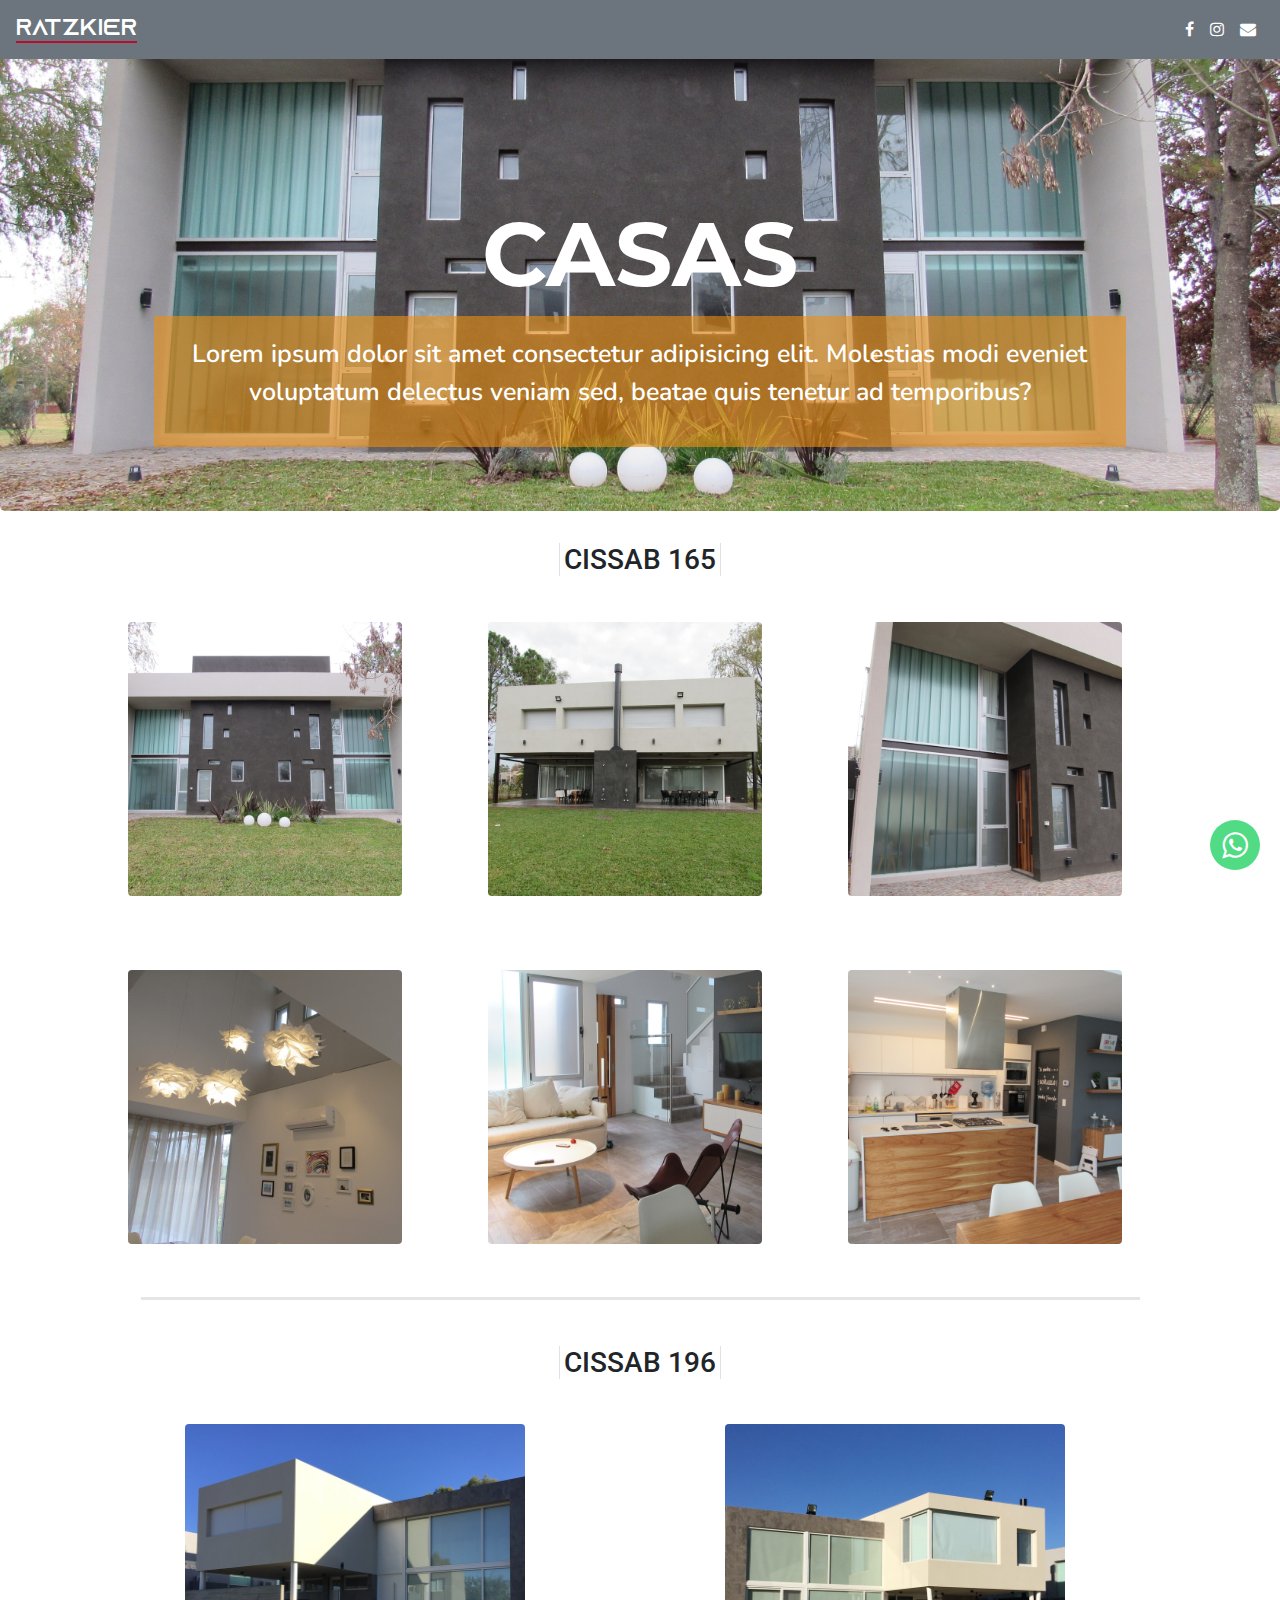
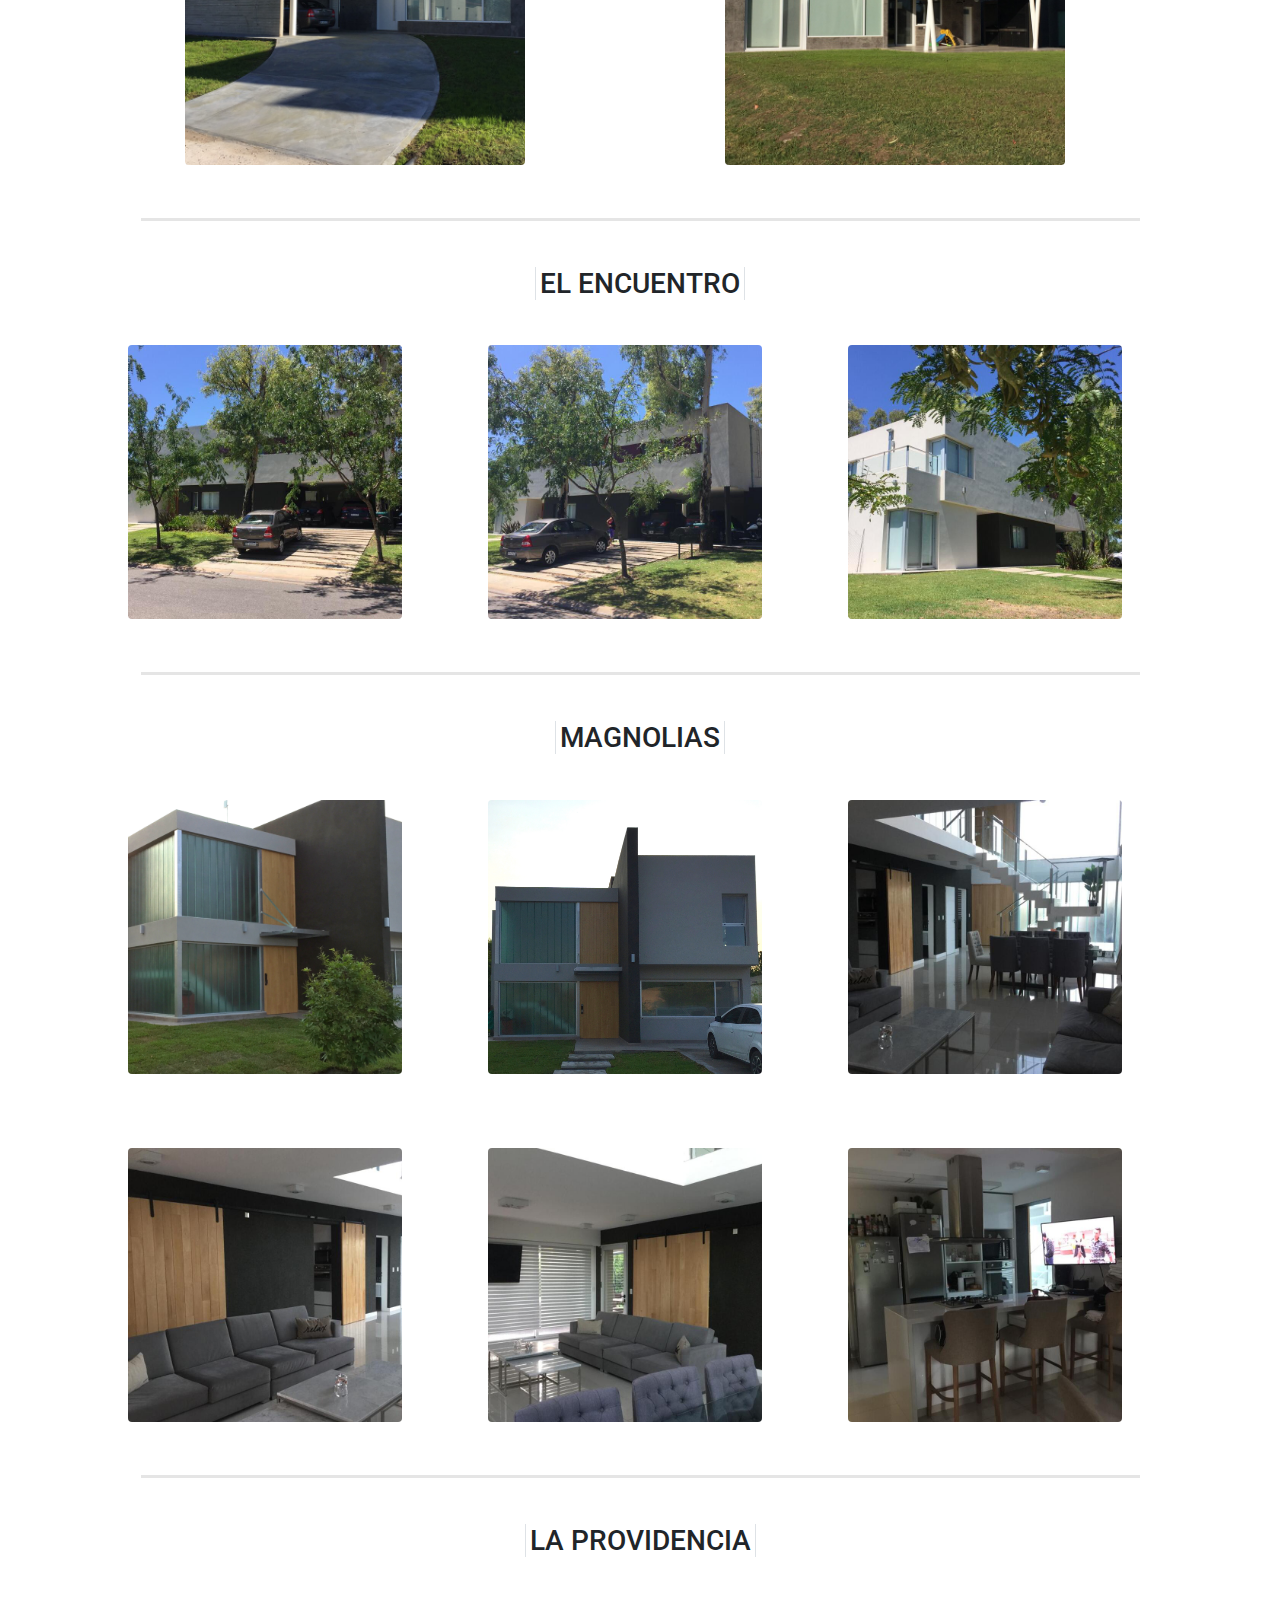
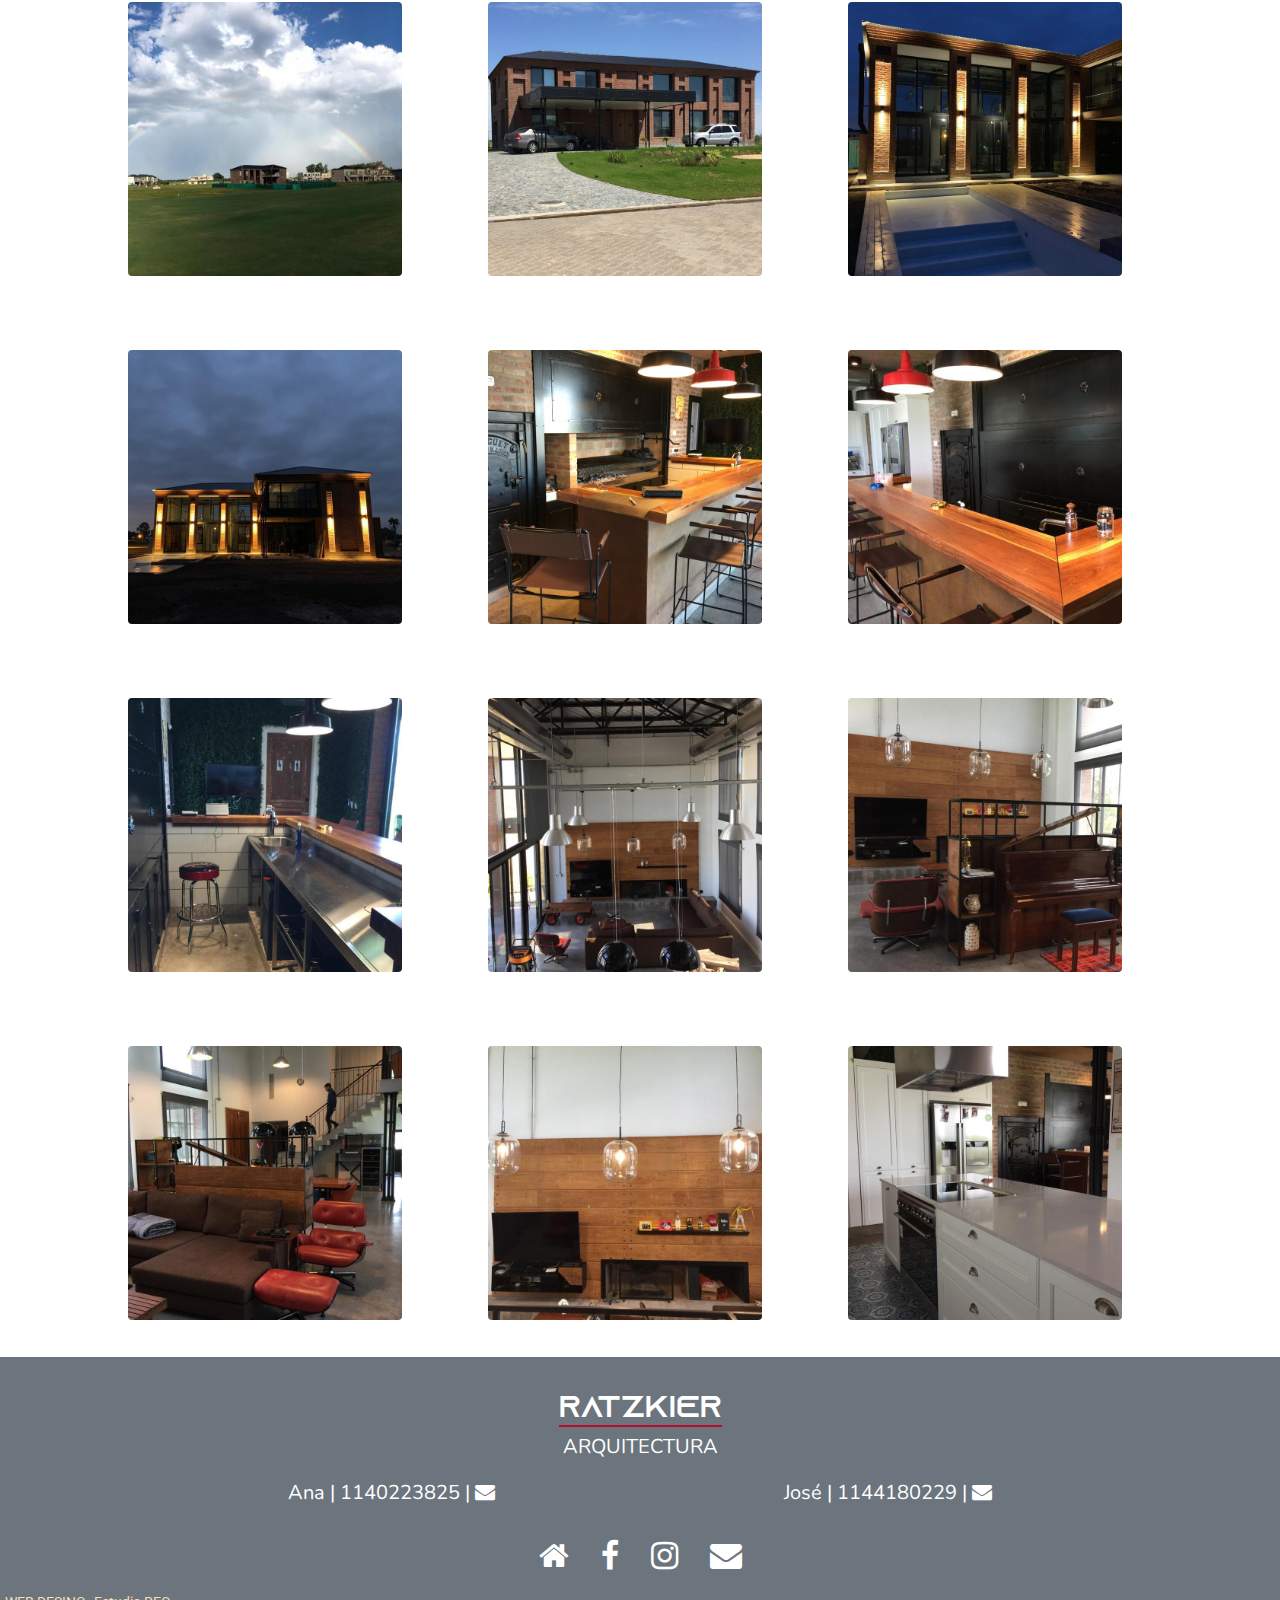
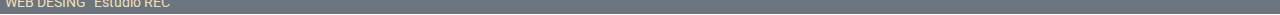
==== paginas/casas.html @ 0a94a5be "prueba de casas" ====
<!DOCTYPE html>
<html lang="es">

<head>
    <meta charset="UTF-8">
    <meta http-equiv="X-UA-Compatible" content="IE=edge">
    <meta name="viewport" content="width=device-width, initial-scale=1.0">
    <link rel="stylesheet" href="../css/bootstrap.min.css">
    <link rel="stylesheet" href="../css/estilo.css">
    <link rel="stylesheet" href="../css/font-awesome.min.css">
    <title> RATZKIER Arquitectura | CASAS </title>
    <style type="text/css" media="screen, print">
        @font-face {
            font-family: azonix;
            src: url('../fonts/Azonix.otf');
        }
    </style>
    <meta name="description"
        content="Ratzkier es un estudio de arquitectura integrado por José y Ana Ratzkier que trabajan en el diseño, la proyección y la dirección de obra.">
    <meta name="keywords" content="Arquitectura, diseño de obra, dirección de obra, realización, asesoramiento.">
    <link rel="preconnect" href="https://fonts.googleapis.com">
    <link rel="preconnect" href="https://fonts.gstatic.com" crossorigin>
    <link
        href="https://fonts.googleapis.com/css2?family=Nunito:ital,wght@0,200;0,300;0,400;0,500;0,600;0,700;0,800;0,900;1,200;1,300;1,400;1,500;1,600;1,700;1,800;1,900&family=Roboto:ital,wght@0,100;0,300;0,400;0,500;0,700;0,900;1,100;1,300;1,400;1,500;1,700;1,900&display=swap"
        rel="stylesheet">
    <link rel="preconnect" href="https://fonts.googleapis.com">
    <link rel="preconnect" href="https://fonts.gstatic.com" crossorigin>
    <link rel="preconnect" href="https://fonts.googleapis.com">
    <link rel="preconnect" href="https://fonts.gstatic.com" crossorigin>
    <link
        href="https://fonts.googleapis.com/css2?family=Montserrat:ital,wght@0,100;0,200;0,300;0,400;0,500;0,600;0,700;0,800;0,900;1,100;1,200;1,300;1,400;1,500;1,600;1,700;1,800;1,900&display=swap"
        rel="stylesheet">
    <link rel="shortcut icon" href="../img/favicon.png">
</head>

<body>
    <header class="container-fluid menu">
        <nav class="navbar navbar-expand-lg navbar-dark fixed-top bg-secondary">
            <div class="container-fluid d-flex flex-row">
                <a class="navbar-brand logotipo" href="../index.html#principal"> <span class="logo">RATZKIER</span> </a>
                <button class="navbar-toggler" type="button" data-toggle="collapse" data-target="#collapsibleNavbar">
                    <span class="navbar-toggler-icon"></span>
                </button>
                <div class="collapse navbar-collapse" id="collapsibleNavbar">
                    <!--   <ul class="navbar-nav mb-auto mt-0 ml-auto nav justify-content-center menu">
                        <li class="nav-item active"><a class="nav-link itemsMenu" href="#trabajos">NUESTRO TRABAJO</a>
                        </li>
                        <li class="nav-item active"><a class="nav-link itemsMenu" href="#acercaDe">QUIÉNES SOMOS </a>
                        </li>
                        <li class="nav-item active"><a class="nav-link itemsMenu" href="#contacto">CONTACTO </a></li>
                    </ul> -->
                    <ul class="navbar-nav mb-auto mt-0 ml-auto nav justify-content-end menuRedes">
                        <li class="nav-item active d-block d-sm-block d-md-block d-lg-block"><a
                                class="nav-link itemsMenuRedes" href="https://www.facebook.com/Ratzkierarquitectos/"
                                target="_blank"><i class="fa fa-facebook"></i></a></li>
                        <li class="nav-item active d-block d-sm-block d-md-block d-lg-block"><a
                                class="nav-link itemsMenuRedes" href="https://www.instagram.com/ratzkier_arquitectura/"
                                target="_blank"><i class="fa fa-instagram"></i></a></li>
                        <li class="nav-item active d-block d-sm-block d-md-block d-lg-block"><a
                                class="nav-link itemsMenuRedes" href="mailto:ratzkier@gmail.com" target="_blank"><i
                                    class="fa fa-envelope"></i></a></li>
                    </ul>
                </div>
            </div>
        </nav>
    </header>
    <section class="container-fluid galeriaFotos">
        <div class="jumbotron casasPage">
            <div class="container-fluid">
                <h1 class="display-3 text-center">CASAS</h1>
                <div class="fondoTexto container-fluid">
                    <p class="lead text-center">Lorem ipsum dolor sit amet consectetur adipisicing elit. Molestias modi
                        eveniet voluptatum delectus veniam sed, beatae quis tenetur ad temporibus?</p>
                </div>
            </div>
        </div>
    </section>

    <section class="container">

        <h3 class="text-center"> <span class="border border-top-0 border-bottom-0 pl-1 pr-1"> CISSAB 165 </span></h3>
        <!-- GRILLA CISSAB 165 -->
        <article class="container row casaCissab165">
            <div class="mx-auto col-xs-12 col-sm-6 col-md-4 col-lg-4 col-xl-4 trabajo trabajo1">
                <button type="button" class="btn" data-toggle="modal" data-target="#fotoGaleria1">
                    <img class="rounded img-fluid mx-auto" src="../img/casas/cissab1650Galeria.jpg"
                        alt="frente Cissab 165">
                </button>
            </div>

            <div class="mx-auto col-xs-12 col-sm-6 col-md-4 col-lg-4 col-xl-4 trabajo trabajo2">
                <button type="button" class="btn" data-toggle="modal" data-target="#fotoGaleria2">
                    <img class="rounded img-fluid mx-auto" src="../img/casas/cissab1651Galeria.jpg"
                        alt="contrafente Cissab 165">
                </button>
            </div>

            <div class="mx-auto col-xs-12 col-sm-6 col-md-4 col-lg-4 col-xl-4 trabajo trabajo3">
                <button type="button" class="btn" data-toggle="modal" data-target="#fotoGaleria3">
                    <img class="rounded img-fluid mx-auto" src="../img/casas/cissab1652Galeria.jpg"
                        alt="frente Cissab 165">
                </button>
            </div>

            <div class="mx-auto col-xs-12 col-sm-6 col-md-4 col-lg-4 col-xl-4 trabajo trabajo4">
                <button type="button" class="btn" data-toggle="modal" data-target="#fotoGaleria4">
                    <img class="rounded img-fluid mx-auto" src="../img/casas/cissab1653Galeria.jpg" alt="Sala de estar">
                </button>
            </div>

            <div class="mx-auto col-xs-12 col-sm-6 col-md-4 col-lg-4 col-xl-4 trabajo trabajo5">
                <button type="button" class="btn" data-toggle="modal" data-target="#fotoGaleria5">
                    <img class="rounded img-fluid mx-auto" src="../img/casas/cissab1654Galeria.jpg" alt="">
                </button>
            </div>

            <div class="mx-auto col-xs-12 col-sm-6 col-md-4 col-lg-4 col-xl-4 trabajo trabajo6">
                <button type="button" class="btn" data-toggle="modal" data-target="#fotoGaleria6">
                    <img class="rounded img-fluid mx-auto" src="../img/casas/cissab1655Galeria.jpg" alt="">
                </button>
            </div>

        </article>
        <!-- SLIDER CISSAB 165 -->
        <div class="cissab165slider d-xs-block d-sm-block d-md-none d-lg-none d-xl-none">
            <div id="cissab165Indicators" class="carousel slide" data-ride="carousel">
                <ol class="carousel-indicators">
                    <li data-target="#cissab165Indicators" data-slide-to="0" class="active"></li>
                    <li data-target="#cissab165Indicators" data-slide-to="1"></li>
                    <li data-target="#cissab165Indicators" data-slide-to="2"></li>
                    <li data-target="#cissab165Indicators" data-slide-to="3"></li>
                    <li data-target="#cissab165Indicators" data-slide-to="4"></li>
                    <li data-target="#cissab165Indicators" data-slide-to="5"></li>
                    
                </ol>
                <div class="carousel-inner">
                    <div class="carousel-item active">
                        <button type="button" class="btn" data-toggle="modal" data-target="#fotoGaleria1"> <img
                                class="d-block w-100 rounded" src="../img/casas/cissab1650Galeria.jpg"
                                alt="First slide"> </button>
                        <div class="carousel-caption d-xs-block">
                            <h5 class="proyectosTextoSlider">FACHADA CISSAB 165</h5>
                        </div>
                    </div>
                    <div class="carousel-item ">
                        <button type="button" class="btn" data-toggle="modal" data-target="#fotoGaleria2"> <img
                                class="d-block w-100 rounded" src="../img/casas/cissab1651Galeria.jpg"
                                alt="First slide"> </button>
                        <div class="carousel-caption d-xs-block">
                            <h5 class="proyectosTextoSlider">CONTRAFRENTE CISSAB 165</h5>
                        </div>
                    </div>
                    <div class="carousel-item ">
                        <button type="button" class="btn" data-toggle="modal" data-target="#fotoGaleria3"> <img
                                class="d-block w-100 rounded" src="../img/casas/cissab1652Galeria.jpg"
                                alt="First slide"> </button>
                        <div class="carousel-caption d-xs-block">
                            <h5 class="proyectosTextoSlider">CONTRAFRENTE CISSAB 165</h5>
                        </div>
                    </div>
                    <div class="carousel-item ">
                        <button type="button" class="btn" data-toggle="modal" data-target="#fotoGaleria4"> <img
                                class="d-block w-100 rounded" src="../img/casas/cissab1653Galeria.jpg"
                                alt="First slide"> </button>
                        <div class="carousel-caption d-xs-block">
                            <h5 class="proyectosTextoSlider">SALA DE ESTAR</h5>
                        </div>
                    </div>
                    <div class="carousel-item ">
                        <button type="button" class="btn" data-toggle="modal" data-target="#fotoGaleria5"> <img
                                class="d-block w-100 rounded" src="../img/casas/cissab1654Galeria.jpg"
                                alt="First slide"> </button>
                        <div class="carousel-caption d-xs-block">
                            <h5 class="proyectosTextoSlider">SALA DE ESTAR</h5>
                        </div>
                    </div>
                    <div class="carousel-item ">
                        <button type="button" class="btn" data-toggle="modal" data-target="#fotoGaleria6"> <img
                                class="d-block w-100 rounded" src="../img/casas/cissab1655Galeria.jpg"
                                alt="First slide"> </button>
                        <div class="carousel-caption d-xs-block">
                            <h5 class="proyectosTextoSlider">COCINA</h5>
                        </div>
                    </div>
                </div>
                <a class="carousel-control-prev" href="#cissab165Indicators" role="button" data-slide="prev">
                    <span class="carousel-control-prev-icon" aria-hidden="true"></span>
                    <span class="sr-only">Previous</span>
                </a>
                <a class="carousel-control-next" href="#cissab165Indicators" role="button" data-slide="next">
                    <span class="carousel-control-next-icon" aria-hidden="true"></span>
                    <span class="sr-only">Next</span>
                </a>
            </div>
        </div>
        <hr>

        <h3 class="text-center"> <span class="border border-top-0 border-bottom-0 pl-1 pr-1"> CISSAB 196 </span></h3>
        <!-- GRILLA CISSAB 196 -->
        <article class="container row casaCissab196">

            <div class="mx-auto col-xs-12 col-sm-6 col-md-6 col-lg-6 col-xl-6 trabajo trabajo7">
                <button type="button" class="btn" data-toggle="modal" data-target="#fotoGaleria7">
                    <img class="rounded img-fluid mx-auto d-block w-75" src="../img/casas/cissab1961Galeria.jpg"
                        alt="Frente CISSAB 196">
                </button>
            </div>

            <div class="mx-auto col-xs-12 col-sm-6 col-md-6 col-lg-6 col-xl-6 trabajo trabajo8">
                <button type="button" class="btn" data-toggle="modal" data-target="#fotoGaleria8">
                    <img class="rounded img-fluid mx-auto d-block w-75" src="../img/casas/cissab1962Galeria.jpg"
                        alt="Contrafrente CISSAB 196">
                </button>
            </div>
        </article>
        <!-- SLIDER CISSAB 196 -->
        <div class="cissab196slider d-xs-block d-sm-block d-md-none d-lg-none d-xl-none"">
            <div id="cissab196Indicators" class="carousel slide" data-ride="carousel">
                <ol class="carousel-indicators">
                    <li data-target="#cissab196Indicators" data-slide-to="0" class="active"></li>
                    <li data-target="#cissab196Indicators" data-slide-to="1"></li>
                </ol>
                <div class="carousel-inner">
                    <div class="carousel-item active">
                        <button type="button" class="btn" data-toggle="modal" data-target="#fotoGaleria7"> <img
                                class="d-block w-100 rounded" src="../img/casas/cissab1961Galeria.jpg"
                                alt="First slide"> </button>
                        <div class="carousel-caption d-xs-block">
                            <h5 class="proyectosTextoSlider">FACHADA CISSAB 196</h5>
                        </div>
                    </div>
                    <div class="carousel-item ">
                        <button type="button" class="btn" data-toggle="modal" data-target="#fotoGaleria8"> <img
                                class="d-block w-100 rounded" src="../img/casas/cissab1962Galeria.jpg"
                                alt="First slide"> </button>
                        <div class="carousel-caption d-xs-block">
                            <h5 class="proyectosTextoSlider">CONTRAFRENTE CISSAB 196</h5>
                        </div>
                    </div>
                </div>
                <a class="carousel-control-prev" href="#cissab196Indicators" role="button" data-slide="prev">
                    <span class="carousel-control-prev-icon" aria-hidden="true"></span>
                    <span class="sr-only">Previous</span>
                </a>
                <a class="carousel-control-next" href="#cissab196Indicators" role="button" data-slide="next">
                    <span class="carousel-control-next-icon" aria-hidden="true"></span>
                    <span class="sr-only">Next</span>
                </a>
            </div>
        </div>
        <hr>

        <h3 class="text-center"> <span class="border border-top-0 border-bottom-0 pl-1 pr-1"> EL ENCUENTRO </span></h3>
        <!-- GRILLA EL ENCUENTRO -->
        <article class="container row casaElEncuentro">
            <div class="mx-auto col-xs-12 col-sm-6 col-md-4 col-lg-4 col-xl-4 trabajo trabajo9">
                <button type="button" class="btn" data-toggle="modal" data-target="#fotoGaleria9">
                    <img class="rounded img-fluid mx-auto d-block" src="../img/casas/elEncuentro1Galeria.jpeg"
                        alt="Fachada El Encuentro">
                </button>
            </div>
            <div class="mx-auto col-xs-12 col-sm-6 col-md-4 col-lg-4 col-xl-4 trabajo trabajo10">
                <button type="button" class="btn" data-toggle="modal" data-target="#fotoGaleria10">
                    <img class="rounded img-fluid mx-auto d-block" src="../img/casas/elEncuentro2Galeria.jpeg"
                        alt="Frente El Encuentro">
                </button>
            </div>
            <div class="mx-auto col-xs-12 col-sm-6 col-md-4 col-lg-4 col-xl-4 trabajo trabajo11">
                <button type="button" class="btn" data-toggle="modal" data-target="#fotoGaleria11">
                    <img class="rounded img-fluid mx-auto d-block" src="../img/casas/elEncuentro3Galeria.jpeg"
                        alt="Frente El Encuentro">
                </button>
            </div>
        </article>
        <!-- SLIDER EL ENCUENTRO -->
        <div class="elEncuentroSlider d-xs-block d-sm-block d-md-none d-lg-none d-xl-none"">
            <div id="elEncuentroIndicators" class="carousel slide" data-ride="carousel">
                <ol class="carousel-indicators">
                    <li data-target="#elEncuentroIndicators" data-slide-to="0" class="active"></li>
                    <li data-target="#elEncuentroIndicators" data-slide-to="1"></li>
                    <li data-target="#elEncuentroIndicators" data-slide-to="2"></li>
                </ol>
                <div class="carousel-inner">
                    <div class="carousel-item active">
                        <button type="button" class="btn" data-toggle="modal" data-target="#fotoGaleria9"> <img
                                class="d-block w-100 rounded" src="../img/casas/elEncuentro1Galeria.jpeg"
                                alt="First slide"> </button>
                        <div class="carousel-caption d-xs-block">
                            <h5 class="proyectosTextoSlider">FRENTE EL ENCUENTRO</h5>
                        </div>
                    </div>
                    <div class="carousel-item ">
                        <button type="button" class="btn" data-toggle="modal" data-target="#fotoGaleria10"> <img
                                class="d-block w-100 rounded" src="../img/casas/elEncuentro2Galeria.jpeg"
                                alt="First slide"> </button>
                        <div class="carousel-caption d-xs-block">
                            <h5 class="proyectosTextoSlider">FRENTE EL ENCUENTRO</h5>
                        </div>
                    </div>
                    <div class="carousel-item ">
                        <button type="button" class="btn" data-toggle="modal" data-target="#fotoGaleria11"> <img
                                class="d-block w-100 rounded" src="../img/casas/elEncuentro3Galeria.jpeg"
                                alt="First slide"> </button>
                        <div class="carousel-caption d-xs-block">
                            <h5 class="proyectosTextoSlider">CONTRAFRENTE EL ENCUENTRO</h5>
                        </div>
                    </div>
                </div>
                <a class="carousel-control-prev" href="#elEncuentroIndicators" role="button" data-slide="prev">
                    <span class="carousel-control-prev-icon" aria-hidden="true"></span>
                    <span class="sr-only">Previous</span>
                </a>
                <a class="carousel-control-next" href="#elEncuentroIndicators" role="button" data-slide="next">
                    <span class="carousel-control-next-icon" aria-hidden="true"></span>
                    <span class="sr-only">Next</span>
                </a>
            </div>
        </div>
        <hr>

        <h3 class="text-center"> <span class="border border-top-0 border-bottom-0 pl-1 pr-1"> MAGNOLIAS </span> </h3>
        <!-- GRILLA MAGNOLIAS -->
        <article class="container row casaMagnolias">
            <div class="mx-auto col-xs-12 col-sm-6 col-md-4 col-lg-4 col-xl-4 trabajo trabajo12">
                <button type="button" class="btn" data-toggle="modal" data-target="#fotoGaleria12">
                    <img class="rounded img-fluid mx-auto d-block" src="../img/casas/lasMagnolias1Galeria.png"
                        alt="Frente Las Magnolias">
                </button>
            </div>
            <div class="mx-auto col-xs-12 col-sm-6 col-md-4 col-lg-4 col-xl-4 trabajo trabajo13">
                <button type="button" class="btn" data-toggle="modal" data-target="#fotoGaleria13">
                    <img class="rounded img-fluid mx-auto d-block" src="../img/casas/lasMagnolias2Galeria.png"
                        alt="Frente Las Magnolias">
                </button>
            </div>
            <div class="mx-auto col-xs-12 col-sm-6 col-md-4 col-lg-4 col-xl-4 trabajo trabajo14">
                <button type="button" class="btn" data-toggle="modal" data-target="#fotoGaleria14">
                    <img class="rounded img-fluid mx-auto d-block" src="../img/casas/lasMagnolias3Galeria.jpeg"
                        alt="Sala de estar">
                </button>
            </div>
            <div class="mx-auto col-xs-12 col-sm-6 col-md-4 col-lg-4 col-xl-4 trabajo trabajo15">
                <button type="button" class="btn" data-toggle="modal" data-target="#fotoGaleria15">
                    <img class="rounded img-fluid mx-auto d-block" src="../img/casas/lasMagnolias4Galeria.jpeg"
                        alt="Sala de estar">
                </button>
            </div>
            <div class="mx-auto col-xs-12 col-sm-6 col-md-4 col-lg-4 col-xl-4 trabajo trabajo16">
                <button type="button" class="btn" data-toggle="modal" data-target="#fotoGaleria16">
                    <img class="rounded img-fluid mx-auto d-block" src="../img/casas/lasMagnolias5Galeria.jpeg"
                        alt="Living">
                </button>
            </div>
            <div class="mx-auto col-xs-12 col-sm-6 col-md-4 col-lg-4 col-xl-4 trabajo trabajo17">
                <button type="button" class="btn" data-toggle="modal" data-target="#fotoGaleria17">
                    <img class="rounded img-fluid mx-auto d-block" src="../img/casas/lasMagnolias6Galeria.jpeg"
                        alt="Frente El Encuentro">
                </button>
            </div>
        </article>
        <!-- SLIDER MAGNOLIAS -->
        <div class="magnoliasSlider d-xs-block d-sm-block d-md-none d-lg-none d-xl-none"">
            <div id="magnoliasIndicators" class="carousel slide" data-ride="carousel">
                <ol class="carousel-indicators">
                    <li data-target="#magnoliasIndicators" data-slide-to="0" class="active"></li>
                    <li data-target="#magnoliasIndicators" data-slide-to="1"></li>
                    <li data-target="#magnoliasIndicators" data-slide-to="2"></li>
                    <li data-target="#magnoliasIndicators" data-slide-to="3"></li>
                    <li data-target="#magnoliasIndicators" data-slide-to="4"></li>
                    <li data-target="#magnoliasIndicators" data-slide-to="5"></li>
                </ol>
                <div class="carousel-inner">
                    <div class="carousel-item active">
                        <button type="button" class="btn" data-toggle="modal" data-target="#fotoGaleria12"> <img
                                class="d-block w-100 rounded" src="../img/casas/lasMagnolias1Galeria.png"
                                alt="First slide"> </button>
                        <div class="carousel-caption d-xs-block">
                            <h5 class="proyectosTextoSlider">FRENTE LAS MAGNOLIAS</h5>
                        </div>
                    </div>
                    <div class="carousel-item ">
                        <button type="button" class="btn" data-toggle="modal" data-target="#fotoGaleria13"> <img
                                class="d-block w-100 rounded" src="../img/casas/lasMagnolias2Galeria.png"
                                alt="First slide"> </button>
                        <div class="carousel-caption d-xs-block">
                            <h5 class="proyectosTextoSlider">FRENTE LAS MAGNOLIAS</h5>
                        </div>
                    </div>
                    <div class="carousel-item ">
                        <button type="button" class="btn" data-toggle="modal" data-target="#fotoGaleria14"> <img
                                class="d-block w-100 rounded" src="../img/casas/lasMagnolias3Galeria.jpeg"
                                alt="First slide"> </button>
                        <div class="carousel-caption d-xs-block">
                            <h5 class="proyectosTextoSlider">LIVING LAS MAGNOLIAS</h5>
                        </div>
                    </div>
                    <div class="carousel-item ">
                        <button type="button" class="btn" data-toggle="modal" data-target="#fotoGaleria15"> <img
                                class="d-block w-100 rounded" src="../img/casas/lasMagnolias4Galeria.jpeg"
                                alt="First slide"> </button>
                        <div class="carousel-caption d-xs-block">
                            <h5 class="proyectosTextoSlider">LIVING LAS MAGNOLIAS</h5>
                        </div>
                    </div>
                    <div class="carousel-item ">
                        <button type="button" class="btn" data-toggle="modal" data-target="#fotoGaleria16"> <img
                                class="d-block w-100 rounded" src="../img/casas/lasMagnolias5Galeria.jpeg"
                                alt="First slide"> </button>
                        <div class="carousel-caption d-xs-block">
                            <h5 class="proyectosTextoSlider">LIVING LAS MAGNOLIAS</h5>
                        </div>
                    </div>
                    <div class="carousel-item ">
                        <button type="button" class="btn" data-toggle="modal" data-target="#fotoGaleria17"> <img
                                class="d-block w-100 rounded" src="../img/casas/lasMagnolias6Galeria.jpeg"
                                alt="First slide"> </button>
                        <div class="carousel-caption d-xs-block">
                            <h5 class="proyectosTextoSlider">COCINA</h5>
                        </div>
                    </div>
                </div>
                <a class="carousel-control-prev" href="#magnoliasIndicators" role="button" data-slide="prev">
                    <span class="carousel-control-prev-icon" aria-hidden="true"></span>
                    <span class="sr-only">Previous</span>
                </a>
                <a class="carousel-control-next" href="#magnoliasIndicators" role="button" data-slide="next">
                    <span class="carousel-control-next-icon" aria-hidden="true"></span>
                    <span class="sr-only">Next</span>
                </a>
            </div>
        </div>
        <hr>

        <h3 class="text-center"> <span class="border border-top-0 border-bottom-0 pl-1 pr-1"> LA PROVIDENCIA </span>
        </h3>
        <!-- GRILLA LA PROVIDENCIA -->
        <article class="container row casaLaProvidencia">
            <div class="mx-auto col-xs-12 col-sm-6 col-md-4 col-lg-4 col-xl-4 trabajo trabajo18">
                <button type="button" class="btn" data-toggle="modal" data-target="#fotoGaleria18">
                    <img class="rounded img-fluid mx-auto d-block" src="../img/casas/laProvidencia1Galeria.jpg"
                        alt="Frente Las Magnolias">
                </button>
            </div>
            <div class="mx-auto col-xs-12 col-sm-6 col-md-4 col-lg-4 col-xl-4 trabajo trabajo19">
                <button type="button" class="btn" data-toggle="modal" data-target="#fotoGaleria19">
                    <img class="rounded img-fluid mx-auto d-block" src="../img/casas/laProvidencia2Galeria.jpg"
                        alt="Frente Las Magnolias">
                </button>
            </div>
            <div class="mx-auto col-xs-12 col-sm-6 col-md-4 col-lg-4 col-xl-4 trabajo trabajo20">
                <button type="button" class="btn" data-toggle="modal" data-target="#fotoGaleria20">
                    <img class="rounded img-fluid mx-auto d-block" src="../img/casas/laProvidencia3Galeria.jpg"
                        alt="Frente Las Magnolias">
                </button>
            </div>
            <div class="mx-auto col-xs-12 col-sm-6 col-md-4 col-lg-4 col-xl-4 trabajo trabajo21">
                <button type="button" class="btn" data-toggle="modal" data-target="#fotoGaleria21">
                    <img class="rounded img-fluid mx-auto d-block" src="../img/casas/laProvidencia4Galeria.jpg"
                        alt="Frente La Providencia">
                </button>
            </div>
            <div class="mx-auto col-xs-12 col-sm-6 col-md-4 col-lg-4 col-xl-4 trabajo trabajo22">
                <button type="button" class="btn" data-toggle="modal" data-target="#fotoGaleria22">
                    <img class="rounded img-fluid mx-auto d-block" src="../img/casas/laProvidencia5Galeria.jpg"
                        alt="Frente Las Magnolias">
                </button>
            </div>
            <div class="mx-auto col-xs-12 col-sm-6 col-md-4 col-lg-4 col-xl-4 trabajo trabajo23">
                <button type="button" class="btn" data-toggle="modal" data-target="#fotoGaleria23">
                    <img class="rounded img-fluid mx-auto d-block" src="../img/casas/laProvidencia6Galeria.jpeg"
                        alt="Parrilla">
                </button>
            </div>
            <div class="mx-auto col-xs-12 col-sm-6 col-md-4 col-lg-4 col-xl-4 trabajo trabajo24">
                <button type="button" class="btn" data-toggle="modal" data-target="#fotoGaleria24">
                    <img class="rounded img-fluid mx-auto d-block" src="../img/casas/laProvidencia7Galeria.jpeg"
                        alt="Parrilla">
                </button>
            </div>
            <div class="mx-auto col-xs-12 col-sm-6 col-md-4 col-lg-4 col-xl-4 trabajo trabajo25">
                <button type="button" class="btn" data-toggle="modal" data-target="#fotoGaleria25">
                    <img class="rounded img-fluid mx-auto d-block" src="../img/casas/laProvidencia8Galeria.jpg"
                        alt="Sala de Estar">
                </button>
            </div>
            <div class="mx-auto col-xs-12 col-sm-6 col-md-4 col-lg-4 col-xl-4 trabajo trabajo26">
                <button type="button" class="btn" data-toggle="modal" data-target="#fotoGaleria26">
                    <img class="rounded img-fluid mx-auto d-block" src="../img/casas/laProvidencia9Galeria.jpeg"
                        alt="Sala de estar">
                </button>
            </div>
            <div class="mx-auto col-xs-12 col-sm-6 col-md-4 col-lg-4 col-xl-4 trabajo trabajo27">
                <button type="button" class="btn" data-toggle="modal" data-target="#fotoGaleria27">
                    <img class="rounded img-fluid mx-auto d-block" src="../img/casas/laProvidencia10Galeria.jpeg"
                        alt="Sala de estar">
                </button>
            </div>
            <div class="mx-auto col-xs-12 col-sm-6 col-md-4 col-lg-4 col-xl-4 trabajo trabajo28">
                <button type="button" class="btn" data-toggle="modal" data-target="#fotoGaleria28">
                    <img class="rounded img-fluid mx-auto d-block" src="../img/casas/laProvidencia11Galeria.jpeg"
                        alt="Sala de Estar">
                </button>
            </div>
            <div class="mx-auto col-xs-12 col-sm-6 col-md-4 col-lg-4 col-xl-4 trabajo trabajo29">
                <button type="button" class="btn" data-toggle="modal" data-target="#fotoGaleria29">
                    <img class="rounded img-fluid mx-auto d-block" src="../img/casas/laProvidencia12Galeria.jpeg"
                        alt="Frente Las Magnolias">
                </button>
            </div>
        </article>
        <!-- SLIDER LA PROVIDENCIA -->
        <div class="elEncuentroSlider d-xs-block d-sm-block d-md-none d-lg-none d-xl-none"">
            <div id="laProvidenciaIndicators" class="carousel slide" data-ride="carousel">
                <ol class="carousel-indicators">
                    <li data-target="#laProvidenciaIndicators" data-slide-to="0" class="active"></li>
                    <li data-target="#laProvidenciaIndicators" data-slide-to="1"></li>
                    <li data-target="#laProvidenciaIndicators" data-slide-to="2"></li>
                    <li data-target="#laProvidenciaIndicators" data-slide-to="3"></li>
                    <li data-target="#laProvidenciaIndicators" data-slide-to="4"></li>
                    <li data-target="#laProvidenciaIndicators" data-slide-to="5"></li>
                    <li data-target="#laProvidenciaIndicators" data-slide-to="6"></li>
                    <li data-target="#laProvidenciaIndicators" data-slide-to="7"></li>
                    <li data-target="#laProvidenciaIndicators" data-slide-to="8"></li>
                    <li data-target="#laProvidenciaIndicators" data-slide-to="9"></li>
                    <li data-target="#laProvidenciaIndicators" data-slide-to="10"></li>
                    <li data-target="#laProvidenciaIndicators" data-slide-to="11"></li>
                </ol>
                <div class="carousel-inner">
                    <div class="carousel-item active">
                        <button type="button" class="btn" data-toggle="modal" data-target="#fotoGaleria18"> <img
                                class="d-block w-100 rounded" src="../img/casas/laProvidencia1Galeria.jpg"
                                alt="First slide"> </button>
                        <div class="carousel-caption d-xs-block">
                            <h5 class="proyectosTextoSlider">LA PROVIDENCIA</h5>
                        </div>
                    </div>
                    <div class="carousel-item ">
                        <button type="button" class="btn" data-toggle="modal" data-target="#fotoGaleria19"> <img
                                class="d-block w-100 rounded" src="../img/casas/laProvidencia2Galeria.jpg"
                                alt="First slide"> </button>
                        <div class="carousel-caption d-xs-block">
                            <h5 class="proyectosTextoSlider">FACHADA LA PROVIDENCIA</h5>
                        </div>
                    </div>
                    <div class="carousel-item ">
                        <button type="button" class="btn" data-toggle="modal" data-target="#fotoGaleria20"> <img
                                class="d-block w-100 rounded" src="../img/casas/laProvidencia3Galeria.jpg"
                                alt="First slide"> </button>
                        <div class="carousel-caption d-xs-block">
                            <h5 class="proyectosTextoSlider">VISTA NOCTURNA</h5>
                        </div>
                    </div>
                    <div class="carousel-item ">
                        <button type="button" class="btn" data-toggle="modal" data-target="#fotoGaleria21"> <img
                                class="d-block w-100 rounded" src="../img/casas/laProvidencia4Galeria.jpg"
                                alt="First slide"> </button>
                        <div class="carousel-caption d-xs-block">
                            <h5 class="proyectosTextoSlider">LA PROVIDENCIA</h5>
                        </div>
                    </div>
                    <div class="carousel-item ">
                        <button type="button" class="btn" data-toggle="modal" data-target="#fotoGaleria22"> <img
                                class="d-block w-100 rounded" src="../img/casas/laProvidencia5Galeria.jpg"
                                alt="First slide"> </button>
                        <div class="carousel-caption d-xs-block">
                            <h5 class="proyectosTextoSlider">PARRILLA</h5>
                        </div>
                    </div>
                    <div class="carousel-item ">
                        <button type="button" class="btn" data-toggle="modal" data-target="#fotoGaleria23"> <img
                                class="d-block w-100 rounded" src="../img/casas/laProvidencia6Galeria.jpeg"
                                alt="First slide"> </button>
                        <div class="carousel-caption d-xs-block">
                            <h5 class="proyectosTextoSlider">PARRILLA</h5>
                        </div>
                    </div>
                    <div class="carousel-item ">
                        <button type="button" class="btn" data-toggle="modal" data-target="#fotoGaleria24"> <img
                                class="d-block w-100 rounded" src="../img/casas/laProvidencia7Galeria.jpeg"
                                alt="First slide"> </button>
                        <div class="carousel-caption d-xs-block">
                            <h5 class="proyectosTextoSlider">PARRILLA</h5>
                        </div>
                    </div>
                    <div class="carousel-item ">
                        <button type="button" class="btn" data-toggle="modal" data-target="#fotoGaleria25"> <img
                                class="d-block w-100 rounded" src="../img/casas/laProvidencia8Galeria.jpg"
                                alt="First slide"> </button>
                        <div class="carousel-caption d-xs-block">
                            <h5 class="proyectosTextoSlider">SALA DE ESTAR</h5>
                        </div>
                    </div>
                    <div class="carousel-item ">
                        <button type="button" class="btn" data-toggle="modal" data-target="#fotoGaleria26"> <img
                                class="d-block w-100 rounded" src="../img/casas/laProvidencia9Galeria.jpeg"
                                alt="First slide"> </button>
                        <div class="carousel-caption d-xs-block">
                            <h5 class="proyectosTextoSlider">SALA DE ESTAR</h5>
                        </div>
                    </div>
                    <div class="carousel-item ">
                        <button type="button" class="btn" data-toggle="modal" data-target="#fotoGaleria27"> <img
                                class="d-block w-100 rounded" src="../img/casas/laProvidencia10Galeria.jpeg"
                                alt="First slide"> </button>
                        <div class="carousel-caption d-xs-block">
                            <h5 class="proyectosTextoSlider">SALA DE ESTAR</h5>
                        </div>
                    </div>
                    <div class="carousel-item ">
                        <button type="button" class="btn" data-toggle="modal" data-target="#fotoGaleria28"> <img
                                class="d-block w-100 rounded" src="../img/casas/laProvidencia11Galeria.jpeg"
                                alt="First slide"> </button>
                        <div class="carousel-caption d-xs-block">
                            <h5 class="proyectosTextoSlider">LIVING/h5>
                        </div>
                    </div>
                    <div class="carousel-item ">
                        <button type="button" class="btn" data-toggle="modal" data-target="#fotoGaleria29"> <img
                                class="d-block w-100 rounded" src="../img/casas/laProvidencia12Galeria.jpeg"
                                alt="First slide"> </button>
                        <div class="carousel-caption d-xs-block">
                            <h5 class="proyectosTextoSlider">COCINA</h5>
                        </div>
                    </div>
                </div>
                <a class="carousel-control-prev" href="#laProvidenciaIndicators" role="button" data-slide="prev">
                    <span class="carousel-control-prev-icon" aria-hidden="true"></span>
                    <span class="sr-only">Previous</span>
                </a>
                <a class="carousel-control-next" href="#laProvidenciaIndicators " role="button" data-slide="next">
                    <span class="carousel-control-next-icon" aria-hidden="true"></span>
                    <span class="sr-only">Next</span>
                </a>
            </div>
        </div>

    </section>


    <!-- Modal -->

    <!-- FOTO 1 -->
    <div class="modal fade" id="fotoGaleria1" tabindex="-1" role="dialog" aria-labelledby="exampleModalCenterTitle"
        aria-hidden="true">
        <div class="modal-dialog modal-dialog-centered" role="document">
            <div class="modal-content">
                <div class="modal-header">
                    <h5 class="modal-title text-center" id="exampleModalLongTitle">Fachada CISSAB 165</h5>
                    <button type="button" class="close" data-dismiss="modal" aria-label="Close">
                        <span aria-hidden="true">&times;</span>
                    </button>
                </div>
                <div class="modal-body">
                    <img class="rounded img-fluid mx-auto d-block" src="../img/casas/cissab1650.JPG" alt="">
                </div>
            </div>
        </div>
    </div>

    <!-- FOTO 2 -->
    <div class="modal fade" id="fotoGaleria2" tabindex="-1" role="dialog" aria-labelledby="exampleModalCenterTitle"
        aria-hidden="true">
        <div class="modal-dialog modal-dialog-centered" role="document">
            <div class="modal-content">
                <div class="modal-header">
                    <h5 class="modal-title text-center" id="exampleModalLongTitle">Contrafrente CISSAB 165</h5>
                    <button type="button" class="close" data-dismiss="modal" aria-label="Close">
                        <span aria-hidden="true">&times;</span>
                    </button>
                </div>
                <div class="modal-body">
                    <img class="rounded img-fluid mx-auto d-block" src="../img/casas/cissab1651.JPG" alt="">

                </div>
            </div>
        </div>
    </div>

    <!-- FOTO 3 -->
    <div class="modal fade" id="fotoGaleria3" tabindex="-1" role="dialog" aria-labelledby="exampleModalCenterTitle"
        aria-hidden="true">
        <div class="modal-dialog modal-dialog-centered" role="document">
            <div class="modal-content">
                <div class="modal-header">
                    <h5 class="modal-title text-center" id="exampleModalLongTitle">FRENTE CISSAB 165</h5>
                    <button type="button" class="close" data-dismiss="modal" aria-label="Close">
                        <span aria-hidden="true">&times;</span>
                    </button>
                </div>
                <div class="modal-body">
                    <img class="rounded img-fluid mx-auto d-block" src="../img/casas/cissab1652.JPG" alt="">
                </div>
            </div>
        </div>
    </div>

    <!-- FOTO 4 -->
    <div class="modal fade" id="fotoGaleria4" tabindex="-1" role="dialog" aria-labelledby="exampleModalCenterTitle"
        aria-hidden="true">
        <div class="modal-dialog modal-dialog-centered" role="document">
            <div class="modal-content">
                <div class="modal-header">
                    <h5 class="modal-title text-center" id="exampleModalLongTitle">SALA DE ESTAR</h5>
                    <button type="button" class="close" data-dismiss="modal" aria-label="Close">
                        <span aria-hidden="true">&times;</span>
                    </button>
                </div>
                <div class="modal-body">
                    <img class="rounded img-fluid mx-auto d-block" src="../img/casas/cissab1653.JPG" alt="">
                </div>
            </div>
        </div>
    </div>

    <!-- FOTO 5 -->
    <div class="modal fade" id="fotoGaleria5" tabindex="-1" role="dialog" aria-labelledby="exampleModalCenterTitle"
        aria-hidden="true">
        <div class="modal-dialog modal-dialog-centered" role="document">
            <div class="modal-content">
                <div class="modal-header">
                    <h5 class="modal-title text-center" id="exampleModalLongTitle">SALA DE ESTAR</h5>
                    <button type="button" class="close" data-dismiss="modal" aria-label="Close">
                        <span aria-hidden="true">&times;</span>
                    </button>
                </div>
                <div class="modal-body">
                    <img class="rounded img-fluid mx-auto d-block" src="../img/casas/cissab1654.JPG" alt="">
                </div>
            </div>
        </div>
    </div>

    <!-- FOTO 6 -->
    <div class="modal fade" id="fotoGaleria6" tabindex="-1" role="dialog" aria-labelledby="exampleModalCenterTitle"
        aria-hidden="true">
        <div class="modal-dialog modal-dialog-centered" role="document">
            <div class="modal-content">
                <div class="modal-header">
                    <h5 class="modal-title text-center" id="exampleModalLongTitle">COCINA</h5>
                    <button type="button" class="close" data-dismiss="modal" aria-label="Close">
                        <span aria-hidden="true">&times;</span>
                    </button>
                </div>
                <div class="modal-body">
                    <img class="rounded img-fluid mx-auto d-block" src="../img/casas/cissab1655.JPG" alt="">
                </div>
            </div>
        </div>
    </div>

    <!-- FOTO 7 -->
    <div class="modal fade" id="fotoGaleria7" tabindex="-1" role="dialog" aria-labelledby="exampleModalCenterTitle"
        aria-hidden="true">
        <div class="modal-dialog modal-dialog-centered" role="document">
            <div class="modal-content">
                <div class="modal-header">
                    <h5 class="modal-title text-center" id="exampleModalLongTitle">FRENTE CISSAB 196</h5>
                    <button type="button" class="close" data-dismiss="modal" aria-label="Close">
                        <span aria-hidden="true">&times;</span>
                    </button>
                </div>
                <div class="modal-body">
                    <img class="rounded img-fluid mx-auto d-block" src="../img/casas/cissab1961.JPG"
                        alt="Frente Cissab 196">
                </div>
            </div>
        </div>
    </div>

    <!-- FOTO 8 -->
    <div class="modal fade" id="fotoGaleria8" tabindex="-1" role="dialog" aria-labelledby="exampleModalCenterTitle"
        aria-hidden="true">
        <div class="modal-dialog modal-dialog-centered" role="document">
            <div class="modal-content">
                <div class="modal-header">
                    <h5 class="modal-title text-center" id="exampleModalLongTitle">CONTRAFRENTE CISSAB 196</h5>
                    <button type="button" class="close" data-dismiss="modal" aria-label="Close">
                        <span aria-hidden="true">&times;</span>
                    </button>
                </div>
                <div class="modal-body">
                    <img class="rounded img-fluid mx-auto d-block" src="../img/casas/cissab1962.JPG"
                        alt="Contrafrente CISSAB 196">
                </div>
            </div>
        </div>
    </div>

    <!-- FOTO 9 -->
    <div class="modal fade" id="fotoGaleria9" tabindex="-1" role="dialog" aria-labelledby="exampleModalCenterTitle"
        aria-hidden="true">
        <div class="modal-dialog modal-dialog-centered" role="document">
            <div class="modal-content">
                <div class="modal-header">
                    <h5 class="modal-title text-center" id="exampleModalLongTitle">FRENTE EL ENCUENTRO</h5>
                    <button type="button" class="close" data-dismiss="modal" aria-label="Close">
                        <span aria-hidden="true">&times;</span>
                    </button>
                </div>
                <div class="modal-body">
                    <img class="rounded img-fluid mx-auto d-block" src="../img/casas/elEncuentro1.jpeg"
                        alt="Frente El Encuentro">
                </div>
            </div>
        </div>
    </div>

    <!-- FOTO 10 -->
    <div class="modal fade" id="fotoGaleria10" tabindex="-1" role="dialog" aria-labelledby="exampleModalCenterTitle"
        aria-hidden="true">
        <div class="modal-dialog modal-dialog-centered" role="document">
            <div class="modal-content">
                <div class="modal-header">
                    <h5 class="modal-title text-center" id="exampleModalLongTitle">FRENTE EL ENCUENTRO</h5>
                    <button type="button" class="close" data-dismiss="modal" aria-label="Close">
                        <span aria-hidden="true">&times;</span>
                    </button>
                </div>
                <div class="modal-body">
                    <img class="rounded img-fluid mx-auto d-block" src="../img/casas/elEncuentro2.jpeg" alt="">
                </div>
            </div>
        </div>
    </div>

    <!-- FOTO 11 -->
    <div class="modal fade" id="fotoGaleria11" tabindex="-1" role="dialog" aria-labelledby="exampleModalCenterTitle"
        aria-hidden="true">
        <div class="modal-dialog modal-dialog-centered" role="document">
            <div class="modal-content">
                <div class="modal-header">
                    <h5 class="modal-title text-center" id="exampleModalLongTitle">CONTRAFRENTE EL ENCUENTRO</h5>
                    <button type="button" class="close" data-dismiss="modal" aria-label="Close">
                        <span aria-hidden="true">&times;</span>
                    </button>
                </div>
                <div class="modal-body">
                    <img class="rounded img-fluid mx-auto d-block" src="../img/casas/elEncuentro3.jpeg" alt="">
                </div>
            </div>
        </div>
    </div>

    <!-- FOTO 12 -->
    <div class="modal fade" id="fotoGaleria12" tabindex="-1" role="dialog" aria-labelledby="exampleModalCenterTitle"
        aria-hidden="true">
        <div class="modal-dialog modal-dialog-centered" role="document">
            <div class="modal-content">
                <div class="modal-header">
                    <h5 class="modal-title text-center" id="exampleModalLongTitle">FRENTE LAS MAGNOLIAS</h5>
                    <button type="button" class="close" data-dismiss="modal" aria-label="Close">
                        <span aria-hidden="true">&times;</span>
                    </button>
                </div>
                <div class="modal-body">
                    <img class="rounded img-fluid mx-auto d-block" src="../img/casas/lasMagnolias1.png" alt="">
                </div>
            </div>
        </div>
    </div>

    <!-- FOTO 13 -->
    <div class="modal fade" id="fotoGaleria13" tabindex="-1" role="dialog" aria-labelledby="exampleModalCenterTitle"
        aria-hidden="true">
        <div class="modal-dialog modal-dialog-centered" role="document">
            <div class="modal-content">
                <div class="modal-header">
                    <h5 class="modal-title text-center" id="exampleModalLongTitle">FRENTE LAS MAGNOLIAS</h5>
                    <button type="button" class="close" data-dismiss="modal" aria-label="Close">
                        <span aria-hidden="true">&times;</span>
                    </button>
                </div>
                <div class="modal-body">
                    <img class="rounded img-fluid mx-auto d-block" src="../img/casas/lasMagnolias2.png" alt="">
                </div>
            </div>
        </div>
    </div>

    <!-- FOTO 14 -->
    <div class="modal fade" id="fotoGaleria14" tabindex="-1" role="dialog" aria-labelledby="exampleModalCenterTitle"
        aria-hidden="true">
        <div class="modal-dialog modal-dialog-centered" role="document">
            <div class="modal-content">
                <div class="modal-header">
                    <h5 class="modal-title text-center" id="exampleModalLongTitle">SALA DE ESTAR</h5>
                    <button type="button" class="close" data-dismiss="modal" aria-label="Close">
                        <span aria-hidden="true">&times;</span>
                    </button>
                </div>
                <div class="modal-body">
                    <img class="rounded img-fluid mx-auto d-block" src="../img/casas/lasMagnolias3.jpeg"
                        alt="Sala de estar">
                </div>
            </div>
        </div>
    </div>

    <!-- FOTO 15 -->
    <div class="modal fade" id="fotoGaleria15" tabindex="-1" role="dialog" aria-labelledby="exampleModalCenterTitle"
        aria-hidden="true">
        <div class="modal-dialog modal-dialog-centered" role="document">
            <div class="modal-content">
                <div class="modal-header">
                    <h5 class="modal-title text-center" id="exampleModalLongTitle">SALA DE ESTAR</h5>
                    <button type="button" class="close" data-dismiss="modal" aria-label="Close">
                        <span aria-hidden="true">&times;</span>
                    </button>
                </div>
                <div class="modal-body">
                    <img class="rounded img-fluid mx-auto d-block" src="../img/casas/lasMagnolias4.jpeg"
                        alt="Sala de estar">
                </div>
            </div>
        </div>
    </div>

    <!-- FOTO 16 -->
    <div class="modal fade" id="fotoGaleria16" tabindex="-1" role="dialog" aria-labelledby="exampleModalCenterTitle"
        aria-hidden="true">
        <div class="modal-dialog modal-dialog-centered" role="document">
            <div class="modal-content">
                <div class="modal-header">
                    <h5 class="modal-title text-center" id="exampleModalLongTitle">SALA DE ESTAR</h5>
                    <button type="button" class="close" data-dismiss="modal" aria-label="Close">
                        <span aria-hidden="true">&times;</span>
                    </button>
                </div>
                <div class="modal-body">
                    <img class="rounded img-fluid mx-auto d-block" src="../img/casas/lasMagnolias5.jpeg"
                        alt="Sala de estar">
                </div>
            </div>
        </div>
    </div>

    <!-- FOTO 17 -->
    <div class="modal fade" id="fotoGaleria17" tabindex="-1" role="dialog" aria-labelledby="exampleModalCenterTitle"
        aria-hidden="true">
        <div class="modal-dialog modal-dialog-centered" role="document">
            <div class="modal-content">
                <div class="modal-header">
                    <h5 class="modal-title text-center" id="exampleModalLongTitle">COCINA</h5>
                    <button type="button" class="close" data-dismiss="modal" aria-label="Close">
                        <span aria-hidden="true">&times;</span>
                    </button>
                </div>
                <div class="modal-body">
                    <img class="rounded img-fluid mx-auto d-block" src="../img/casas/lasMagnolias6.jpeg"
                        alt="Sala de estar">
                </div>
            </div>
        </div>
    </div>

    <!-- FOTO 18 -->
    <div class="modal fade" id="fotoGaleria18" tabindex="-1" role="dialog" aria-labelledby="exampleModalCenterTitle"
        aria-hidden="true">
        <div class="modal-dialog modal-dialog-centered" role="document">
            <div class="modal-content">
                <div class="modal-header">
                    <h5 class="modal-title text-center" id="exampleModalLongTitle">Panorámica La Providencia</h5>
                    <button type="button" class="close" data-dismiss="modal" aria-label="Close">
                        <span aria-hidden="true">&times;</span>
                    </button>
                </div>
                <div class="modal-body">
                    <img class="rounded img-fluid mx-auto d-block" src="../img/casas/laProvidencia1.JPG"
                        alt="Sala de estar">
                </div>
            </div>
        </div>
    </div>

    <!-- FOTO 19 -->
    <div class="modal fade" id="fotoGaleria19" tabindex="-1" role="dialog" aria-labelledby="exampleModalCenterTitle"
        aria-hidden="true">
        <div class="modal-dialog modal-dialog-centered" role="document">
            <div class="modal-content">
                <div class="modal-header">
                    <h5 class="modal-title text-center" id="exampleModalLongTitle">FACHADA LA PROVIDENCIA</h5>
                    <button type="button" class="close" data-dismiss="modal" aria-label="Close">
                        <span aria-hidden="true">&times;</span>
                    </button>
                </div>
                <div class="modal-body">
                    <img class="rounded img-fluid mx-auto d-block" src="../img/casas/laProvidencia2.jpg"
                        alt="Sala de estar">
                </div>
            </div>
        </div>
    </div>

    <!-- FOTO 20 -->
    <div class="modal fade" id="fotoGaleria20" tabindex="-1" role="dialog" aria-labelledby="exampleModalCenterTitle"
        aria-hidden="true">
        <div class="modal-dialog modal-dialog-centered" role="document">
            <div class="modal-content">
                <div class="modal-header">
                    <h5 class="modal-title text-center" id="exampleModalLongTitle">LA PROVIDENCIA</h5>
                    <button type="button" class="close" data-dismiss="modal" aria-label="Close">
                        <span aria-hidden="true">&times;</span>
                    </button>
                </div>
                <div class="modal-body">
                    <img class="rounded img-fluid mx-auto d-block" src="../img/casas/laProvidencia3.jpg"
                        alt="Sala de estar">
                </div>
            </div>
        </div>
    </div>

    <!-- FOTO 21 -->
    <div class="modal fade" id="fotoGaleria21" tabindex="-1" role="dialog" aria-labelledby="exampleModalCenterTitle"
        aria-hidden="true">
        <div class="modal-dialog modal-dialog-centered" role="document">
            <div class="modal-content">
                <div class="modal-header">
                    <h5 class="modal-title text-center" id="exampleModalLongTitle">LA PROVIDENCIA</h5>
                    <button type="button" class="close" data-dismiss="modal" aria-label="Close">
                        <span aria-hidden="true">&times;</span>
                    </button>
                </div>
                <div class="modal-body">
                    <img class="rounded img-fluid mx-auto d-block" src="../img/casas/laProvidencia4.jpg "
                        alt="Sala de estar">
                </div>
            </div>
        </div>
    </div>

    <!-- FOTO 22 -->
    <div class="modal fade" id="fotoGaleria22" tabindex="-1" role="dialog" aria-labelledby="exampleModalCenterTitle"
        aria-hidden="true">
        <div class="modal-dialog modal-dialog-centered" role="document">
            <div class="modal-content">
                <div class="modal-header">
                    <h5 class="modal-title text-center" id="exampleModalLongTitle">PARRILLA</h5>
                    <button type="button" class="close" data-dismiss="modal" aria-label="Close">
                        <span aria-hidden="true">&times;</span>
                    </button>
                </div>
                <div class="modal-body">
                    <img class="rounded img-fluid mx-auto d-block" src="../img/casas/laProvidencia5.JPG" alt="Parrilla">
                </div>
            </div>
        </div>
    </div>

    <!-- FOTO 23 -->
    <div class="modal fade" id="fotoGaleria23" tabindex="-1" role="dialog" aria-labelledby="exampleModalCenterTitle"
        aria-hidden="true">
        <div class="modal-dialog modal-dialog-centered" role="document">
            <div class="modal-content">
                <div class="modal-header">
                    <h5 class="modal-title text-center" id="exampleModalLongTitle">PARRILLA</h5>
                    <button type="button" class="close" data-dismiss="modal" aria-label="Close">
                        <span aria-hidden="true">&times;</span>
                    </button>
                </div>
                <div class="modal-body">
                    <img class="rounded img-fluid mx-auto d-block" src="../img/casas/laProvidencia6.jpeg"
                        alt="Parrilla">
                </div>
            </div>
        </div>
    </div>

    <!-- FOTO 24 -->
    <div class="modal fade" id="fotoGaleria24" tabindex="-1" role="dialog" aria-labelledby="exampleModalCenterTitle"
        aria-hidden="true">
        <div class="modal-dialog modal-dialog-centered" role="document">
            <div class="modal-content">
                <div class="modal-header">
                    <h5 class="modal-title text-center" id="exampleModalLongTitle">PARRILLA</h5>
                    <button type="button" class="close" data-dismiss="modal" aria-label="Close">
                        <span aria-hidden="true">&times;</span>
                    </button>
                </div>
                <div class="modal-body">
                    <img class="rounded img-fluid mx-auto d-block" src="../img/casas/laProvidencia7.jpeg"
                        alt="Parrilla">
                </div>
            </div>
        </div>
    </div>

    <!-- FOTO 25 -->
    <div class="modal fade" id="fotoGaleria25" tabindex="-1" role="dialog" aria-labelledby="exampleModalCenterTitle"
        aria-hidden="true">
        <div class="modal-dialog modal-dialog-centered" role="document">
            <div class="modal-content">
                <div class="modal-header">
                    <h5 class="modal-title text-center" id="exampleModalLongTitle">SALA DE ESTAR</h5>
                    <button type="button" class="close" data-dismiss="modal" aria-label="Close">
                        <span aria-hidden="true">&times;</span>
                    </button>
                </div>
                <div class="modal-body">
                    <img class="rounded img-fluid mx-auto d-block" src="../img/casas/laProvidencia8.jpg"
                        alt="Sala de estar">
                </div>
            </div>
        </div>
    </div>

    <!-- FOTO 26 -->
    <div class="modal fade" id="fotoGaleria26" tabindex="-1" role="dialog" aria-labelledby="exampleModalCenterTitle"
        aria-hidden="true">
        <div class="modal-dialog modal-dialog-centered" role="document">
            <div class="modal-content">
                <div class="modal-header">
                    <h5 class="modal-title text-center" id="exampleModalLongTitle">SALA DE ESTAR</h5>
                    <button type="button" class="close" data-dismiss="modal" aria-label="Close">
                        <span aria-hidden="true">&times;</span>
                    </button>
                </div>
                <div class="modal-body">
                    <img class="rounded img-fluid mx-auto d-block" src="../img/casas/laProvidencia9.jpeg"
                        alt="Sala de estar">
                </div>
            </div>
        </div>
    </div>

    <!-- FOTO 27 -->
    <div class="modal fade" id="fotoGaleria27" tabindex="-1" role="dialog" aria-labelledby="exampleModalCenterTitle"
        aria-hidden="true">
        <div class="modal-dialog modal-dialog-centered" role="document">
            <div class="modal-content">
                <div class="modal-header">
                    <h5 class="modal-title text-center" id="exampleModalLongTitle">SALA DE ESTAR</h5>
                    <button type="button" class="close" data-dismiss="modal" aria-label="Close">
                        <span aria-hidden="true">&times;</span>
                    </button>
                </div>
                <div class="modal-body">
                    <img class="rounded img-fluid mx-auto d-block" src="../img/casas/laProvidencia10.jpeg"
                        alt="Sala de estar">
                </div>
            </div>
        </div>
    </div>

    <!-- FOTO 28 -->
    <div class="modal fade" id="fotoGaleria28" tabindex="-1" role="dialog" aria-labelledby="exampleModalCenterTitle"
        aria-hidden="true">
        <div class="modal-dialog modal-dialog-centered" role="document">
            <div class="modal-content">
                <div class="modal-header">
                    <h5 class="modal-title text-center" id="exampleModalLongTitle">SALA DE ESTAR</h5>
                    <button type="button" class="close" data-dismiss="modal" aria-label="Close">
                        <span aria-hidden="true">&times;</span>
                    </button>
                </div>
                <div class="modal-body">
                    <img class="rounded img-fluid mx-auto d-block" src="../img/casas/laProvidencia11.jpeg"
                        alt="Sala de estar">
                </div>
            </div>
        </div>
    </div>

    <!-- FOTO 29 -->
    <div class="modal fade" id="fotoGaleria29" tabindex="-1" role="dialog" aria-labelledby="exampleModalCenterTitle"
        aria-hidden="true">
        <div class="modal-dialog modal-dialog-centered" role="document">
            <div class="modal-content">
                <div class="modal-header">
                    <h5 class="modal-title text-center" id="exampleModalLongTitle">COCINA</h5>
                    <button type="button" class="close" data-dismiss="modal" aria-label="Close">
                        <span aria-hidden="true">&times;</span>
                    </button>
                </div>
                <div class="modal-body">
                    <img class="rounded img-fluid mx-auto d-block" src="../img/casas/laProvidencia12.jpeg" alt="Cocina">
                </div>
            </div>
        </div>
    </div>


    <!-- BOTON WHATSAPP -->
    <section>
        <div>
            <a href="https://wa.me/5491134600531" class="whatsapp" target="_blank"> <i
                    class="fa fa-whatsapp whatsapp-icon"></i></a>
        </div>
    </section>
    <!-- FOOTER -->
    <footer class="container-fluid bg-secondary">
        <div class="container-fluid  text-center text-white">
            <span class="text-center text-white logo"> RATZKIER</span>
            <p class="text-center text-white"> ARQUITECTURA</p>
        </div>
        <div class="container-fluid telefonos text-white ">
            <p>Ana | <a href="tel:+5491140223825"> 1140223825 | </a> <a href="mailto:ana.ratzkier@gmail.com"
                    target="_blank"><i class="fa fa-envelope fa"></i></a></p>
            <p>José | <a href="tel:+5491144180229"> 1144180229 | </a> <a href="mailto:ratzkier@gmail.com"
                    target="_blank"><i class="fa fa-envelope fa"></i></a> </p>
        </div>
        <nav class="navbar justify-content-center menuRedesFooter">
            <ul class="nav justify-content-center">
                <li class="nav-item active"><a class="nav-link text-white" href="#principal"><i
                            class="fa fa-home fa-2x"></i></a></li>
                <li class="nav-item active"><a class="nav-link text-white"
                        href="https://www.facebook.com/Ratzkierarquitectos/" target="_blank"><i
                            class="fa fa-facebook fa-2x"></i></a></li>
                <li class="nav-item active"><a class="nav-link text-white"
                        href="https://www.instagram.com/ratzkier_arquitectura/" target="_blank"><i
                            class="fa fa-instagram fa-2x"></i></a></li>
                <li class="nav-item active"><a class="nav-link text-white" href="mailto:ratzkier@gmail.com"
                        target="_blank"><i class="fa fa-envelope fa-2x"></i></a></li>
            </ul>
        </nav>
        <span class="firma text-left text-white ">
            <p>WEB DESING <a href="https://estudiorec.com.ar/" target="_blanck"> Estudio REC</a></p>
        </span>
    </footer>

    <script src="../js/jquery.min.js"></script>
    <script src="../js/popper.min.js"></script>
    <script src="../js/bootstrap.min.js"></script>


</body>

</html>
---- css/estilo.css ----
* {
  margin: 0;
  padding: 0;
}

* {
  box-sizing: border-box;
}

body::-webkit-scrollbar {
  display: none;
}

hr {
  width: 90%;
  border-width: 3px;
  margin-left: auto;
  margin-right: auto;
  padding-bottom: 30px;
}

html {
  scroll-behavior: smooth;
}


.logotipo .logo {
  font-size: 22px;
  font-family: 'azonix', sans-serif;
  border-bottom-width: 2px;
  border-bottom-style: solid;
  border-bottom-color: #ba0c2f;
}

.itemsMenu {
  font-family: 'nunito', sans-serif;
  font-size: 16px;
  font-weight: 300;
  color:white;
}

.itemsMenu:hover {
  font-weight: 800;
}

.itemsMenuRedes:hover {
  color: #ba0c2f !important;
  transform: scale(1.5);
}

.principal {
  padding-bottom: 40px;
  width: 100%;
}

.container-fluid {
  padding-left: 0;
  padding-right: 0;

}

.slide1 {
  height: 100vh;
  background-image: url(../img/asesoramiento.jpg);
  background-size: cover;
  background-position: center;
}

.slide2 {
  height: 100vh;
  background-image: url(../img/direccionYproyeccion.jpg);
  background-size: cover;
  background-position: center;
}

.slide3 {
  height: 100vh;
  background-image: url(../img/disenoDeInteriores.jpg);
  background-size: cover;
  background-position: center;
}

.posicionTexto {
  width: 100%;
  height: 100vh;
  display: flex;
  flex-direction: column-reverse;
  justify-content: center;
  align-items: center;
}

.fondoTexto {
  background-color: rgba(236, 143, 16, 0.6);
  padding: 20px;
  width: 80%;
  display: flex;
  flex-direction: column-reverse;
  justify-content: center;
  align-items: center;
  flex-wrap: wrap;
}

/*PROYECTOS*/
.trabajos {
  width: 100%;
  display: flex;
  flex-direction: column;
  justify-content: center;
  align-items: center;
}

.trabajo {
  padding: 30px;
  display: flex;
  flex-direction: column;
  justify-content: center;
  align-items: center;
  border-radius: 10px;
  color: white;

}

.trabajo:hover {
  filter: grayscale(100%);
  transform: scale(0.95);
  transition-duration: 1s;
  color: black
}

.proyectos {
  width: 90%;
}

.textoTrabajo1 h4 {
  font-family: 'nunito', sans-serif;
  padding-top: 10px;
}

.proyectosTextoSlider  {
  font-family: 'nunito', sans-serif;
  font: 25px;
  font-weight: 600;
}

/*QUIENES SOMOS*/
.acercaDe {
  width: 80%;
  margin-left: auto;
  margin-right: auto;
  padding-bottom: 30px;
}

/*QUE HACEMOS*/

.queHacemos h2 {
  text-align: center;
  font-weight: 700;
  color: #ba0c2f;
}

.queHacemosCosas h4 {
  text-align: center;
  font-family: 'nunito', sans-serif;
  color: #ba0c2f;
  font-weight: 700;
}

/*BOTÓN WHATSAPP*/
.whatsapp {
  position: fixed;
  width: 50px;
  height: 50px;
  bottom: 30px;
  right: 20px;
  background-color: #25d366;
  opacity: 0.8;
  color: #FFF;
  border-radius: 30px;
  text-align: center;
  font-size: 30px;
  z-index: 100;
}

.whatsapp:hover {
  opacity: 1;
  color: white;
}

.whatsapp-icon {
  margin-top: 10px;
  color: white;
}

/*BOTÓN VOLVER ARRIBA*/
.btn-volver-arriba {
  display: inline-block;
  width: 40px;
  height: 40px;
  background: rgba(0, 0, 0, 0.5);
  border-radius: 50%;
  position: fixed;
  bottom: 30px;
  left: 20px;
  z-index: 99999;
  margin-left: -60px;
  -webkit-transition: all .4s ease;
  transition: all .4s ease;
}

.btn-volver-arriba a {
  display: inline-block;
  width: 100%;
  height: 100%;
  border-radius: 50%;
  text-align: center;
}

.btn-volver-arriba a i {
  font-size: 1rem;
  color: #fff;
  line-height: 40px;
}

/*FOOTER*/
footer {
  padding-top: 30px;
}

footer div .logo {
  font-family: 'azonix', sans-serif;
  font-size: 30px;
  border-bottom-width: 2px;
  border-bottom-style: solid;
  border-bottom-color: #ba0c2f;
}

footer div p {
  font-family: 'nunito', sans-serif;
  font-size: 20px;
}

.direccion {
  font-size: 16px;
}

footer .telefonos {
  display: flex;
  flex-direction: column;
  align-items: center;
  justify-content: center;
}

footer .telefonos p {
  font-size: 16px;
}

footer div a {
  color: white;
  font-size: 16px;
  font-family: 'nunito', sans-serif;
}

footer div a:hover {
  color: #ba0c2f;
  font-weight: 500;
  text-decoration: none;

}

.menuRedesFooter ul li a i:hover {
  color: #ba0c2f;
  transform: scale(1.2);
  transition-duration: 1s;

}

.firma p,
.firma p a {
  font-size: 14px;
  display: inline;
  padding: 5px;
  color: wheat;
  text-decoration: none;
}

footer span p:hover {
  background-color: grey;
  border-radius: 10px;
  color: white;
  font-weight: 500;
  text-decoration: none;
}

footer span p a:hover {
  color: #ba0c2f;
}

.casasPage {
  padding-top: 200px;
  background-image: url(../img/casas/portadaCasas.JPG);
  background-size: cover;
  background-position: center;
}

.barrioNaon {
  padding-top: 200px;
  background-image: url(../img/galeria2/barrioNaonPortada.jpeg);
  background-size: cover;
  background-position: center;
}

.pedroMoran {
  padding-top: 200px;
  background-image: url(../img/galeria3/pedroMoranPortada.jpg);
  background-size: cover;
  background-position: center;
}

.jumbotron h1 {
  font-family: 'montserrat', sans-serif;
  color: white;
  font-weight: 700;
  font-size: 90px;
}

.jumbotron p {
  color: white;
  font-family: 'nunito', sans-serif;
  font-weight: 600;
  font-size: 25px;
  
}

.casasTabs {
  font-family:'montserrat', sans-serif;
  font-weight: 500;
}

.casasGrid {
  justify-content: center;
}



/*Pantalla celular*/
@media only screen and (min-width: 320px) {

  .textoSlide {
    width: 80%;
    font-family: 'poppins', sans-serif;
    font-size: 26px;
    font-weight: 600;
    color: white;
    text-align: center;
  }

  .trabajos h2 {
    padding-top: 30px;
    color: #ba0c2f;
    font-family: 'poppins', sans-serif;
    font-size: 30px;
    font-weight: 700;
  }

  .textoTrabajo1 h4 {
    font-size: 16px;
  }

  /*QUIENES SOMOS*/

  section .quienesSomos {
    width: 100%;
    display: flex;
    flex-direction: column;
    align-items: center;
    justify-content: center;
  }

  .quienesSomosTexto {
    text-align: center;
    font-family: 'poppins', sans-serif;
  }

  .acercaDe h2 {
    text-align: center;
    font-size: 30px;
    font-weight: 700;
    color: #ba0c2f;

  }

  .quienesSomosTexto p {
    font-size: 16px;
  }

  .quienesSomosTexto p span {
    font-family: 'azonix', sans-serif;
  }

  .quienesSomosImg img {
    width: 100%;
  }

  /*QUE HACEMOS*/

  .queHacemos h2 {
    font-size: 30px;
  }

  .queHacemos h4 {
    font-size: 22px;
  }
.queHacemosCosas img {
  padding: 40px;
}

.queHacemosCosas .textoCosas {
  margin-top: -40px;
} 
.diseñoMobiliario {
  padding-bottom: 20px;
}


  .jumbotron h1 {
    font-family: 'montserrat', sans-serif;
    color: white;
    font-weight: 700;
    font-size: 60px;
  }
  .jumbotron p {
    color: white;
    font-family: 'nunito', sans-serif;
    font-weight: 600;
    font-size: 18px;
    
  }

  .proyectosGrid {
    display: none;
  }
  .casaCissab165 {
    display: none;
  }
  .casaCissab196 {
    display: none;
  }
  .casaElEncuentro {
    display: none;
  }
  .casaMagnolias {
    display: none;
  }
  .casaLaProvidencia {
    display: none;
  }
}

/*Pantalla tablet*/
@media only screen and (min-width: 576px) and (max-width: 767px) {
  .textoSlide {
    width: 80%;
    font-family: 'poppins', sans-serif;
    font-size: 25px;
    font-weight: 600;
    color: white;
    text-align: center;
  }

  /*QUIENES SOMOS*/

  section .quienesSomos {
    width: 100%;
    display: flex;
    flex-direction: column;
    align-items: center;
    justify-content: center;

  }

  .quienesSomosTexto {
    text-align: center;
    font-family: 'poppins', sans-serif;
  }

  .acercaDe h2 {
    text-align: center;
    font-size: 30px;
    font-weight: 700;
    color: #ba0c2f;

  }

  .quienesSomosTexto p {
    font-size: 16px;
    text-align: center;
  }

  .quienesSomosTexto p span {
    font-family: 'azonix', sans-serif;
  }

  .quienesSomosImg img {
    width: 100%;
  }

  /*QUE HACEMOS*/

  .queHacemos h2 {
    font-size: 30px;
  }

  .queHacemos h4 {
    font-size: 18px;
  }

  .queHacemosCosas {
    padding: 15px
  }

  .queHacemosCosas img {
    padding: 0px;
  }
  
  .queHacemosCosas .textoCosas {
    margin-top: 0px;
  } 
  .diseñoMobiliario {
    padding-bottom: 0px;
  }

  .proyectosGrid {
    display: none;
  }
  .casaCissab165 {
    display: none;
  }
  .casaCissab196 {
    display: none;
  }
  .casaElEncuentro {
    display: none;
  }
  .casaMagnolias {
    display: none;
  }
  .casaLaProvidencia {
    display: none;
  }

    
}

/*Pantalla notebook*/
@media only screen and (min-width: 768px) {
  .textoSlide {
    width: 80%;
    font-family: 'poppins', sans-serif;
    font-size: 45px;
    font-weight: 600;
    color: white;
    text-align: center;
  }

  .trabajos h2 {
    padding-top: 30px;
    color: #ba0c2f;
    font-family: 'poppins', sans-serif;
    font-size: 40px;
    font-weight: 700;
  }

  .proyectosGrid {
    display: flex;
  }

/*QUIENES SOMOS*/
  section .quienesSomos {
    width: 100%;
    display: flex;
    flex-direction: column;
    align-items: center;
    justify-content: center;

  }

  .quienesSomosTexto {
    width: 100%;
    font-family: 'poppins', sans-serif;
  }

  .acercaDe h2 {
    text-align: center;
    font-size: 40px;
    font-weight: 700;
    color: #ba0c2f;

  }

  .quienesSomosTexto p {
    font-size: 18px;
    text-align: center;
  }

  .quienesSomosTexto p span {
    font-family: 'azonix', sans-serif;
  }

  .quienesSomosImg {
    width: 100%;
  }

  .quienesSomosImg img {
    width: 100%;
  }

  /*QUE HACEMOS*/
  .queHacemos h2 {
    font-size: 40px;
  }

  .queHacemos h4 {
    font-size: 18px;
  }

  .queHacemosCosas {
    padding: 0px
  }

  .casas {
    padding-bottom: 40px;
  }
  .propiedadHorizontal {
    padding-bottom: 40px;
  }

  .localesComerciales {
    padding-bottom: 40px;
  }

  .queHacemosCosas img {
    padding: 0px;
  }
  
  .queHacemosCosas .textoCosas {
    margin-top: 0px;
  } 
  .diseñoMobiliario {
    padding-bottom: 0px;
  }

  .jumbotron h1 {
    font-family: 'montserrat', sans-serif;
    color: white;
    font-weight: 700;
    font-size: 90px;
  }
  .jumbotron p {
    color: white;
    font-family: 'nunito', sans-serif;
    font-weight: 600;
    font-size: 22px;
    
  }

  .modal-dialog {
    max-width: 640px;
  }


  /*FOOTER*/

  .direccion {
    font-size: 20px;
  }
  
  footer .telefonos {
    display: flex;
    flex-direction: column;
    align-items: center;
    justify-content: center;
  }
  
  footer .telefonos p {
    font-size: 20px;
  }
  
  footer div a {
    color: white;
    font-size: 20px;
    font-family: 'nunito', sans-serif;
  }

  .casaCissab165 {
    display: flex;
  }
  .casaCissab196 {
    display: flex;
  }
  .casaElEncuentro {
    display: flex;
  }
  .casaMagnolias {
    display: flex;
  }
  .casaLaProvidencia {
    display: flex;
  }
}

/*Pantalla Desktop*/
@media only screen and (min-width: 992px) {

  .textoSlide {
    width: 80%;
    font-family: 'poppins', sans-serif;
    font-size: 58px;
    font-weight: 600;
    color: white;
    text-align: center;
  }

  .trabajos h2 {
    padding-top: 30px;
    color: #ba0c2f;
    font-family: 'poppins', sans-serif;
    font-size: 45px;
    font-weight: 700;
  }

  .textoTrabajo1 h4 {
    font-size: 20px;
  }

  /*QUIENES SOMOS*/
  section .quienesSomos {
    width: 100%;
    display: flex;
    flex-direction: row;
    align-items: center;
    justify-content: space-around;

  }

  .quienesSomosTexto {
    width: 45%;
    font-family: 'poppins', sans-serif;
  }

  .acercaDe h2 {
    text-align: center;
    font-size: 45px;
    font-weight: 700;
    color: #ba0c2f;
    padding-bottom: 20px;

  }

  .quienesSomosTexto p {
    font-size: 18px;
    text-align: left;
  }

  .quienesSomosTexto p span {
    font-family: 'azonix', sans-serif;
  }

  .quienesSomosImg {
    width: 45%;
  }

  .quienesSomosImg img {
    width: 100%;
  }

  /*QUE HACEMOS*/

  .queHacemos h2 {
    text-align: center;
    font-size: 45px;
    font-weight: 700;
    color: #ba0c2f;
  }

  .queHacemosCosas {
    padding: 50px;
  }

  .queHacemosCosas h4 {
    text-align: center;
    font-family: 'nunito', sans-serif;
    color: #ba0c2f;
    font-weight: 700;
    font-size: 22px;
  }

  .jumbotron p {
    color: white;
    font-family: 'nunito', sans-serif;
    font-weight: 600;
    font-size: 25px;
    
  }

  .proyectosGrid {
    display: flex;
  }

  .casaCissab165 {
    display: flex;
  }
  .casaCissab196 {
    display: flex;
  }
  .casaElEncuentro {
    display: flex;
  }
  .casaMagnolias {
    display: flex;
  }
  .casaLaProvidencia {
    display: flex;
  }

  /*FOOTER*/
  footer {
    padding-top: 30px;
  }

  footer div .logo {
    font-family: 'azonix', sans-serif;
    font-size: 30px;
    border-bottom-width: 2px;
    border-bottom-style: solid;
    border-bottom-color: #ba0c2f;
  }

  footer div p {
    font-family: 'nunito', sans-serif;
    font-size: 20px;
  }

  footer .telefonos {
    display: flex;
    flex-direction: row;
    align-items: center;
    justify-content: space-evenly;
  }

  footer div a {
    color: white;
    font-size: 20px;
    font-family: 'nunito', sans-serif;
  }

  footer div a:hover {
    color: #ba0c2f;
    font-weight: 500;
    text-decoration: none;

  }

  .menuRedesFooter ul li a i:hover {
    color: #ba0c2f;
    transform: scale(1.2);
    transition-duration: 1s;

  }

  .firma p,
  .firma p a {
    font-size: 14px;
    display: inline;
    padding: 5px;
    color: wheat;
    text-decoration: none;
  }

  footer span p:hover {
    background-color: grey;
    border-radius: 10px;
    color: white;
    font-weight: 500;
    text-decoration: none;
    ;
  }

  footer span p a:hover {
    color: #ba0c2f;
  }

  .modal-dialog {
    max-width: 720px;
  }
}
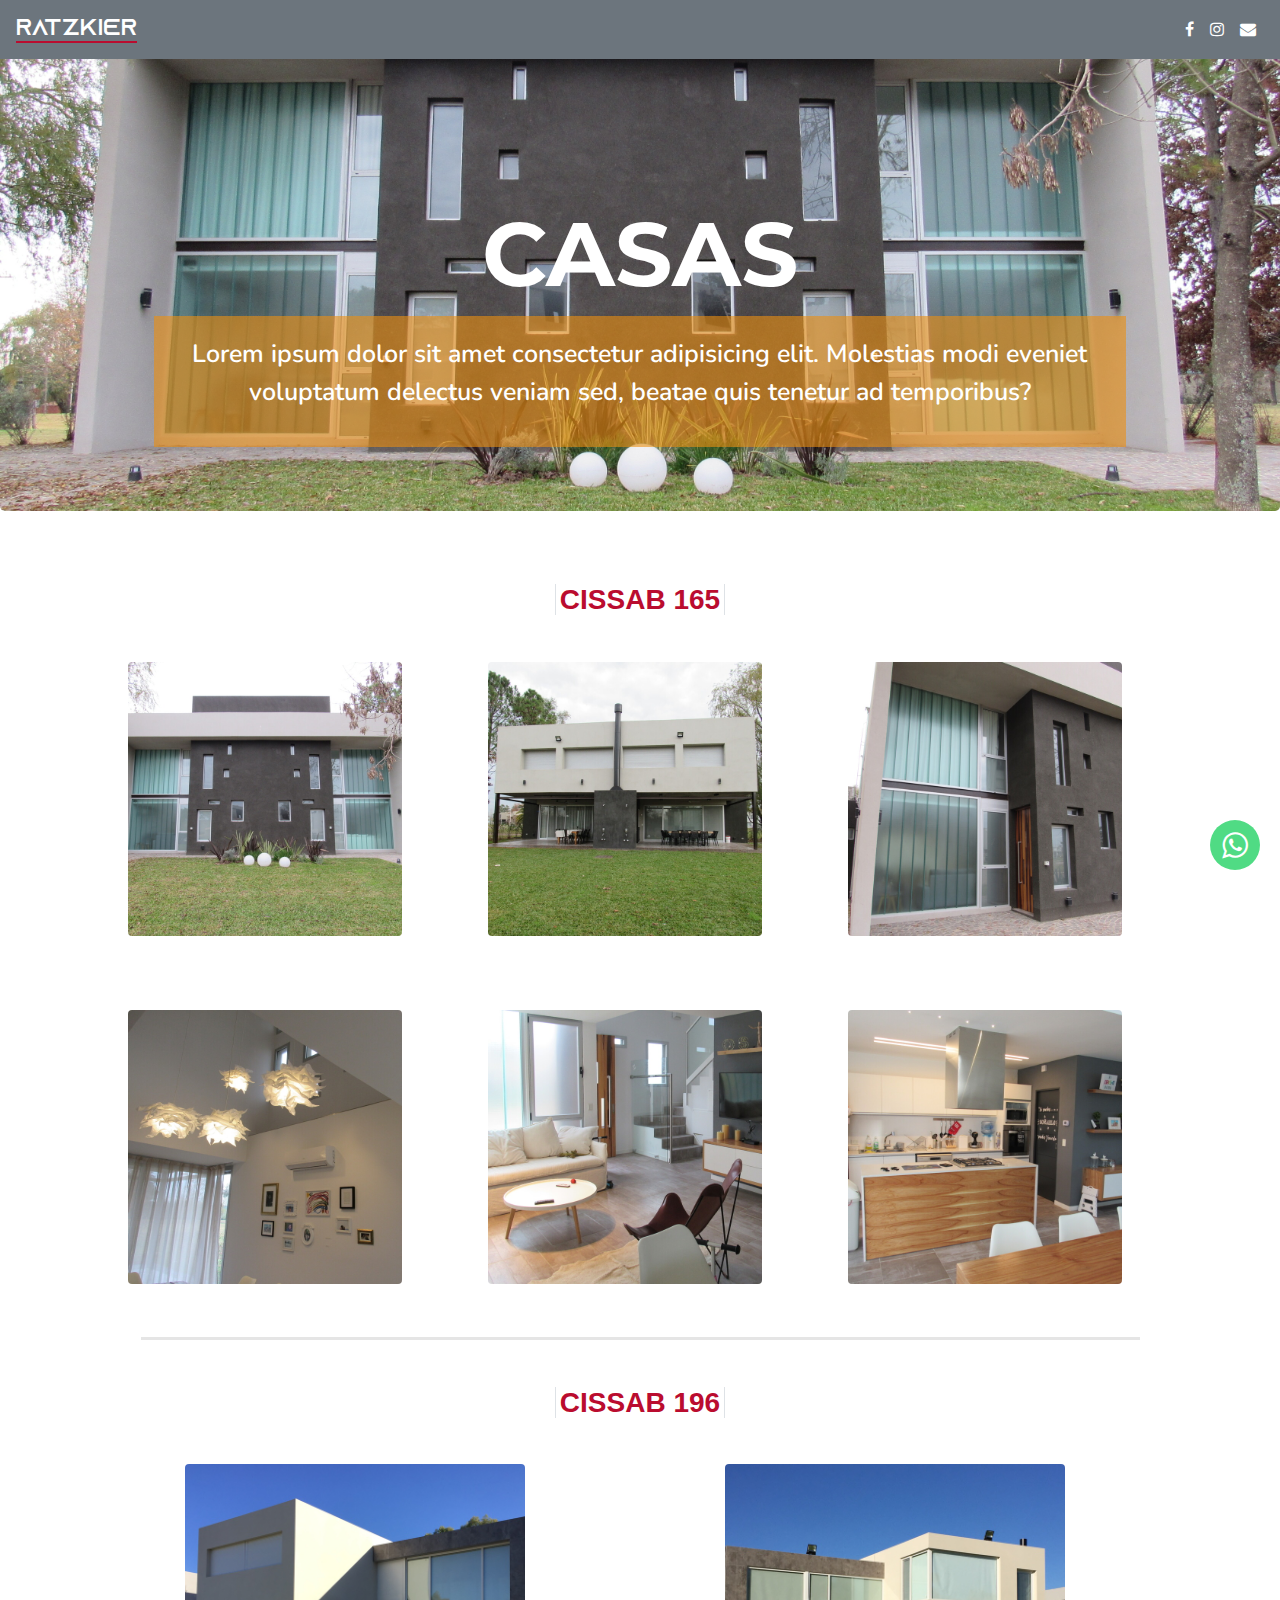
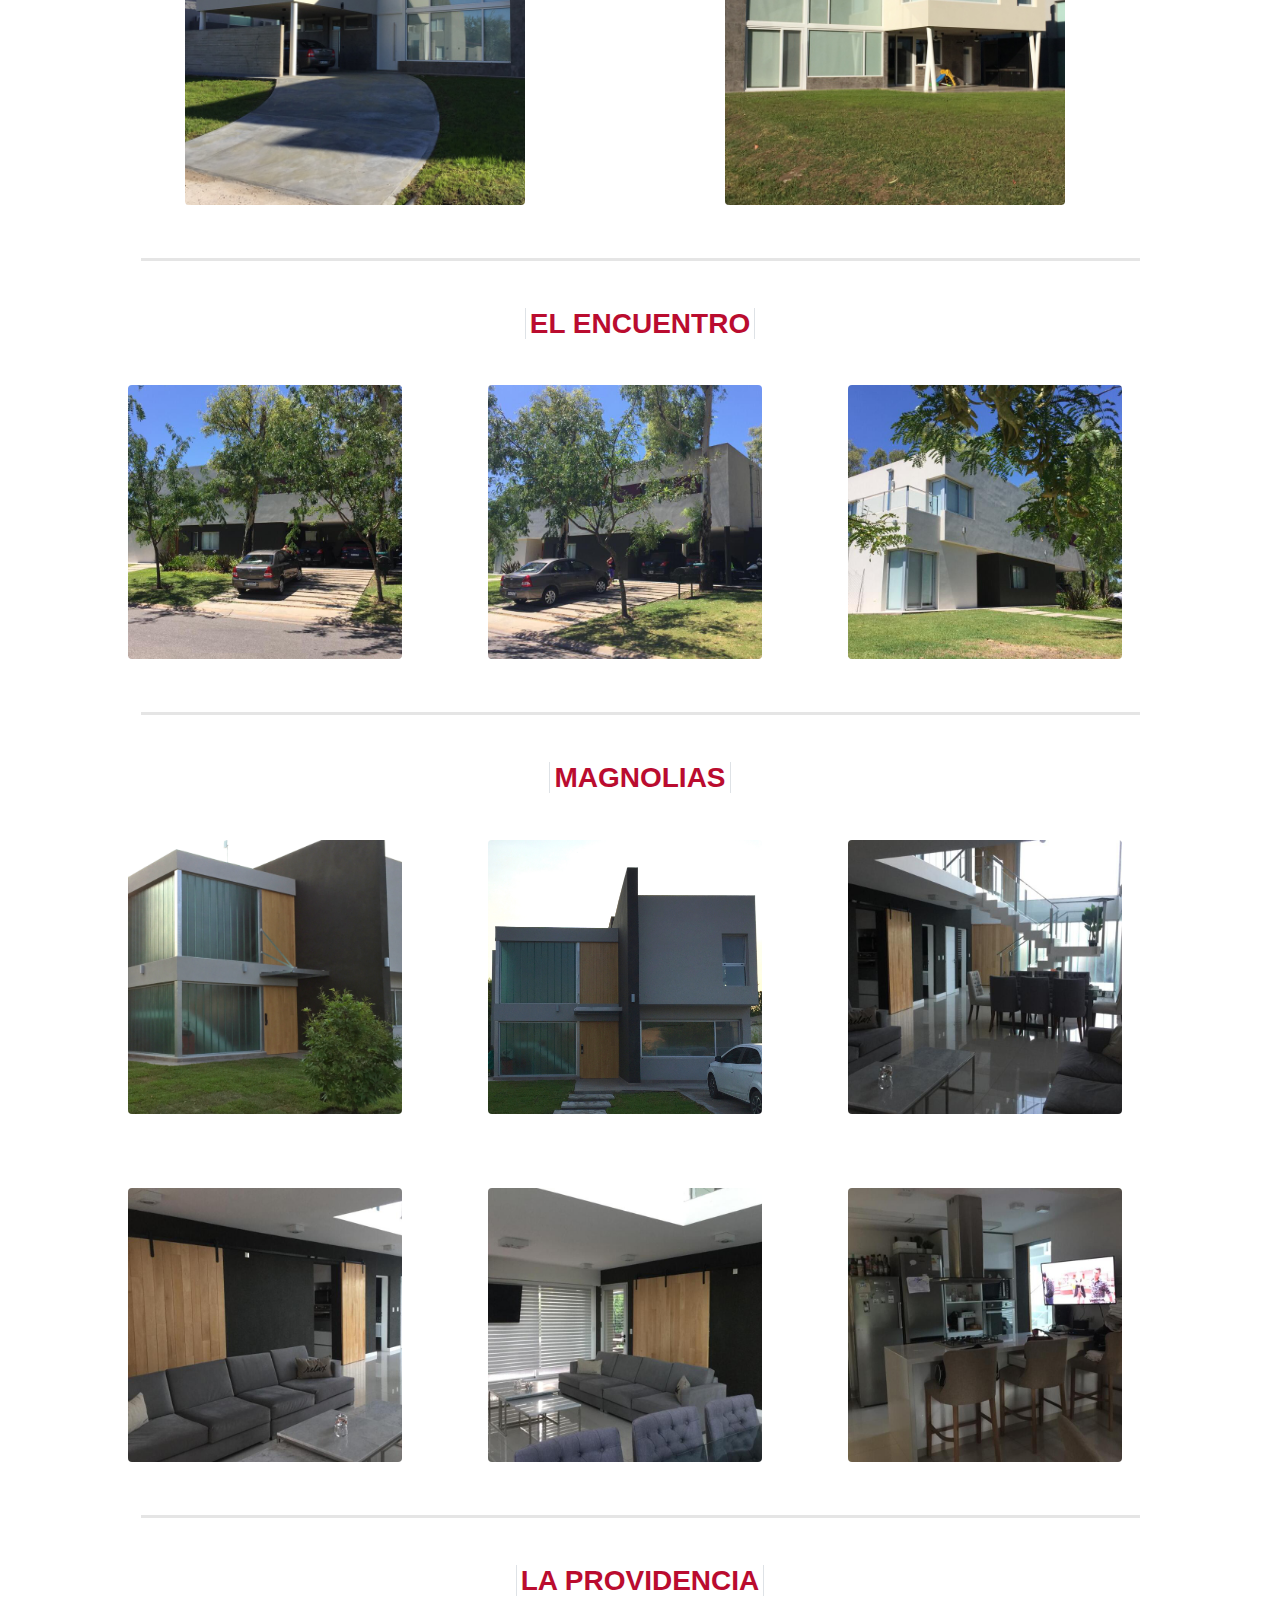
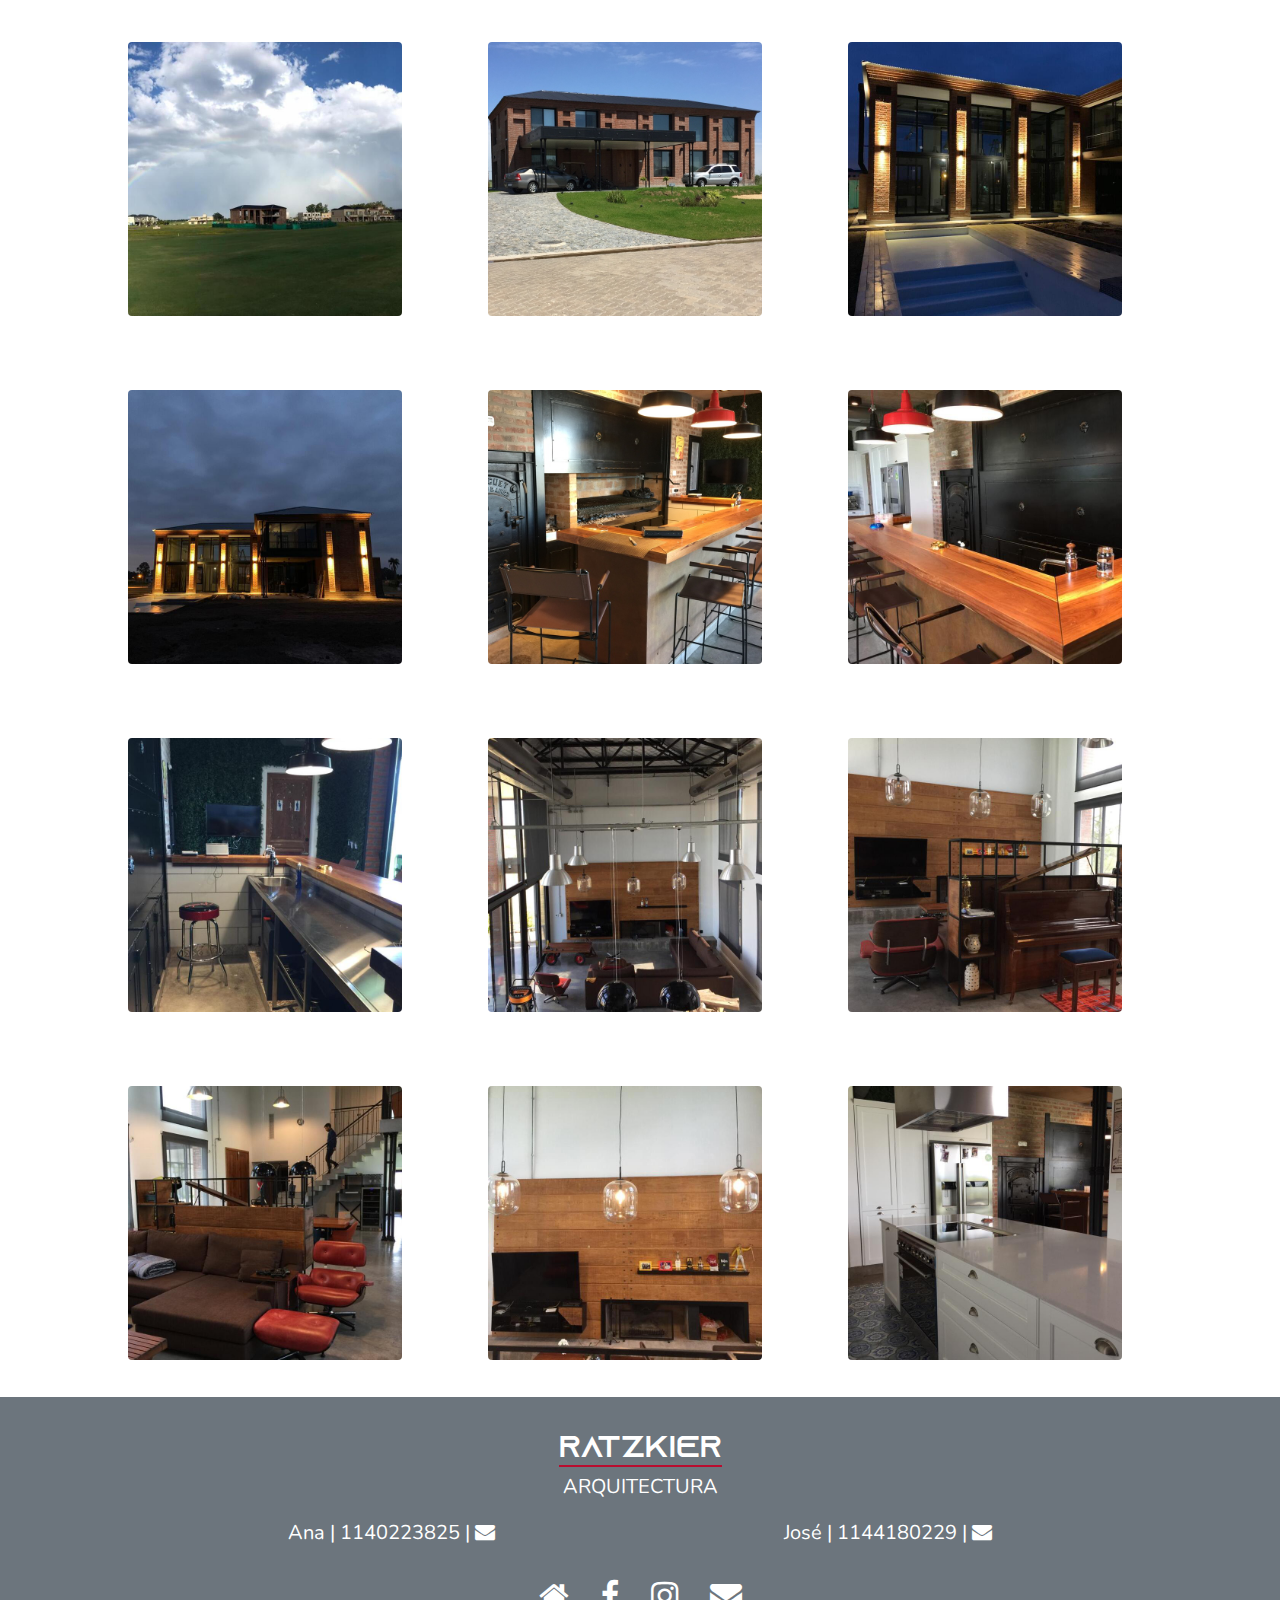
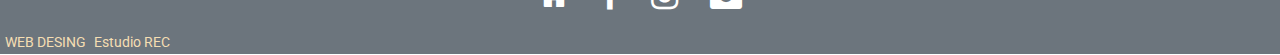
==== commit af753991: "botón volver arriba" ====
--- a/paginas/casas.html
+++ b/paginas/casas.html
@@ -64,7 +64,7 @@
             </div>
         </nav>
     </header>
-    <section class="container-fluid galeriaFotos">
+    <section class="container-fluid galeriaFotos principal" id="principal">
         <div class="jumbotron casasPage">
             <div class="container-fluid">
                 <h1 class="display-3 text-center">CASAS</h1>
@@ -75,7 +75,12 @@
             </div>
         </div>
     </section>
-
+    <section>
+        <!-- Boton "Volver Arriba" -->
+        <div class="btn-volver-arriba" id="btnVolverArriba">
+            <a href="#principal" class="volver-arriba"><i class="fa fa-arrow-up" aria-hidden="true"></i></a>
+        </div>
+    </section>
     <section class="container">
 
         <h3 class="text-center"> <span class="border border-top-0 border-bottom-0 pl-1 pr-1"> CISSAB 165 </span></h3>
@@ -509,7 +514,7 @@
             </div>
         </article>
         <!-- SLIDER LA PROVIDENCIA -->
-        <div class="elEncuentroSlider d-xs-block d-sm-block d-md-none d-lg-none d-xl-none"">
+        <div class="elEncuentroSlider d-xs-block d-sm-block d-md-none d-lg-none d-xl-none">
             <div id="laProvidenciaIndicators" class="carousel slide" data-ride="carousel">
                 <ol class="carousel-indicators">
                     <li data-target="#laProvidenciaIndicators" data-slide-to="0" class="active"></li>
@@ -1221,6 +1226,7 @@
     <script src="../js/jquery.min.js"></script>
     <script src="../js/popper.min.js"></script>
     <script src="../js/bootstrap.min.js"></script>
+    <script src="../js/scrollSuave.js"></script>
 
 
 </body>
--- a/css/estilo.css
+++ b/css/estilo.css
@@ -36,7 +36,7 @@
   font-family: 'nunito', sans-serif;
   font-size: 16px;
   font-weight: 300;
-  color:white;
+  color: white;
 }
 
 .itemsMenu:hover {
@@ -136,7 +136,7 @@
   padding-top: 10px;
 }
 
-.proyectosTextoSlider  {
+.proyectosTextoSlider {
   font-family: 'nunito', sans-serif;
   font: 25px;
   font-weight: 600;
@@ -328,11 +328,11 @@
   font-family: 'nunito', sans-serif;
   font-weight: 600;
   font-size: 25px;
-  
+
 }
 
 .casasTabs {
-  font-family:'montserrat', sans-serif;
+  font-family: 'montserrat', sans-serif;
   font-weight: 500;
 }
 
@@ -340,8 +340,16 @@
   justify-content: center;
 }
 
-
-
+h3 {
+  color: #ba0c2f;
+  font-weight: 600;
+  font-family: 'poppins', sans-serif;
+}
+
+.proyectosTextoSlider {
+    background-color: rgba(11, 12, 11, 0.4);
+    border-radius: 5px;
+}
 /*Pantalla celular*/
 @media only screen and (min-width: 320px) {
 
@@ -410,16 +418,18 @@
   .queHacemos h4 {
     font-size: 22px;
   }
-.queHacemosCosas img {
-  padding: 40px;
-}
-
-.queHacemosCosas .textoCosas {
-  margin-top: -40px;
-} 
-.diseñoMobiliario {
-  padding-bottom: 20px;
-}
+
+  .queHacemosCosas img {
+    padding: 40px;
+  }
+
+  .queHacemosCosas .textoCosas {
+    margin-top: -40px;
+  }
+
+  .diseñoMobiliario {
+    padding-bottom: 20px;
+  }
 
 
   .jumbotron h1 {
@@ -428,29 +438,35 @@
     font-weight: 700;
     font-size: 60px;
   }
+
   .jumbotron p {
     color: white;
     font-family: 'nunito', sans-serif;
     font-weight: 600;
     font-size: 18px;
-    
+
   }
 
   .proyectosGrid {
     display: none;
   }
+
   .casaCissab165 {
     display: none;
   }
+
   .casaCissab196 {
     display: none;
   }
+
   .casaElEncuentro {
     display: none;
   }
+
   .casaMagnolias {
     display: none;
   }
+
   .casaLaProvidencia {
     display: none;
   }
@@ -521,10 +537,11 @@
   .queHacemosCosas img {
     padding: 0px;
   }
-  
+
   .queHacemosCosas .textoCosas {
     margin-top: 0px;
-  } 
+  }
+
   .diseñoMobiliario {
     padding-bottom: 0px;
   }
@@ -532,23 +549,28 @@
   .proyectosGrid {
     display: none;
   }
+
   .casaCissab165 {
     display: none;
   }
+
   .casaCissab196 {
     display: none;
   }
+
   .casaElEncuentro {
     display: none;
   }
+
   .casaMagnolias {
     display: none;
   }
+
   .casaLaProvidencia {
     display: none;
   }
 
-    
+
 }
 
 /*Pantalla notebook*/
@@ -574,7 +596,7 @@
     display: flex;
   }
 
-/*QUIENES SOMOS*/
+  /*QUIENES SOMOS*/
   section .quienesSomos {
     width: 100%;
     display: flex;
@@ -630,6 +652,7 @@
   .casas {
     padding-bottom: 40px;
   }
+
   .propiedadHorizontal {
     padding-bottom: 40px;
   }
@@ -641,10 +664,11 @@
   .queHacemosCosas img {
     padding: 0px;
   }
-  
+
   .queHacemosCosas .textoCosas {
     margin-top: 0px;
-  } 
+  }
+
   .diseñoMobiliario {
     padding-bottom: 0px;
   }
@@ -655,12 +679,13 @@
     font-weight: 700;
     font-size: 90px;
   }
+
   .jumbotron p {
     color: white;
     font-family: 'nunito', sans-serif;
     font-weight: 600;
     font-size: 22px;
-    
+
   }
 
   .modal-dialog {
@@ -673,18 +698,18 @@
   .direccion {
     font-size: 20px;
   }
-  
+
   footer .telefonos {
     display: flex;
     flex-direction: column;
     align-items: center;
     justify-content: center;
   }
-  
+
   footer .telefonos p {
     font-size: 20px;
   }
-  
+
   footer div a {
     color: white;
     font-size: 20px;
@@ -694,15 +719,19 @@
   .casaCissab165 {
     display: flex;
   }
+
   .casaCissab196 {
     display: flex;
   }
+
   .casaElEncuentro {
     display: flex;
   }
+
   .casaMagnolias {
     display: flex;
   }
+
   .casaLaProvidencia {
     display: flex;
   }
@@ -799,7 +828,7 @@
     font-family: 'nunito', sans-serif;
     font-weight: 600;
     font-size: 25px;
-    
+
   }
 
   .proyectosGrid {
@@ -809,15 +838,19 @@
   .casaCissab165 {
     display: flex;
   }
+
   .casaCissab196 {
     display: flex;
   }
+
   .casaElEncuentro {
     display: flex;
   }
+
   .casaMagnolias {
     display: flex;
   }
+
   .casaLaProvidencia {
     display: flex;
   }
@@ -892,8 +925,4 @@
   .modal-dialog {
     max-width: 720px;
   }
-}
-
-
-
-
+}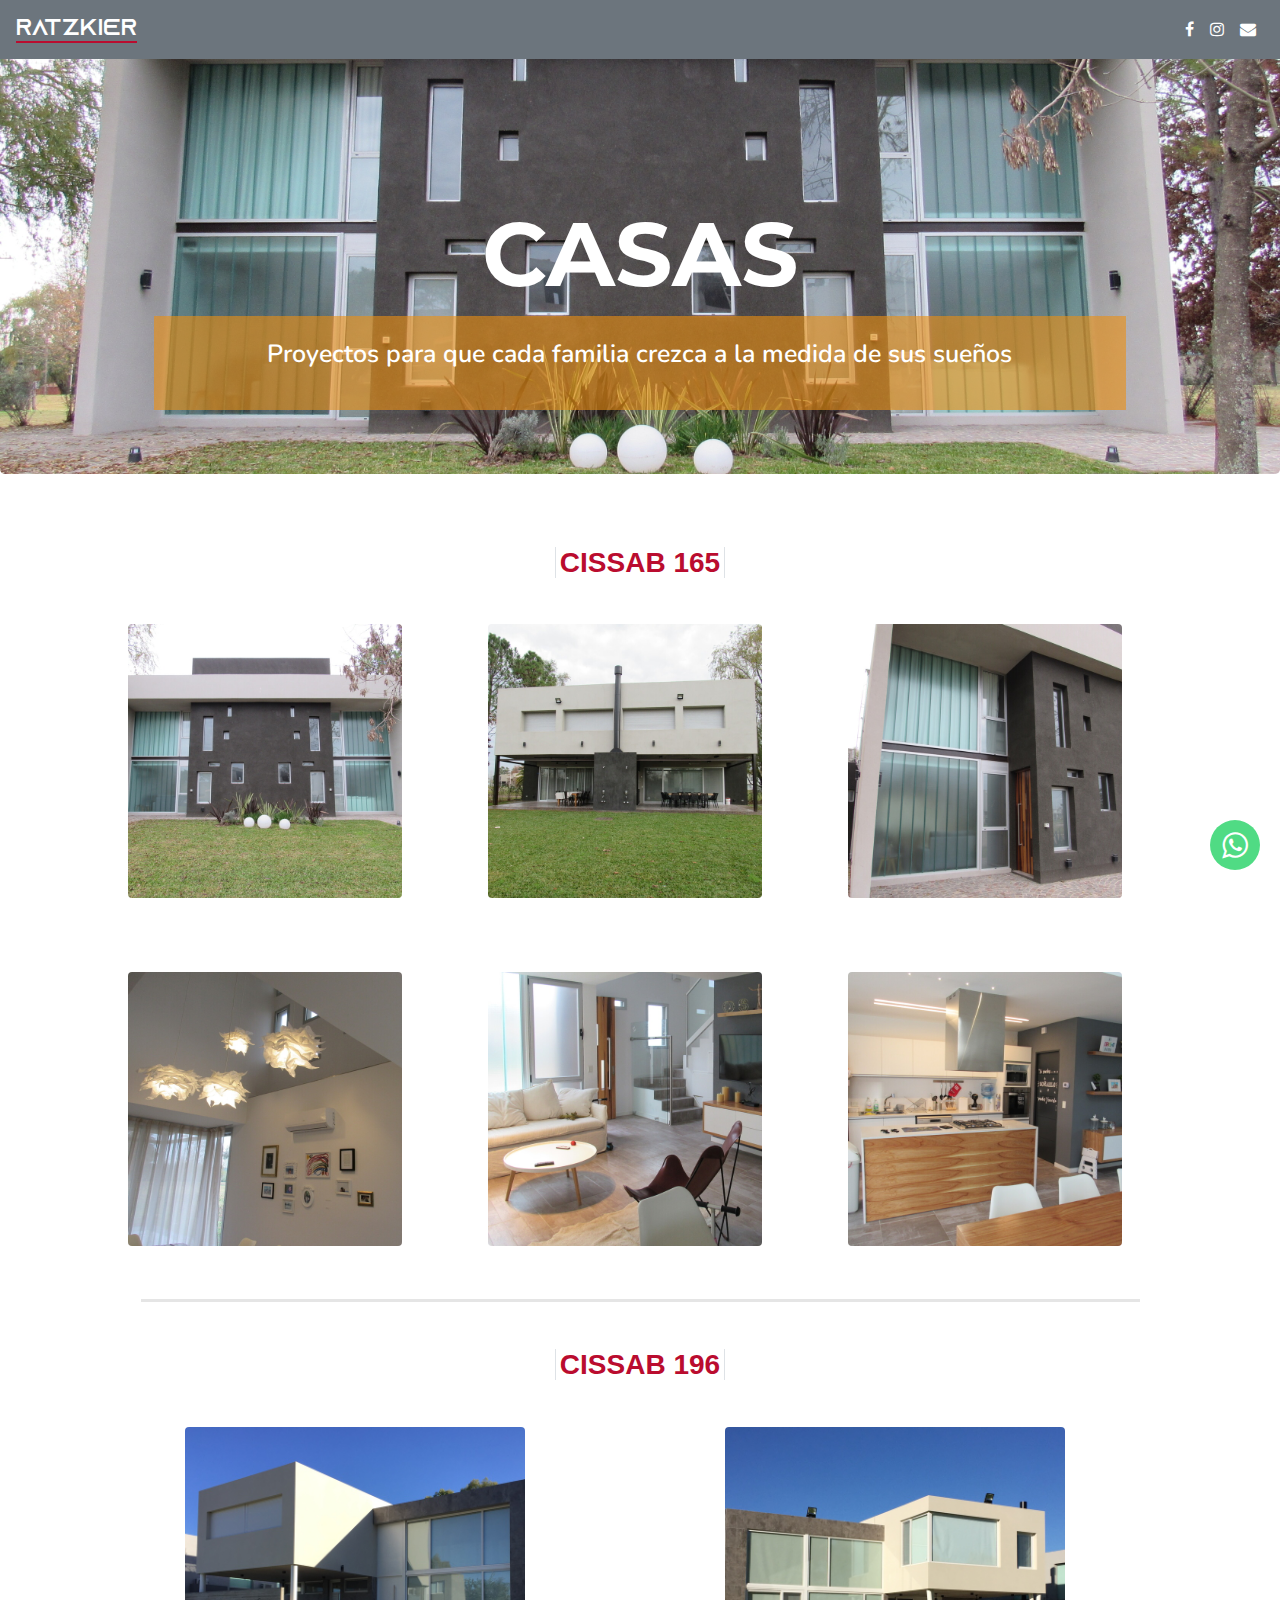
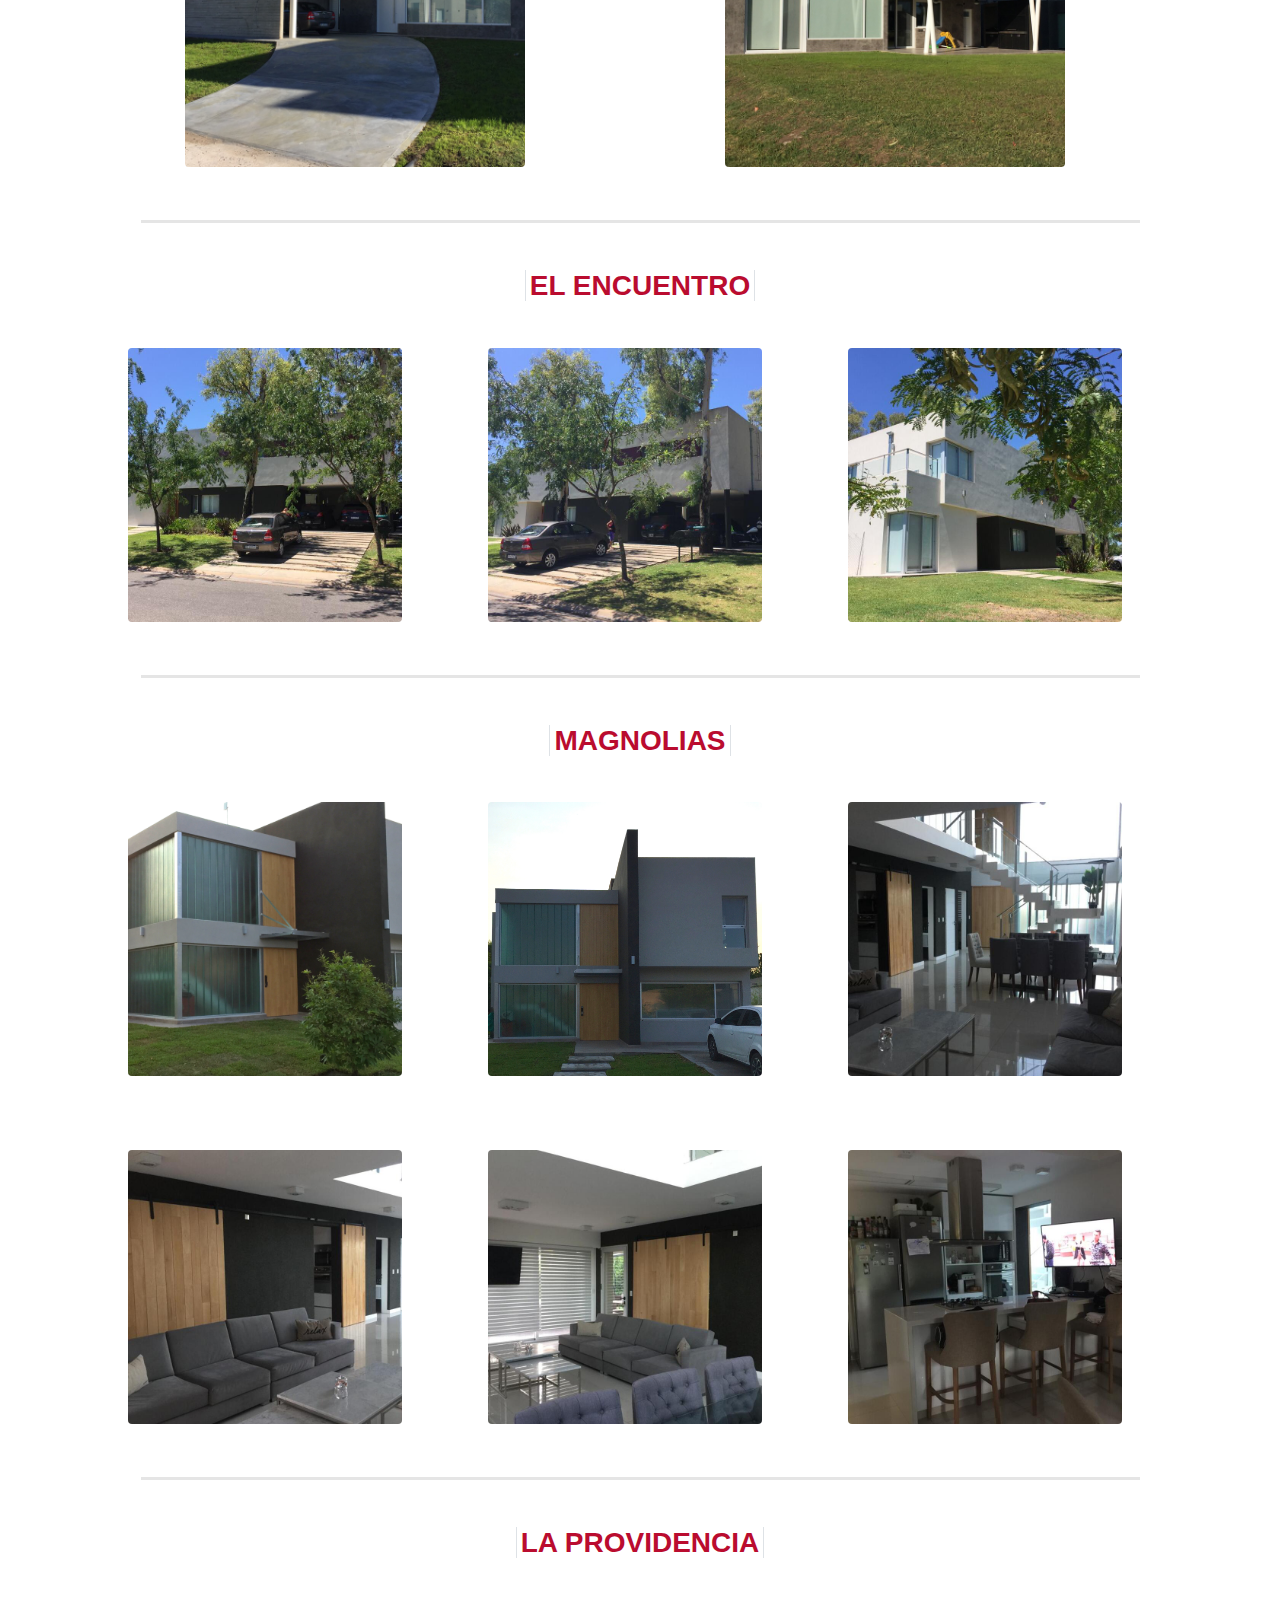
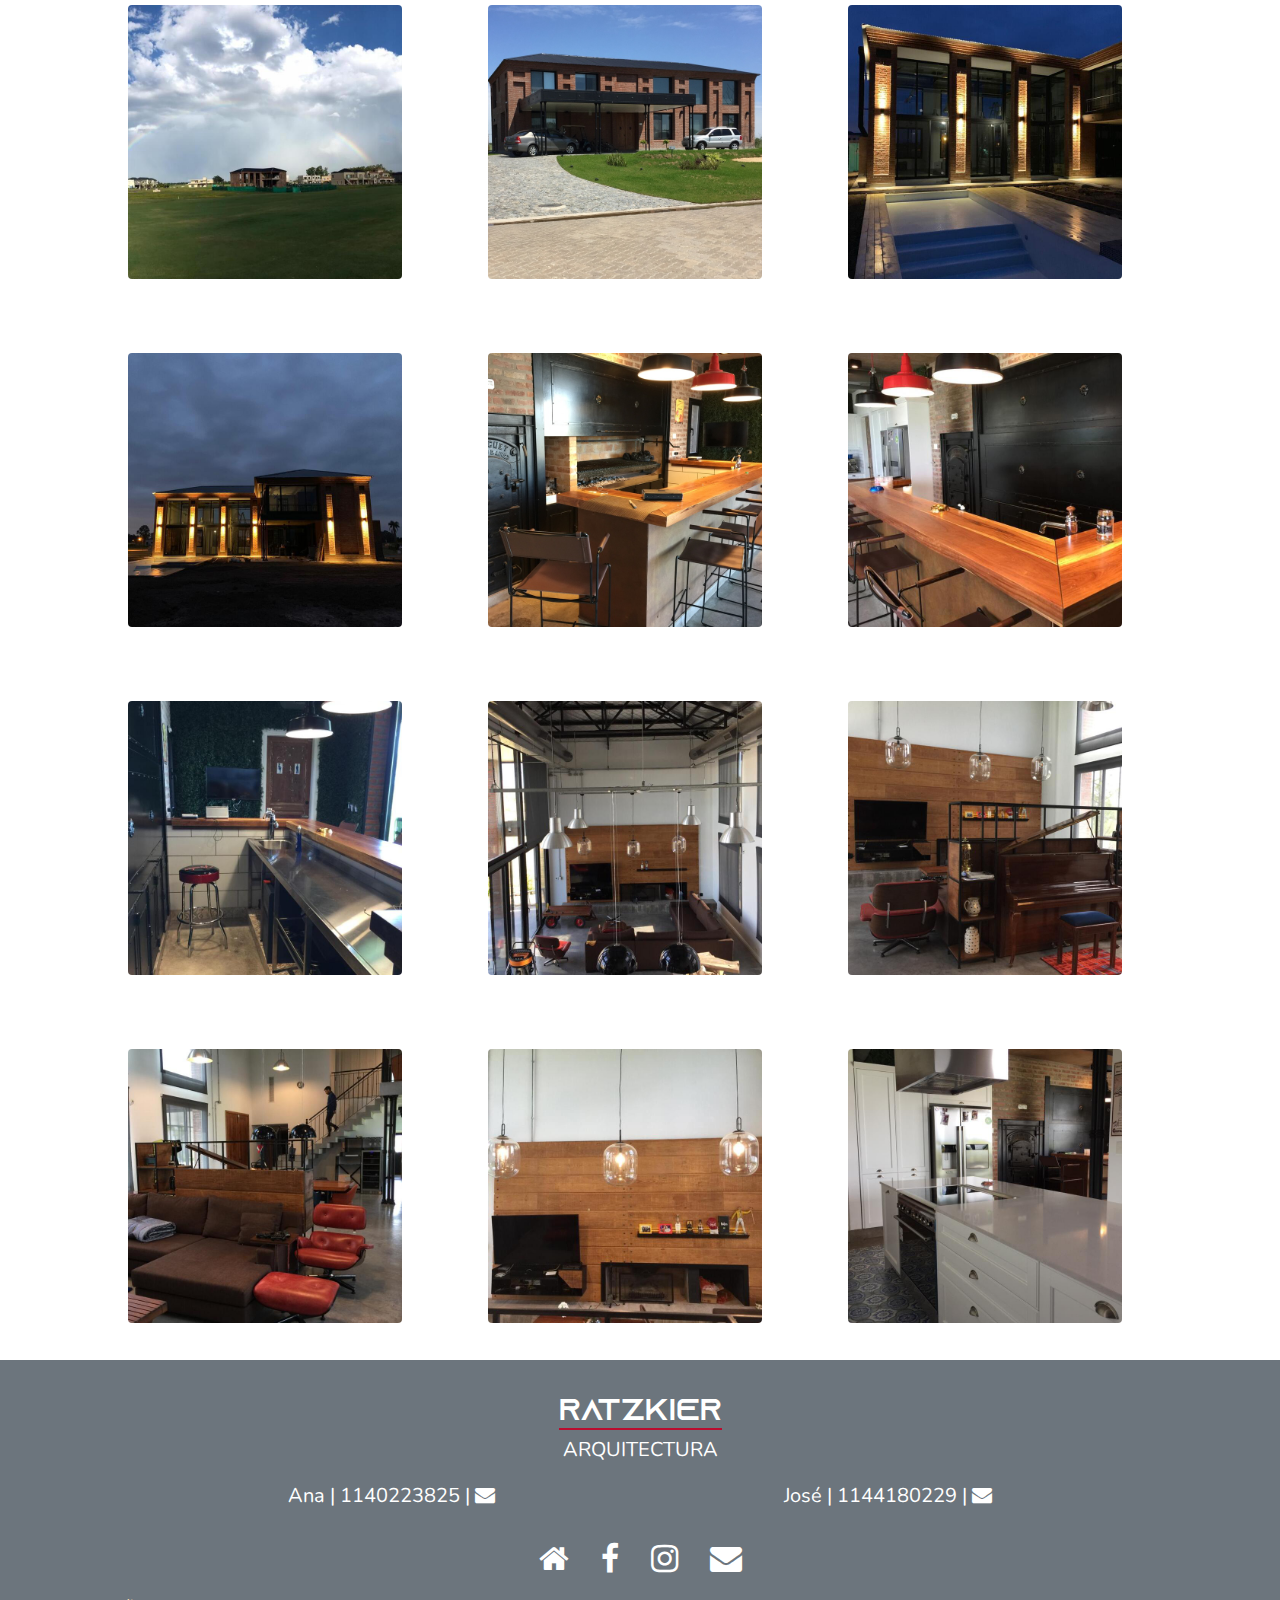
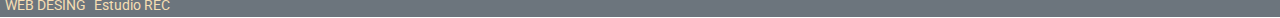
==== commit 8a79eb75: "web sin text en modales" ====
--- a/paginas/casas.html
+++ b/paginas/casas.html
@@ -69,8 +69,7 @@
             <div class="container-fluid">
                 <h1 class="display-3 text-center">CASAS</h1>
                 <div class="fondoTexto container-fluid">
-                    <p class="lead text-center">Lorem ipsum dolor sit amet consectetur adipisicing elit. Molestias modi
-                        eveniet voluptatum delectus veniam sed, beatae quis tenetur ad temporibus?</p>
+                    <p class="lead text-center">Proyectos para que cada familia crezca a la medida de sus sueños</p>
                 </div>
             </div>
         </div>
@@ -1188,7 +1187,7 @@
     <!-- BOTON WHATSAPP -->
     <section>
         <div>
-            <a href="https://wa.me/5491134600531" class="whatsapp" target="_blank"> <i
+            <a href="https://wa.me/5491140223825" class="whatsapp" target="_blank"> <i
                     class="fa fa-whatsapp whatsapp-icon"></i></a>
         </div>
     </section>
--- a/css/estilo.css
+++ b/css/estilo.css
@@ -116,7 +116,7 @@
   justify-content: center;
   align-items: center;
   border-radius: 10px;
-  color: white;
+  color:black;
 
 }
 
@@ -124,7 +124,6 @@
   filter: grayscale(100%);
   transform: scale(0.95);
   transition-duration: 1s;
-  color: black
 }
 
 .proyectos {
@@ -133,7 +132,7 @@
 
 .textoTrabajo1 h4 {
   font-family: 'nunito', sans-serif;
-  padding-top: 10px;
+  padding-top: 15px;
 }
 
 .proyectosTextoSlider {
@@ -302,16 +301,37 @@
   background-position: center;
 }
 
-.barrioNaon {
+.propiedadHorizontalPage {
   padding-top: 200px;
-  background-image: url(../img/galeria2/barrioNaonPortada.jpeg);
+  background-image: url(../img/propiedadHorizontal/pedroMoranPortada.jpg);
   background-size: cover;
   background-position: center;
 }
 
-.pedroMoran {
+.localesComercialesPage {
   padding-top: 200px;
-  background-image: url(../img/galeria3/pedroMoranPortada.jpg);
+  background-image: url(../img/localesComerciales/localesComercialesPortada.png);
+  background-size: cover;
+  background-position: center;
+}
+
+.industriaPage {
+  padding-top: 200px;
+  background-image: url(../img/industriaOficina/industriaPortada.jpg);
+  background-size: cover;
+  background-position: center;
+}
+
+.refaccionesPage {
+  padding-top: 200px;
+  background-image: url(../img/remodelaciones/remodelacionesPortada.png);
+  background-size: cover;
+  background-position: center;
+}
+
+.decoracionPage {
+  padding-top: 200px;
+  background-image: url(../img/decoracion/decoracionPortada.png);
   background-size: cover;
   background-position: center;
 }
@@ -329,11 +349,6 @@
   font-weight: 600;
   font-size: 25px;
 
-}
-
-.casasTabs {
-  font-family: 'montserrat', sans-serif;
-  font-weight: 500;
 }
 
 .casasGrid {
@@ -468,6 +483,48 @@
   }
 
   .casaLaProvidencia {
+    display: none;
+  }
+
+  .phColonia {
+    display: none;
+  }
+  .phPedroMoran {
+    display: none;
+  }
+
+  .localGuinche21 {
+    display: none;
+  }
+
+  .localLaPrimavera {
+    display: none;
+  }
+
+  .industriaPilar {
+    display:none;
+  }
+  .industriaPilarSpa {
+    display: none;
+  }
+  .industriaMesucan {
+    display: none;
+  }
+
+  .remodelacionPizarro {
+    display: none;
+  }
+  .remodelacionQuesada {
+    display:none;
+  }
+  
+  .decoracionSantaFe {
+    display: none;
+  }
+  .decoracionBebe {
+    display: none;
+  }
+  .decoracionAdolescente {
     display: none;
   }
 }
@@ -570,7 +627,48 @@
     display: none;
   }
 
-
+  .phColonia {
+    display: none;
+  }
+
+  .phPedroMoran {
+    display: none;
+  }
+
+  .localGuinche21 {
+    display: none;
+  }
+
+  .localLaPrimavera {
+    display: none;
+  }
+
+  .industriaPilar {
+    display:none;
+  }
+  .industriaPilarSpa {
+    display: none;
+  }
+  .industriaMesucan {
+    display: none;
+  }
+
+  .remodelacionPizarro {
+    display: none;
+  }
+  .remodelacionQuesada {
+    display:none;
+  }
+
+  .decoracionSantaFe {
+    display: none;
+  }
+  .decoracionBebe {
+    display: none;
+  }
+  .decoracionAdolescente {
+    display: none;
+  }
 }
 
 /*Pantalla notebook*/
@@ -735,6 +833,50 @@
   .casaLaProvidencia {
     display: flex;
   }
+
+  .phColonia {
+    display: flex;
+  }
+
+  .phPedroMoran {
+    display: flex;
+  }
+
+  .localGuinche21 {
+    display: flex;
+  }
+
+  .localLaPrimavera {
+    display: flex;
+  }
+  .industriaPilar {
+    display:flex;
+  }
+  .industriaPilarSpa {
+    display: flex;
+  }
+  .industriaMesucan {
+    display: flex;
+  }
+
+  .remodelacionPizarro {
+    display: flex;
+  }
+  .remodelacionQuesada {
+    display:flex;
+  }
+
+  .decoracionSantaFe {
+    display: flex;
+  }
+  .decoracionBebe {
+    display: flex;
+  }
+  .decoracionAdolescente {
+    display: flex;
+  }
+
+  
 }
 
 /*Pantalla Desktop*/
@@ -828,7 +970,6 @@
     font-family: 'nunito', sans-serif;
     font-weight: 600;
     font-size: 25px;
-
   }
 
   .proyectosGrid {
@@ -855,6 +996,45 @@
     display: flex;
   }
 
+  .phColonia {
+    display: flex;
+  }
+
+  .phPedroMoran {
+    display: flex;
+  }
+
+  .localGuinche21 {
+    display: flex;
+  }
+  .localLaPrimavera {
+    display: flex;
+  }
+  .industriaPilar {
+    display:flex;
+  }
+  .industriaPilarSpa {
+    display: flex;
+  }
+  .industriaMesucan {
+    display: flex;
+  }
+
+  .remodelacionPizarro {
+    display: flex;
+  }
+  .remodelacionQuesada {
+    display:flex;
+  }
+  .decoracionSantaFe {
+    display: flex;
+  }
+  .decoracionBebe {
+    display: flex;
+  }
+  .decoracionAdolescente {
+    display: flex;
+  }
   /*FOOTER*/
   footer {
     padding-top: 30px;
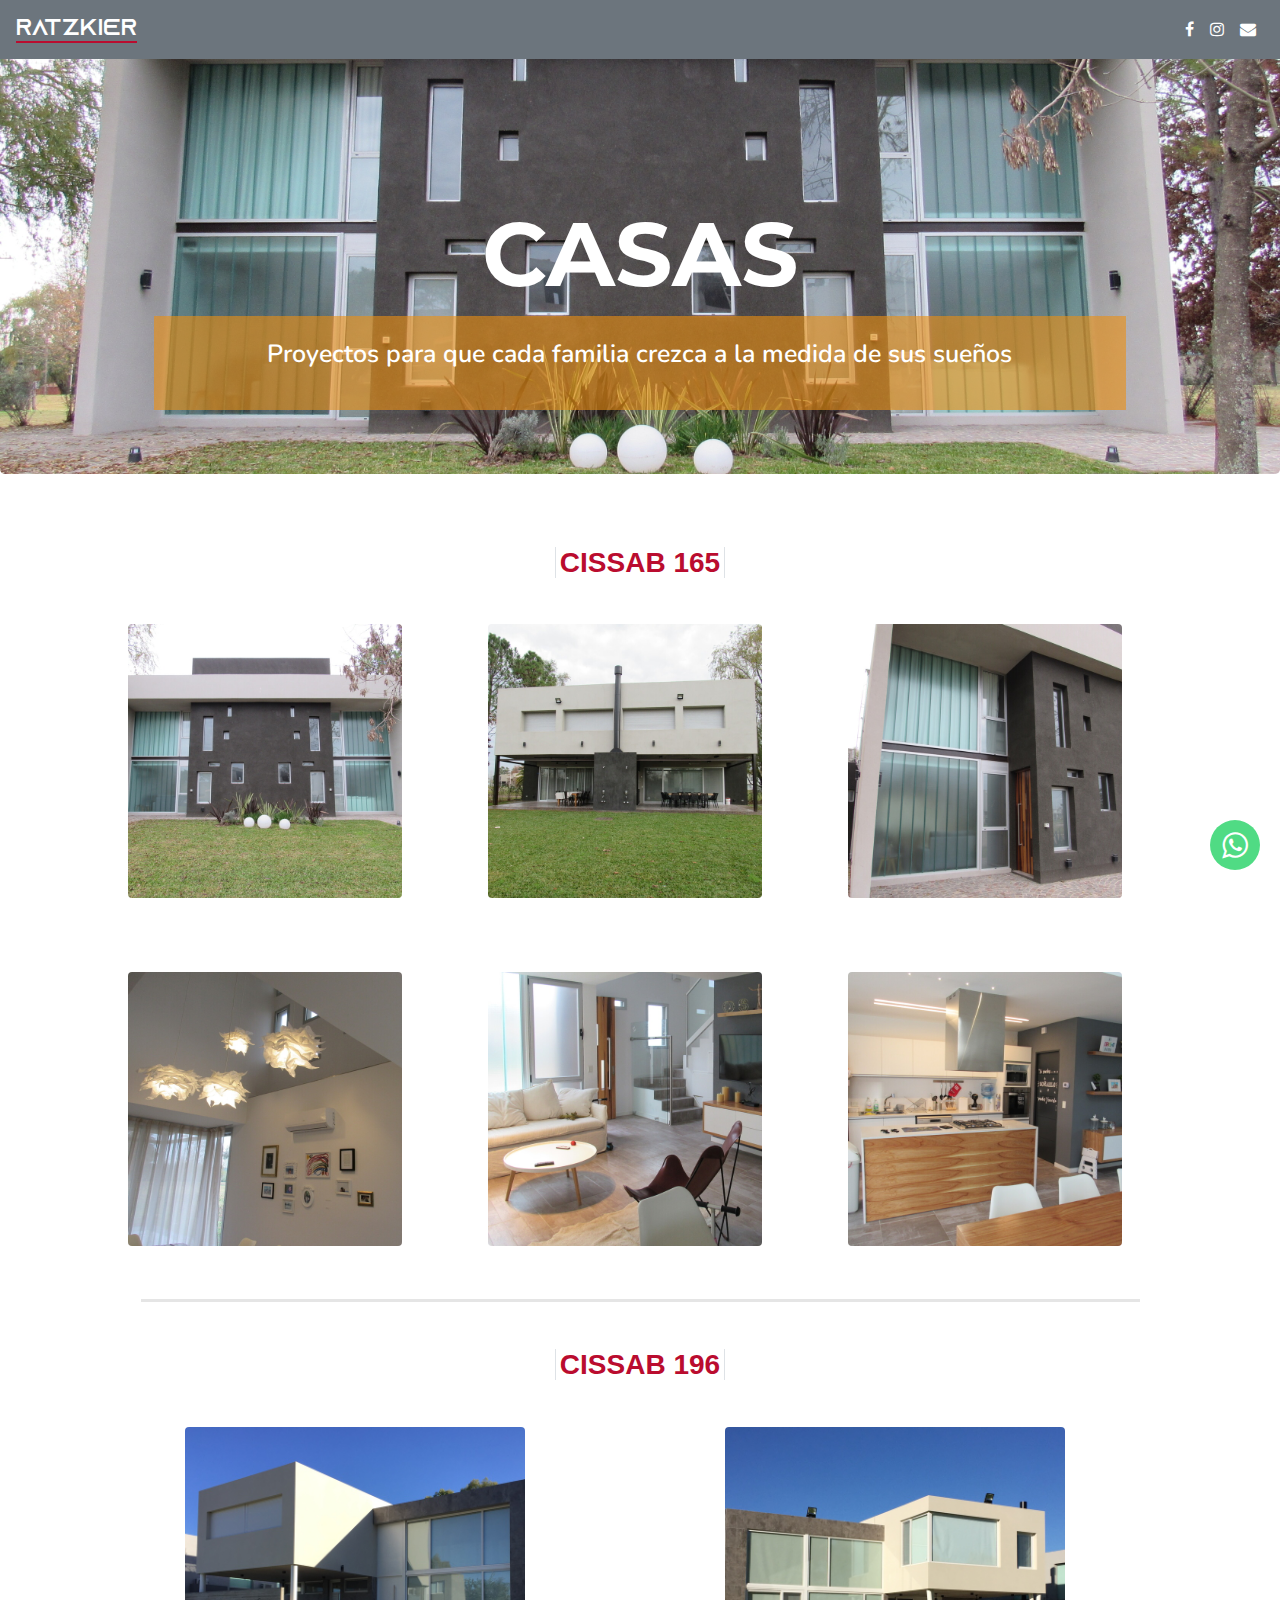
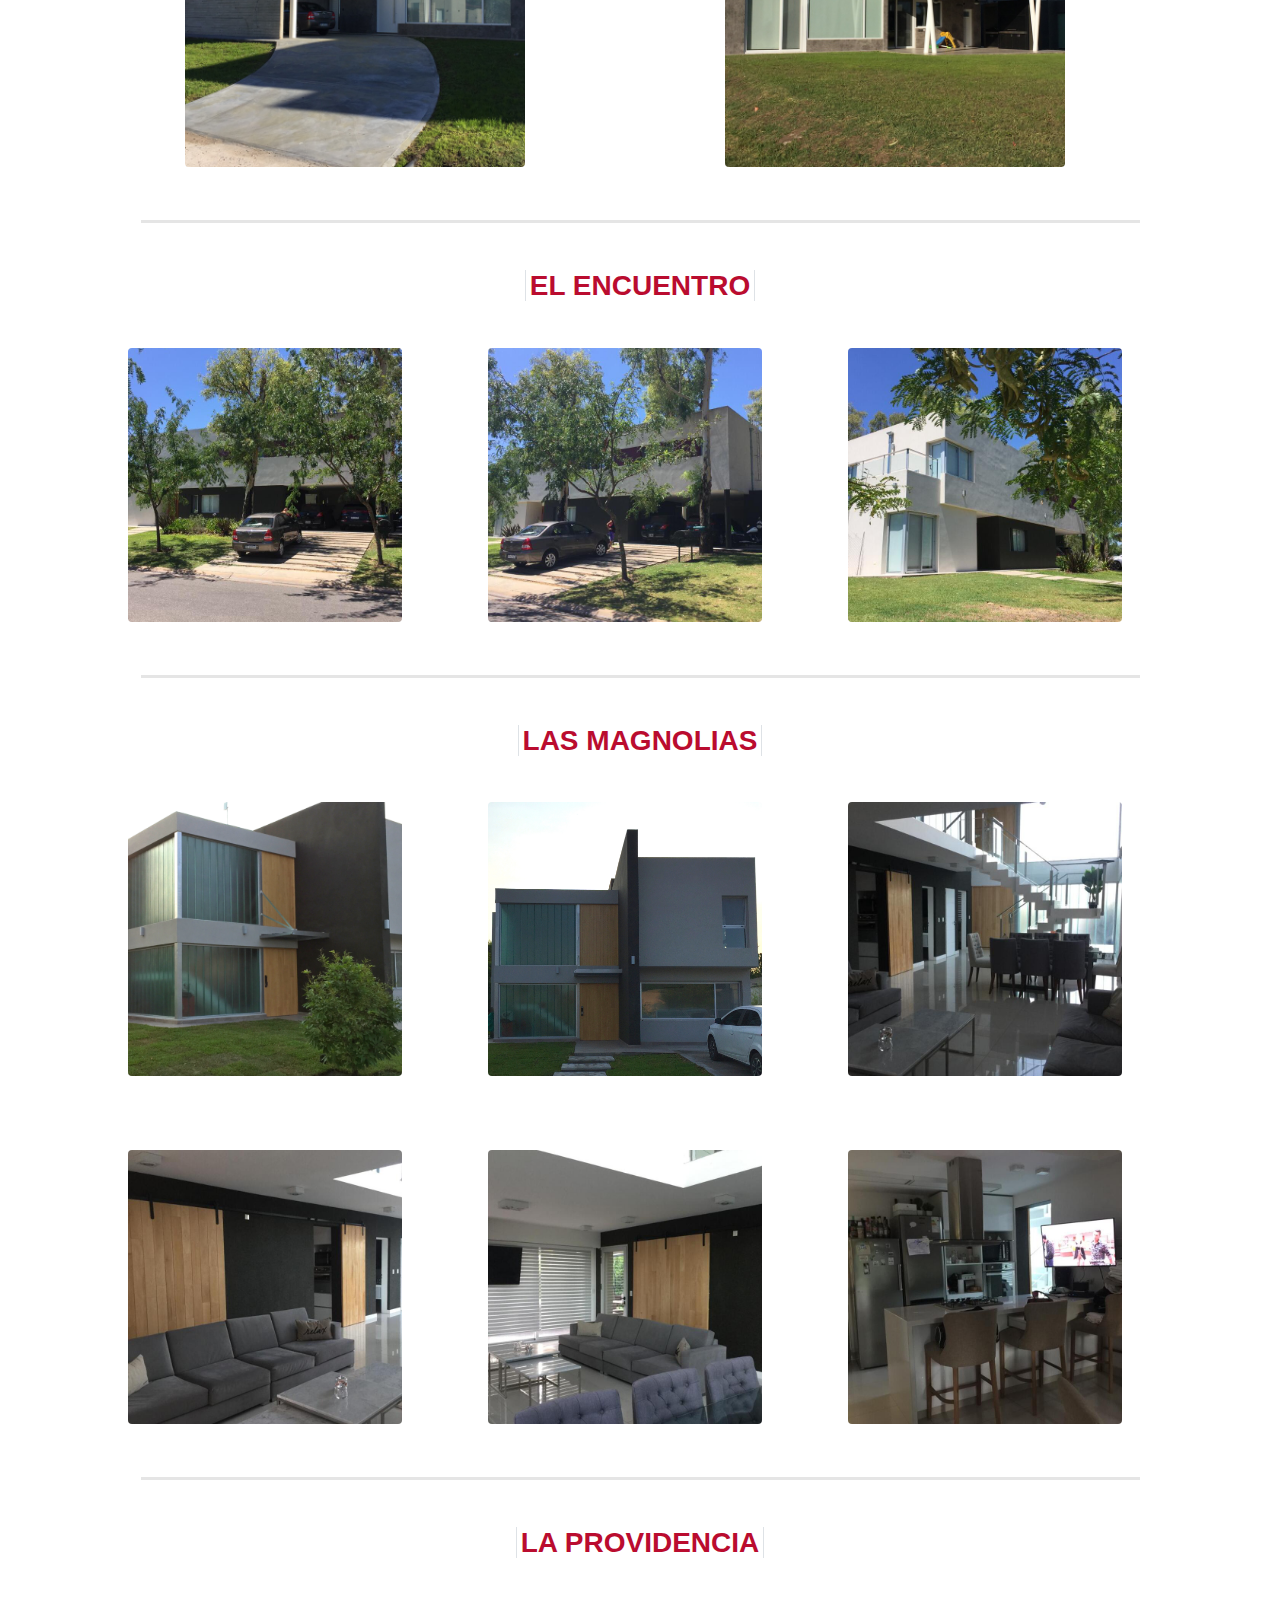
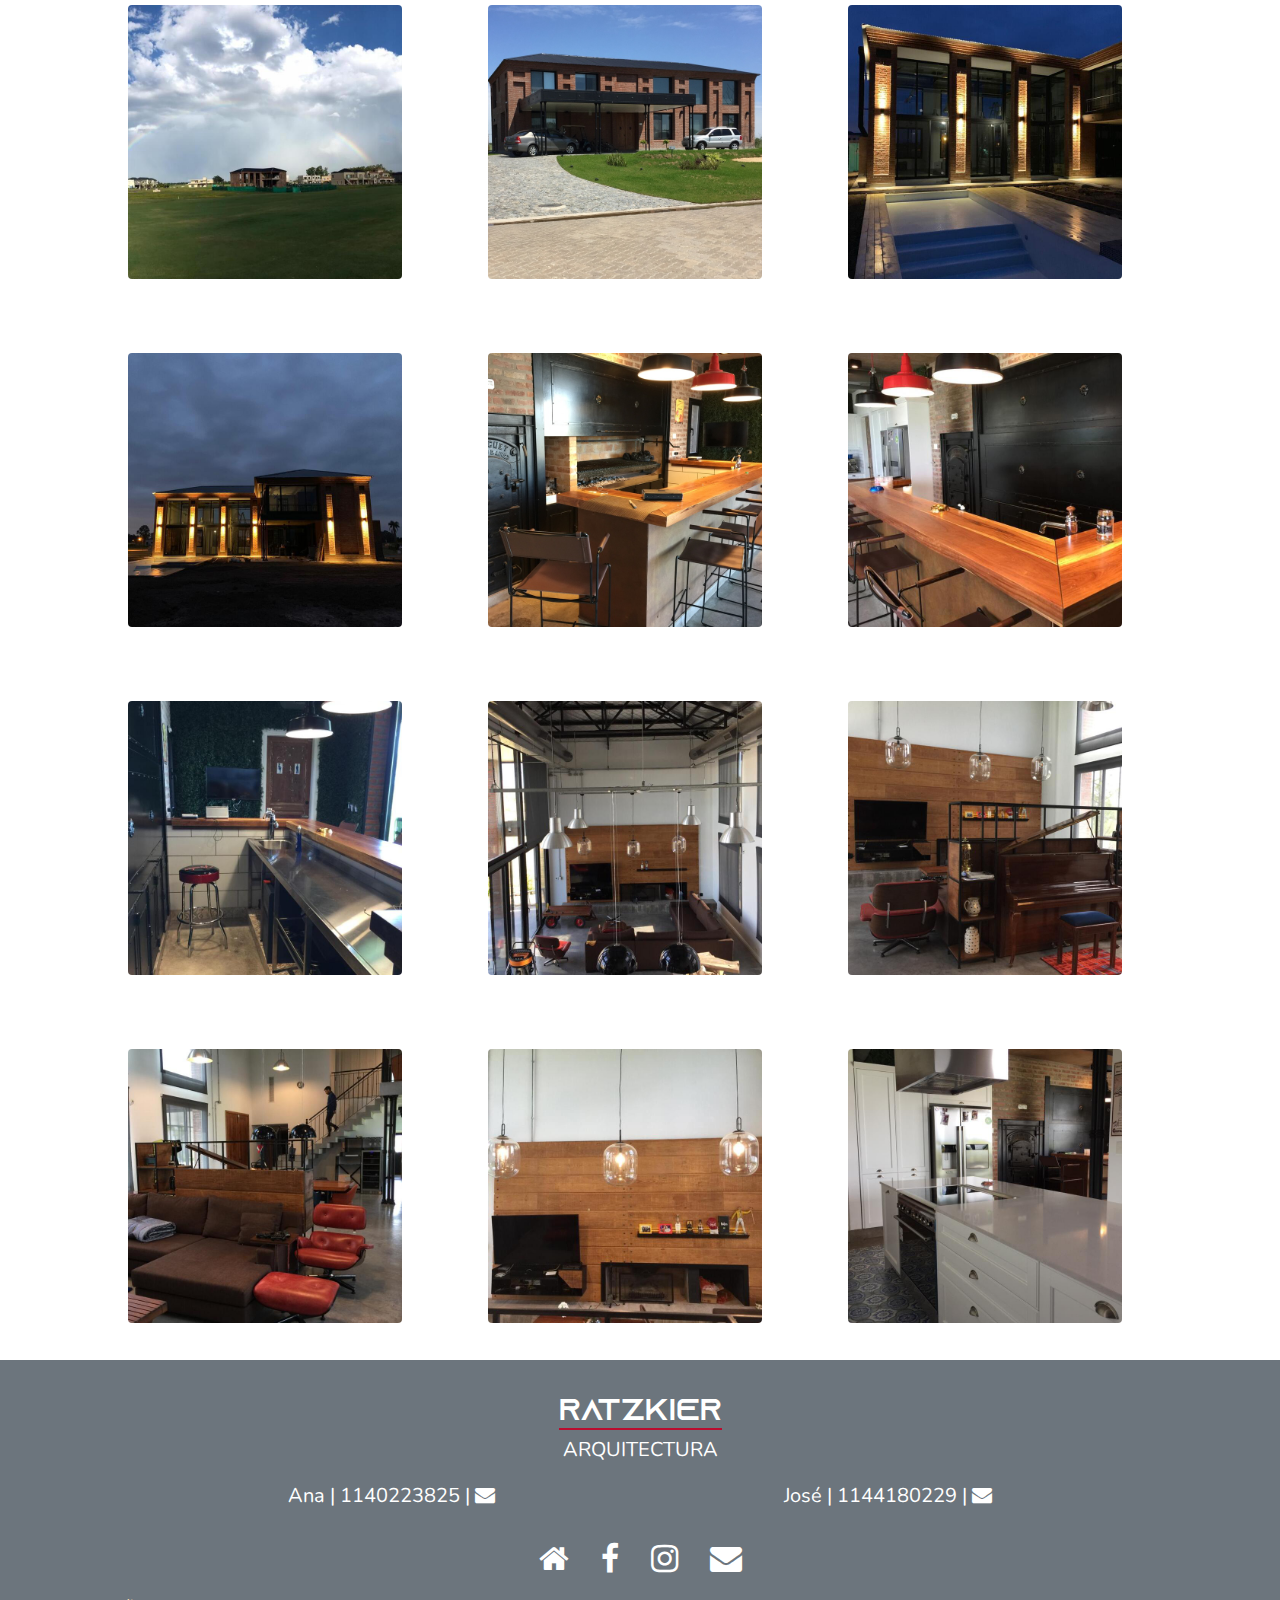
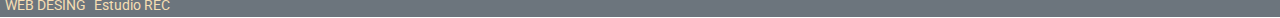
==== commit 472b04ee: "modales cargados con texto" ====
--- a/paginas/casas.html
+++ b/paginas/casas.html
@@ -322,7 +322,7 @@
         </div>
         <hr>
 
-        <h3 class="text-center"> <span class="border border-top-0 border-bottom-0 pl-1 pr-1"> MAGNOLIAS </span> </h3>
+        <h3 class="text-center"> <span class="border border-top-0 border-bottom-0 pl-1 pr-1"> LAS MAGNOLIAS </span> </h3>
         <!-- GRILLA MAGNOLIAS -->
         <article class="container row casaMagnolias">
             <div class="mx-auto col-xs-12 col-sm-6 col-md-4 col-lg-4 col-xl-4 trabajo trabajo12">
@@ -395,7 +395,7 @@
                                 class="d-block w-100 rounded" src="../img/casas/lasMagnolias3Galeria.jpeg"
                                 alt="First slide"> </button>
                         <div class="carousel-caption d-xs-block">
-                            <h5 class="proyectosTextoSlider">LIVING LAS MAGNOLIAS</h5>
+                            <h5 class="proyectosTextoSlider">LIVING</h5>
                         </div>
                     </div>
                     <div class="carousel-item ">
@@ -442,43 +442,43 @@
             <div class="mx-auto col-xs-12 col-sm-6 col-md-4 col-lg-4 col-xl-4 trabajo trabajo18">
                 <button type="button" class="btn" data-toggle="modal" data-target="#fotoGaleria18">
                     <img class="rounded img-fluid mx-auto d-block" src="../img/casas/laProvidencia1Galeria.jpg"
-                        alt="Frente Las Magnolias">
+                        alt="">
                 </button>
             </div>
             <div class="mx-auto col-xs-12 col-sm-6 col-md-4 col-lg-4 col-xl-4 trabajo trabajo19">
                 <button type="button" class="btn" data-toggle="modal" data-target="#fotoGaleria19">
                     <img class="rounded img-fluid mx-auto d-block" src="../img/casas/laProvidencia2Galeria.jpg"
-                        alt="Frente Las Magnolias">
+                        alt="">
                 </button>
             </div>
             <div class="mx-auto col-xs-12 col-sm-6 col-md-4 col-lg-4 col-xl-4 trabajo trabajo20">
                 <button type="button" class="btn" data-toggle="modal" data-target="#fotoGaleria20">
                     <img class="rounded img-fluid mx-auto d-block" src="../img/casas/laProvidencia3Galeria.jpg"
-                        alt="Frente Las Magnolias">
+                        alt="">
                 </button>
             </div>
             <div class="mx-auto col-xs-12 col-sm-6 col-md-4 col-lg-4 col-xl-4 trabajo trabajo21">
                 <button type="button" class="btn" data-toggle="modal" data-target="#fotoGaleria21">
                     <img class="rounded img-fluid mx-auto d-block" src="../img/casas/laProvidencia4Galeria.jpg"
-                        alt="Frente La Providencia">
+                        alt="">
                 </button>
             </div>
             <div class="mx-auto col-xs-12 col-sm-6 col-md-4 col-lg-4 col-xl-4 trabajo trabajo22">
                 <button type="button" class="btn" data-toggle="modal" data-target="#fotoGaleria22">
                     <img class="rounded img-fluid mx-auto d-block" src="../img/casas/laProvidencia5Galeria.jpg"
-                        alt="Frente Las Magnolias">
+                        alt="">
                 </button>
             </div>
             <div class="mx-auto col-xs-12 col-sm-6 col-md-4 col-lg-4 col-xl-4 trabajo trabajo23">
                 <button type="button" class="btn" data-toggle="modal" data-target="#fotoGaleria23">
                     <img class="rounded img-fluid mx-auto d-block" src="../img/casas/laProvidencia6Galeria.jpeg"
-                        alt="Parrilla">
+                        alt="">
                 </button>
             </div>
             <div class="mx-auto col-xs-12 col-sm-6 col-md-4 col-lg-4 col-xl-4 trabajo trabajo24">
                 <button type="button" class="btn" data-toggle="modal" data-target="#fotoGaleria24">
                     <img class="rounded img-fluid mx-auto d-block" src="../img/casas/laProvidencia7Galeria.jpeg"
-                        alt="Parrilla">
+                        alt="">
                 </button>
             </div>
             <div class="mx-auto col-xs-12 col-sm-6 col-md-4 col-lg-4 col-xl-4 trabajo trabajo25">
@@ -615,7 +615,7 @@
                                 class="d-block w-100 rounded" src="../img/casas/laProvidencia11Galeria.jpeg"
                                 alt="First slide"> </button>
                         <div class="carousel-caption d-xs-block">
-                            <h5 class="proyectosTextoSlider">LIVING/h5>
+                            <h5 class="proyectosTextoSlider">LIVING</h5>
                         </div>
                     </div>
                     <div class="carousel-item ">
@@ -649,7 +649,7 @@
         <div class="modal-dialog modal-dialog-centered" role="document">
             <div class="modal-content">
                 <div class="modal-header">
-                    <h5 class="modal-title text-center" id="exampleModalLongTitle">Fachada CISSAB 165</h5>
+                    <h5 class="modal-title text-center" id="exampleModalLongTitle">FACHADACISSAB 165</h5>
                     <button type="button" class="close" data-dismiss="modal" aria-label="Close">
                         <span aria-hidden="true">&times;</span>
                     </button>
@@ -667,7 +667,7 @@
         <div class="modal-dialog modal-dialog-centered" role="document">
             <div class="modal-content">
                 <div class="modal-header">
-                    <h5 class="modal-title text-center" id="exampleModalLongTitle">Contrafrente CISSAB 165</h5>
+                    <h5 class="modal-title text-center" id="exampleModalLongTitle">CONTRAFRENTE CISSAB 165</h5>
                     <button type="button" class="close" data-dismiss="modal" aria-label="Close">
                         <span aria-hidden="true">&times;</span>
                     </button>
@@ -963,7 +963,7 @@
         <div class="modal-dialog modal-dialog-centered" role="document">
             <div class="modal-content">
                 <div class="modal-header">
-                    <h5 class="modal-title text-center" id="exampleModalLongTitle">Panorámica La Providencia</h5>
+                    <h5 class="modal-title text-center" id="exampleModalLongTitle">PANORÁMICA LA PROVIDENCIA</h5>
                     <button type="button" class="close" data-dismiss="modal" aria-label="Close">
                         <span aria-hidden="true">&times;</span>
                     </button>
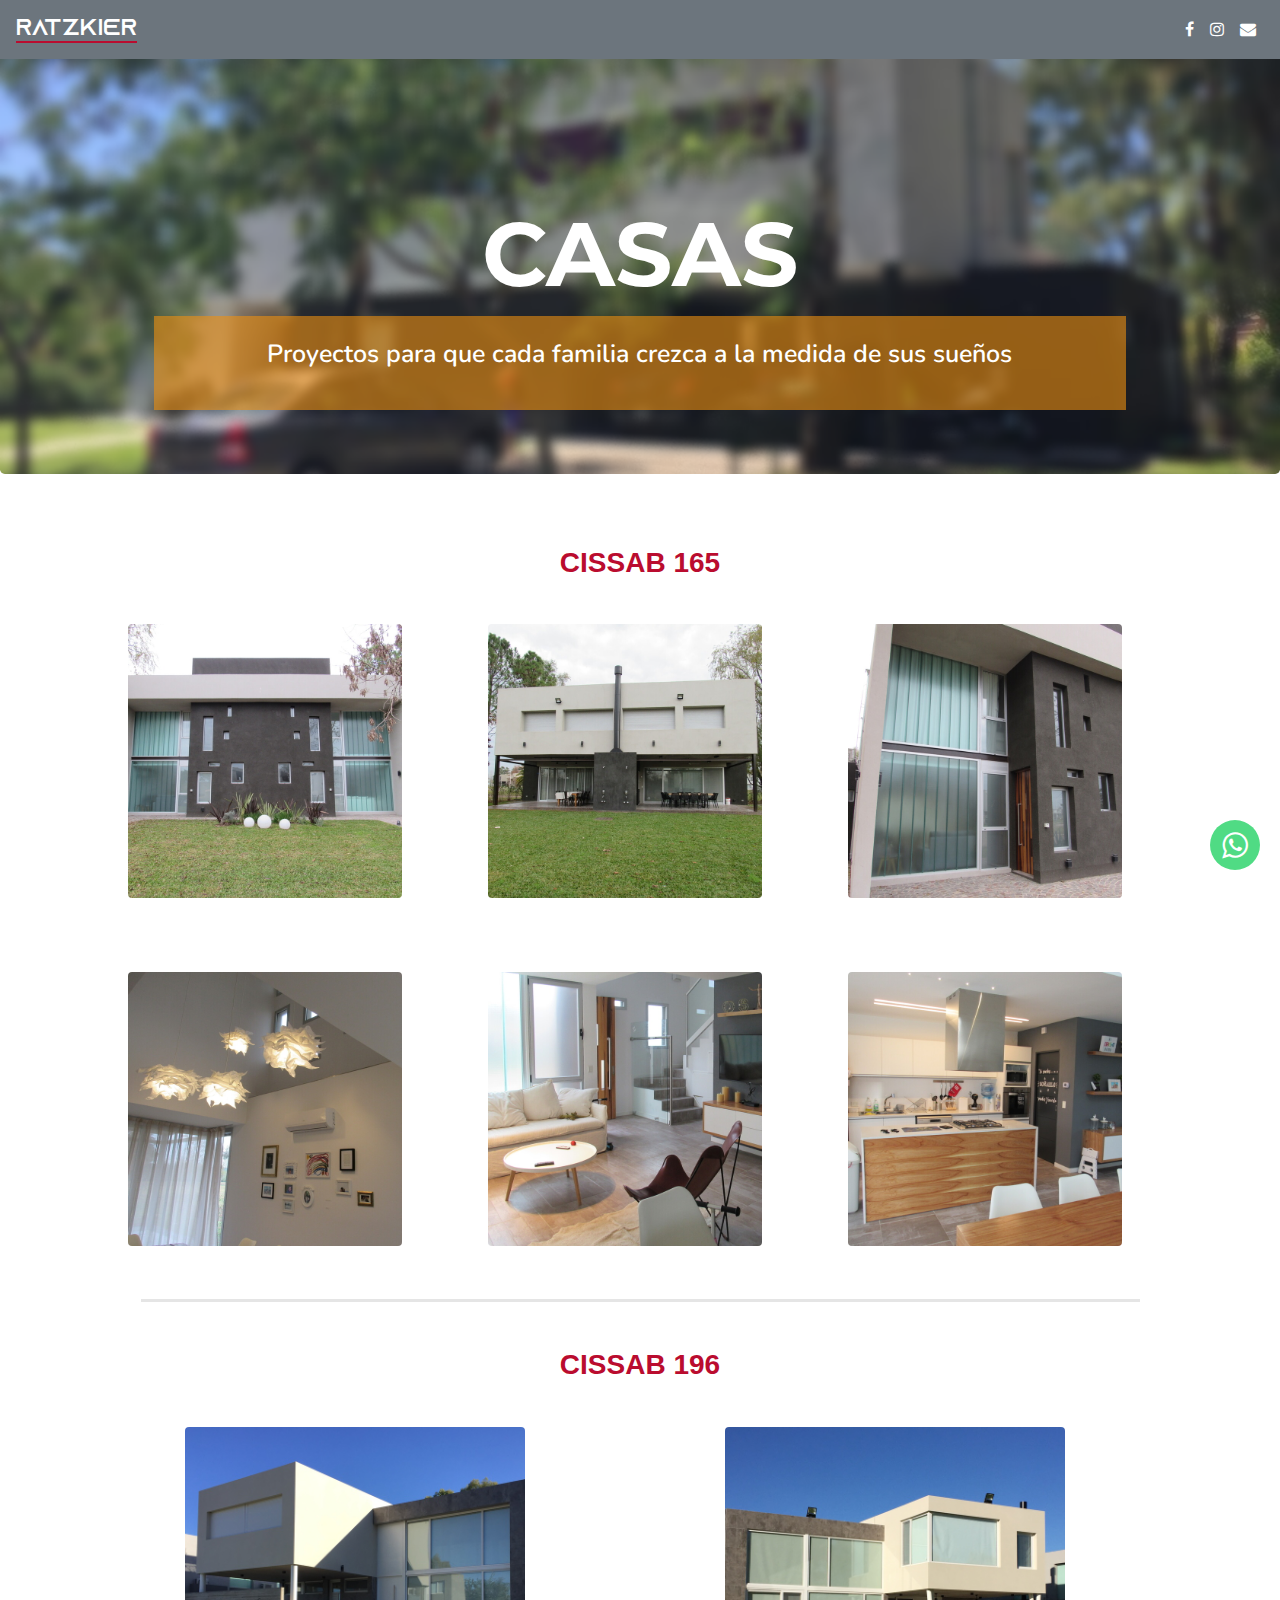
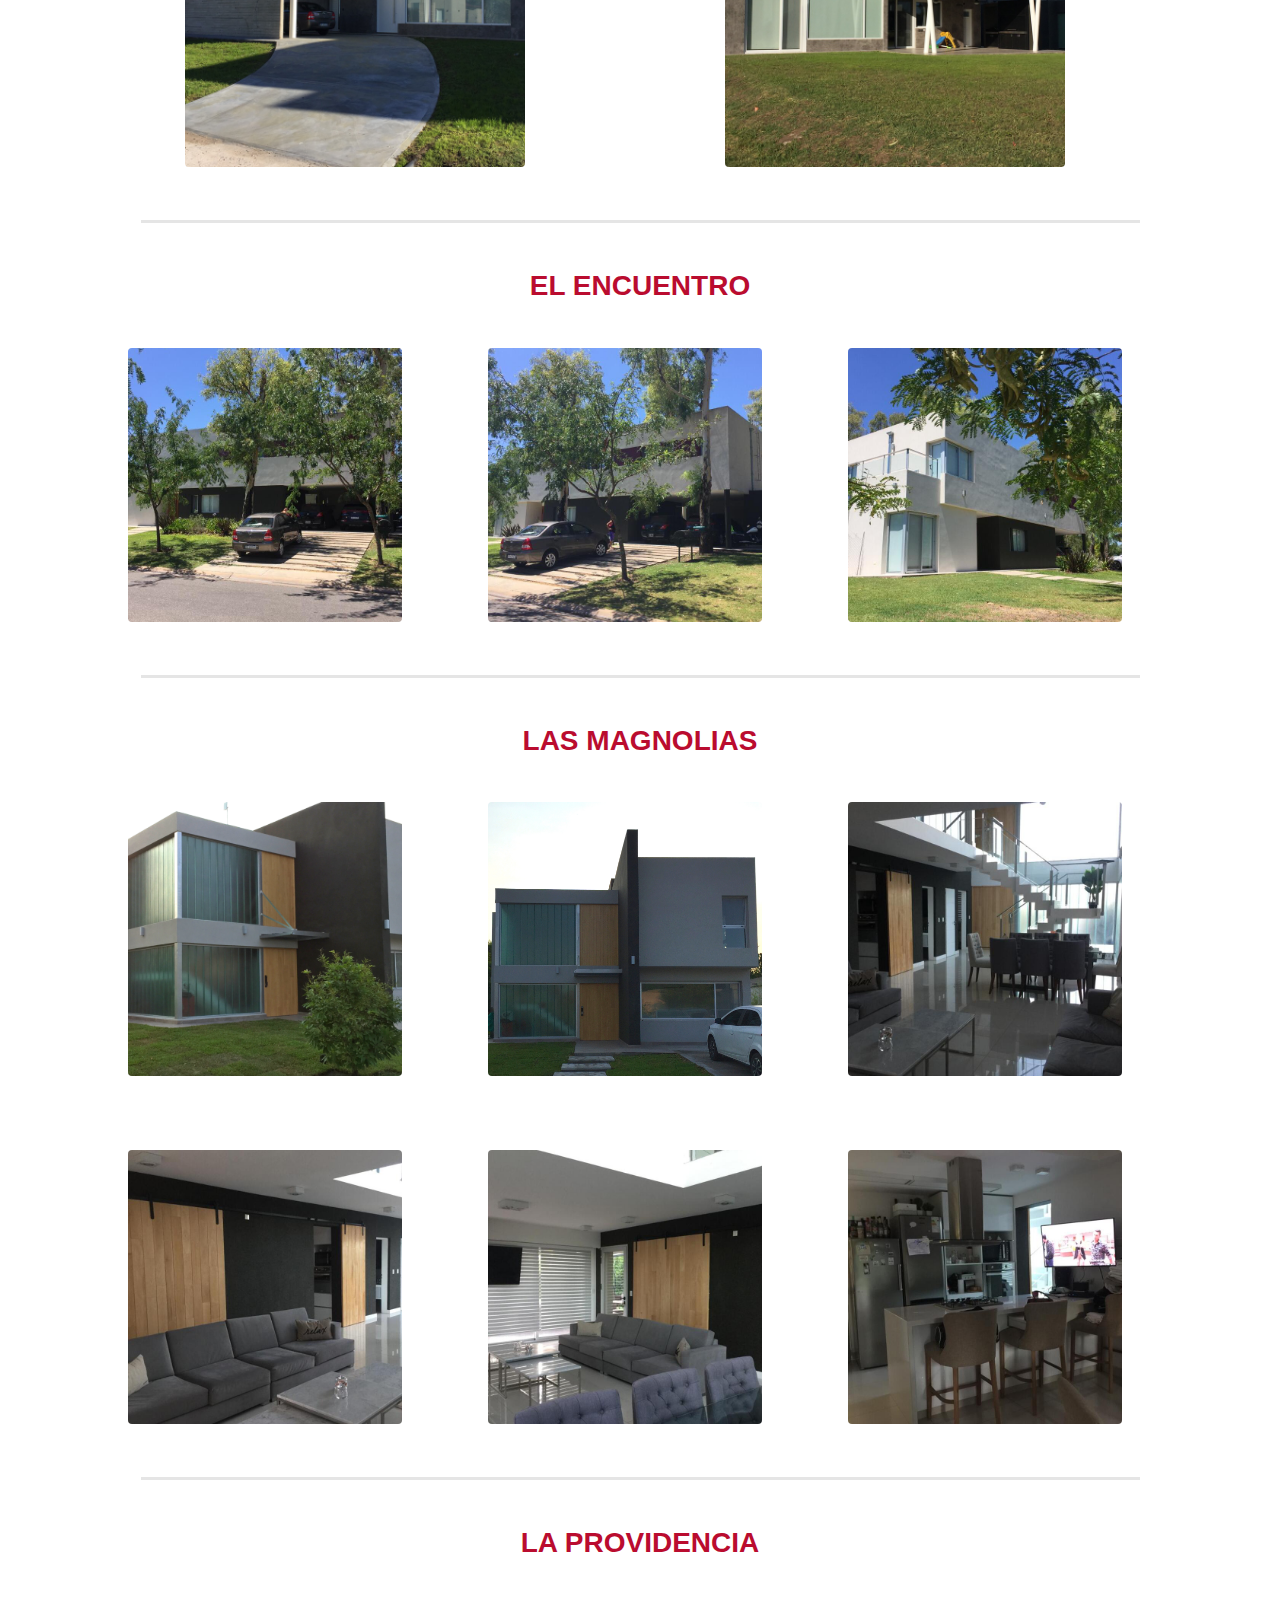
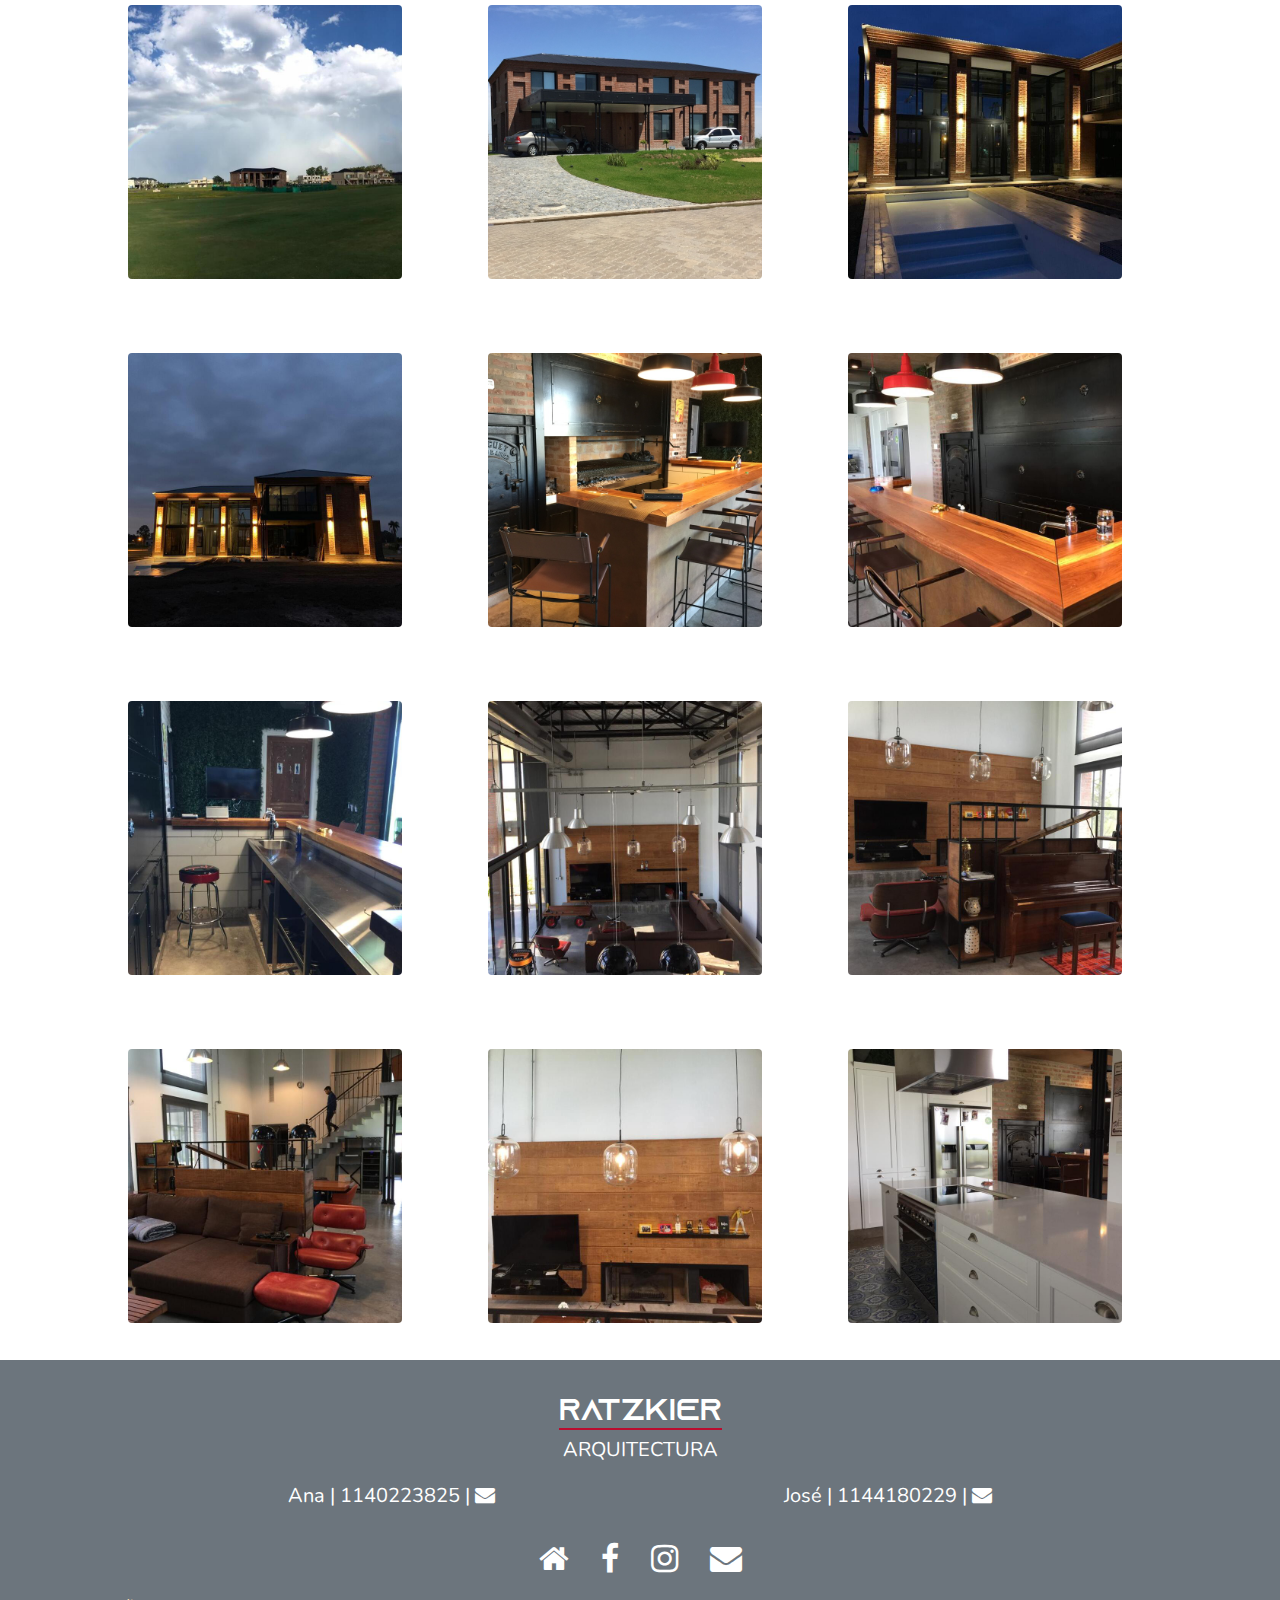
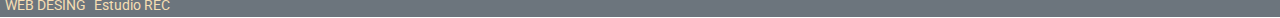
==== commit f14480a5: "textos actualizados" ====
--- a/paginas/casas.html
+++ b/paginas/casas.html
@@ -82,7 +82,7 @@
     </section>
     <section class="container">
 
-        <h3 class="text-center"> <span class="border border-top-0 border-bottom-0 pl-1 pr-1"> CISSAB 165 </span></h3>
+        <h3 class="text-center"> CISSAB 165 </h3>
         <!-- GRILLA CISSAB 165 -->
         <article class="container row casaCissab165">
             <div class="mx-auto col-xs-12 col-sm-6 col-md-4 col-lg-4 col-xl-4 trabajo trabajo1">
@@ -143,7 +143,7 @@
                                 class="d-block w-100 rounded" src="../img/casas/cissab1650Galeria.jpg"
                                 alt="First slide"> </button>
                         <div class="carousel-caption d-xs-block">
-                            <h5 class="proyectosTextoSlider">FACHADA CISSAB 165</h5>
+                            <h5 class="proyectosTextoSlider">FACHADA</h5>
                         </div>
                     </div>
                     <div class="carousel-item ">
@@ -151,7 +151,7 @@
                                 class="d-block w-100 rounded" src="../img/casas/cissab1651Galeria.jpg"
                                 alt="First slide"> </button>
                         <div class="carousel-caption d-xs-block">
-                            <h5 class="proyectosTextoSlider">CONTRAFRENTE CISSAB 165</h5>
+                            <h5 class="proyectosTextoSlider">CONTRAFRENTE</h5>
                         </div>
                     </div>
                     <div class="carousel-item ">
@@ -159,7 +159,7 @@
                                 class="d-block w-100 rounded" src="../img/casas/cissab1652Galeria.jpg"
                                 alt="First slide"> </button>
                         <div class="carousel-caption d-xs-block">
-                            <h5 class="proyectosTextoSlider">CONTRAFRENTE CISSAB 165</h5>
+                            <h5 class="proyectosTextoSlider">CONTRAFRENTE</h5>
                         </div>
                     </div>
                     <div class="carousel-item ">
@@ -167,7 +167,7 @@
                                 class="d-block w-100 rounded" src="../img/casas/cissab1653Galeria.jpg"
                                 alt="First slide"> </button>
                         <div class="carousel-caption d-xs-block">
-                            <h5 class="proyectosTextoSlider">SALA DE ESTAR</h5>
+                            <h5 class="proyectosTextoSlider">ILUMINACIÓN EN DOBLE ALTURA</h5>
                         </div>
                     </div>
                     <div class="carousel-item ">
@@ -199,7 +199,7 @@
         </div>
         <hr>
 
-        <h3 class="text-center"> <span class="border border-top-0 border-bottom-0 pl-1 pr-1"> CISSAB 196 </span></h3>
+        <h3 class="text-center">  CISSAB 196 </h3>
         <!-- GRILLA CISSAB 196 -->
         <article class="container row casaCissab196">
 
@@ -230,7 +230,7 @@
                                 class="d-block w-100 rounded" src="../img/casas/cissab1961Galeria.jpg"
                                 alt="First slide"> </button>
                         <div class="carousel-caption d-xs-block">
-                            <h5 class="proyectosTextoSlider">FACHADA CISSAB 196</h5>
+                            <h5 class="proyectosTextoSlider">FACHADA</h5>
                         </div>
                     </div>
                     <div class="carousel-item ">
@@ -238,7 +238,7 @@
                                 class="d-block w-100 rounded" src="../img/casas/cissab1962Galeria.jpg"
                                 alt="First slide"> </button>
                         <div class="carousel-caption d-xs-block">
-                            <h5 class="proyectosTextoSlider">CONTRAFRENTE CISSAB 196</h5>
+                            <h5 class="proyectosTextoSlider">CONTRAFRENTE</h5>
                         </div>
                     </div>
                 </div>
@@ -254,7 +254,7 @@
         </div>
         <hr>
 
-        <h3 class="text-center"> <span class="border border-top-0 border-bottom-0 pl-1 pr-1"> EL ENCUENTRO </span></h3>
+        <h3 class="text-center">  EL ENCUENTRO</h3>
         <!-- GRILLA EL ENCUENTRO -->
         <article class="container row casaElEncuentro">
             <div class="mx-auto col-xs-12 col-sm-6 col-md-4 col-lg-4 col-xl-4 trabajo trabajo9">
@@ -290,7 +290,7 @@
                                 class="d-block w-100 rounded" src="../img/casas/elEncuentro1Galeria.jpeg"
                                 alt="First slide"> </button>
                         <div class="carousel-caption d-xs-block">
-                            <h5 class="proyectosTextoSlider">FRENTE EL ENCUENTRO</h5>
+                            <h5 class="proyectosTextoSlider">FRENTE </h5>
                         </div>
                     </div>
                     <div class="carousel-item ">
@@ -298,7 +298,7 @@
                                 class="d-block w-100 rounded" src="../img/casas/elEncuentro2Galeria.jpeg"
                                 alt="First slide"> </button>
                         <div class="carousel-caption d-xs-block">
-                            <h5 class="proyectosTextoSlider">FRENTE EL ENCUENTRO</h5>
+                            <h5 class="proyectosTextoSlider">FRENTE </h5>
                         </div>
                     </div>
                     <div class="carousel-item ">
@@ -306,7 +306,7 @@
                                 class="d-block w-100 rounded" src="../img/casas/elEncuentro3Galeria.jpeg"
                                 alt="First slide"> </button>
                         <div class="carousel-caption d-xs-block">
-                            <h5 class="proyectosTextoSlider">CONTRAFRENTE EL ENCUENTRO</h5>
+                            <h5 class="proyectosTextoSlider">CONTRAFRENTE </h5>
                         </div>
                     </div>
                 </div>
@@ -322,7 +322,7 @@
         </div>
         <hr>
 
-        <h3 class="text-center"> <span class="border border-top-0 border-bottom-0 pl-1 pr-1"> LAS MAGNOLIAS </span> </h3>
+        <h3 class="text-center">  LAS MAGNOLIAS</h3>
         <!-- GRILLA MAGNOLIAS -->
         <article class="container row casaMagnolias">
             <div class="mx-auto col-xs-12 col-sm-6 col-md-4 col-lg-4 col-xl-4 trabajo trabajo12">
@@ -379,7 +379,7 @@
                                 class="d-block w-100 rounded" src="../img/casas/lasMagnolias1Galeria.png"
                                 alt="First slide"> </button>
                         <div class="carousel-caption d-xs-block">
-                            <h5 class="proyectosTextoSlider">FRENTE LAS MAGNOLIAS</h5>
+                            <h5 class="proyectosTextoSlider">FRENTE </h5>
                         </div>
                     </div>
                     <div class="carousel-item ">
@@ -387,7 +387,7 @@
                                 class="d-block w-100 rounded" src="../img/casas/lasMagnolias2Galeria.png"
                                 alt="First slide"> </button>
                         <div class="carousel-caption d-xs-block">
-                            <h5 class="proyectosTextoSlider">FRENTE LAS MAGNOLIAS</h5>
+                            <h5 class="proyectosTextoSlider">FRENTE </h5>
                         </div>
                     </div>
                     <div class="carousel-item ">
@@ -395,7 +395,7 @@
                                 class="d-block w-100 rounded" src="../img/casas/lasMagnolias3Galeria.jpeg"
                                 alt="First slide"> </button>
                         <div class="carousel-caption d-xs-block">
-                            <h5 class="proyectosTextoSlider">LIVING</h5>
+                            <h5 class="proyectosTextoSlider">LIVING COMEDOR</h5>
                         </div>
                     </div>
                     <div class="carousel-item ">
@@ -403,7 +403,7 @@
                                 class="d-block w-100 rounded" src="../img/casas/lasMagnolias4Galeria.jpeg"
                                 alt="First slide"> </button>
                         <div class="carousel-caption d-xs-block">
-                            <h5 class="proyectosTextoSlider">LIVING LAS MAGNOLIAS</h5>
+                            <h5 class="proyectosTextoSlider">LIVING </h5>
                         </div>
                     </div>
                     <div class="carousel-item ">
@@ -411,7 +411,7 @@
                                 class="d-block w-100 rounded" src="../img/casas/lasMagnolias5Galeria.jpeg"
                                 alt="First slide"> </button>
                         <div class="carousel-caption d-xs-block">
-                            <h5 class="proyectosTextoSlider">LIVING LAS MAGNOLIAS</h5>
+                            <h5 class="proyectosTextoSlider">LIVING </h5>
                         </div>
                     </div>
                     <div class="carousel-item ">
@@ -435,8 +435,7 @@
         </div>
         <hr>
 
-        <h3 class="text-center"> <span class="border border-top-0 border-bottom-0 pl-1 pr-1"> LA PROVIDENCIA </span>
-        </h3>
+        <h3 class="text-center">  LA PROVIDENCIA        </h3>
         <!-- GRILLA LA PROVIDENCIA -->
         <article class="container row casaLaProvidencia">
             <div class="mx-auto col-xs-12 col-sm-6 col-md-4 col-lg-4 col-xl-4 trabajo trabajo18">
@@ -543,7 +542,7 @@
                                 class="d-block w-100 rounded" src="../img/casas/laProvidencia2Galeria.jpg"
                                 alt="First slide"> </button>
                         <div class="carousel-caption d-xs-block">
-                            <h5 class="proyectosTextoSlider">FACHADA LA PROVIDENCIA</h5>
+                            <h5 class="proyectosTextoSlider">FACHADA</h5>
                         </div>
                     </div>
                     <div class="carousel-item ">
@@ -551,7 +550,7 @@
                                 class="d-block w-100 rounded" src="../img/casas/laProvidencia3Galeria.jpg"
                                 alt="First slide"> </button>
                         <div class="carousel-caption d-xs-block">
-                            <h5 class="proyectosTextoSlider">VISTA NOCTURNA</h5>
+                            <h5 class="proyectosTextoSlider">PILETA</h5>
                         </div>
                     </div>
                     <div class="carousel-item ">
@@ -559,7 +558,7 @@
                                 class="d-block w-100 rounded" src="../img/casas/laProvidencia4Galeria.jpg"
                                 alt="First slide"> </button>
                         <div class="carousel-caption d-xs-block">
-                            <h5 class="proyectosTextoSlider">LA PROVIDENCIA</h5>
+                            <h5 class="proyectosTextoSlider">CONTRAFRENTE</h5>
                         </div>
                     </div>
                     <div class="carousel-item ">
@@ -649,7 +648,7 @@
         <div class="modal-dialog modal-dialog-centered" role="document">
             <div class="modal-content">
                 <div class="modal-header">
-                    <h5 class="modal-title text-center" id="exampleModalLongTitle">FACHADACISSAB 165</h5>
+                    <h5 class="modal-title text-center" id="exampleModalLongTitle">FACHADA </h5>
                     <button type="button" class="close" data-dismiss="modal" aria-label="Close">
                         <span aria-hidden="true">&times;</span>
                     </button>
@@ -667,7 +666,7 @@
         <div class="modal-dialog modal-dialog-centered" role="document">
             <div class="modal-content">
                 <div class="modal-header">
-                    <h5 class="modal-title text-center" id="exampleModalLongTitle">CONTRAFRENTE CISSAB 165</h5>
+                    <h5 class="modal-title text-center" id="exampleModalLongTitle">CONTRAFRENTE </h5>
                     <button type="button" class="close" data-dismiss="modal" aria-label="Close">
                         <span aria-hidden="true">&times;</span>
                     </button>
@@ -686,7 +685,7 @@
         <div class="modal-dialog modal-dialog-centered" role="document">
             <div class="modal-content">
                 <div class="modal-header">
-                    <h5 class="modal-title text-center" id="exampleModalLongTitle">FRENTE CISSAB 165</h5>
+                    <h5 class="modal-title text-center" id="exampleModalLongTitle">FRENTE </h5>
                     <button type="button" class="close" data-dismiss="modal" aria-label="Close">
                         <span aria-hidden="true">&times;</span>
                     </button>
@@ -704,7 +703,7 @@
         <div class="modal-dialog modal-dialog-centered" role="document">
             <div class="modal-content">
                 <div class="modal-header">
-                    <h5 class="modal-title text-center" id="exampleModalLongTitle">SALA DE ESTAR</h5>
+                    <h5 class="modal-title text-center" id="exampleModalLongTitle">ILUMINACIÓN EN DOBLE ALTURA</h5>
                     <button type="button" class="close" data-dismiss="modal" aria-label="Close">
                         <span aria-hidden="true">&times;</span>
                     </button>
@@ -758,7 +757,7 @@
         <div class="modal-dialog modal-dialog-centered" role="document">
             <div class="modal-content">
                 <div class="modal-header">
-                    <h5 class="modal-title text-center" id="exampleModalLongTitle">FRENTE CISSAB 196</h5>
+                    <h5 class="modal-title text-center" id="exampleModalLongTitle">FRENTE </h5>
                     <button type="button" class="close" data-dismiss="modal" aria-label="Close">
                         <span aria-hidden="true">&times;</span>
                     </button>
@@ -777,7 +776,7 @@
         <div class="modal-dialog modal-dialog-centered" role="document">
             <div class="modal-content">
                 <div class="modal-header">
-                    <h5 class="modal-title text-center" id="exampleModalLongTitle">CONTRAFRENTE CISSAB 196</h5>
+                    <h5 class="modal-title text-center" id="exampleModalLongTitle">CONTRAFRENTE </h5>
                     <button type="button" class="close" data-dismiss="modal" aria-label="Close">
                         <span aria-hidden="true">&times;</span>
                     </button>
@@ -796,7 +795,7 @@
         <div class="modal-dialog modal-dialog-centered" role="document">
             <div class="modal-content">
                 <div class="modal-header">
-                    <h5 class="modal-title text-center" id="exampleModalLongTitle">FRENTE EL ENCUENTRO</h5>
+                    <h5 class="modal-title text-center" id="exampleModalLongTitle">FRENTE </h5>
                     <button type="button" class="close" data-dismiss="modal" aria-label="Close">
                         <span aria-hidden="true">&times;</span>
                     </button>
@@ -815,7 +814,7 @@
         <div class="modal-dialog modal-dialog-centered" role="document">
             <div class="modal-content">
                 <div class="modal-header">
-                    <h5 class="modal-title text-center" id="exampleModalLongTitle">FRENTE EL ENCUENTRO</h5>
+                    <h5 class="modal-title text-center" id="exampleModalLongTitle">FRENTE </h5>
                     <button type="button" class="close" data-dismiss="modal" aria-label="Close">
                         <span aria-hidden="true">&times;</span>
                     </button>
@@ -833,7 +832,7 @@
         <div class="modal-dialog modal-dialog-centered" role="document">
             <div class="modal-content">
                 <div class="modal-header">
-                    <h5 class="modal-title text-center" id="exampleModalLongTitle">CONTRAFRENTE EL ENCUENTRO</h5>
+                    <h5 class="modal-title text-center" id="exampleModalLongTitle">CONTRAFRENTE </h5>
                     <button type="button" class="close" data-dismiss="modal" aria-label="Close">
                         <span aria-hidden="true">&times;</span>
                     </button>
@@ -851,7 +850,7 @@
         <div class="modal-dialog modal-dialog-centered" role="document">
             <div class="modal-content">
                 <div class="modal-header">
-                    <h5 class="modal-title text-center" id="exampleModalLongTitle">FRENTE LAS MAGNOLIAS</h5>
+                    <h5 class="modal-title text-center" id="exampleModalLongTitle">FRENTE </h5>
                     <button type="button" class="close" data-dismiss="modal" aria-label="Close">
                         <span aria-hidden="true">&times;</span>
                     </button>
@@ -869,7 +868,7 @@
         <div class="modal-dialog modal-dialog-centered" role="document">
             <div class="modal-content">
                 <div class="modal-header">
-                    <h5 class="modal-title text-center" id="exampleModalLongTitle">FRENTE LAS MAGNOLIAS</h5>
+                    <h5 class="modal-title text-center" id="exampleModalLongTitle">FRENTE </h5>
                     <button type="button" class="close" data-dismiss="modal" aria-label="Close">
                         <span aria-hidden="true">&times;</span>
                     </button>
@@ -887,7 +886,7 @@
         <div class="modal-dialog modal-dialog-centered" role="document">
             <div class="modal-content">
                 <div class="modal-header">
-                    <h5 class="modal-title text-center" id="exampleModalLongTitle">SALA DE ESTAR</h5>
+                    <h5 class="modal-title text-center" id="exampleModalLongTitle">LIVING COMEDOR</h5>
                     <button type="button" class="close" data-dismiss="modal" aria-label="Close">
                         <span aria-hidden="true">&times;</span>
                     </button>
@@ -906,7 +905,7 @@
         <div class="modal-dialog modal-dialog-centered" role="document">
             <div class="modal-content">
                 <div class="modal-header">
-                    <h5 class="modal-title text-center" id="exampleModalLongTitle">SALA DE ESTAR</h5>
+                    <h5 class="modal-title text-center" id="exampleModalLongTitle">LIVING</h5>
                     <button type="button" class="close" data-dismiss="modal" aria-label="Close">
                         <span aria-hidden="true">&times;</span>
                     </button>
@@ -925,7 +924,7 @@
         <div class="modal-dialog modal-dialog-centered" role="document">
             <div class="modal-content">
                 <div class="modal-header">
-                    <h5 class="modal-title text-center" id="exampleModalLongTitle">SALA DE ESTAR</h5>
+                    <h5 class="modal-title text-center" id="exampleModalLongTitle">LIVING</h5>
                     <button type="button" class="close" data-dismiss="modal" aria-label="Close">
                         <span aria-hidden="true">&times;</span>
                     </button>
@@ -982,7 +981,7 @@
         <div class="modal-dialog modal-dialog-centered" role="document">
             <div class="modal-content">
                 <div class="modal-header">
-                    <h5 class="modal-title text-center" id="exampleModalLongTitle">FACHADA LA PROVIDENCIA</h5>
+                    <h5 class="modal-title text-center" id="exampleModalLongTitle">FACHADA </h5>
                     <button type="button" class="close" data-dismiss="modal" aria-label="Close">
                         <span aria-hidden="true">&times;</span>
                     </button>
@@ -1001,7 +1000,7 @@
         <div class="modal-dialog modal-dialog-centered" role="document">
             <div class="modal-content">
                 <div class="modal-header">
-                    <h5 class="modal-title text-center" id="exampleModalLongTitle">LA PROVIDENCIA</h5>
+                    <h5 class="modal-title text-center" id="exampleModalLongTitle">PILETA</h5>
                     <button type="button" class="close" data-dismiss="modal" aria-label="Close">
                         <span aria-hidden="true">&times;</span>
                     </button>
@@ -1020,7 +1019,7 @@
         <div class="modal-dialog modal-dialog-centered" role="document">
             <div class="modal-content">
                 <div class="modal-header">
-                    <h5 class="modal-title text-center" id="exampleModalLongTitle">LA PROVIDENCIA</h5>
+                    <h5 class="modal-title text-center" id="exampleModalLongTitle">CONTRAFRENTE</h5>
                     <button type="button" class="close" data-dismiss="modal" aria-label="Close">
                         <span aria-hidden="true">&times;</span>
                     </button>
--- a/css/estilo.css
+++ b/css/estilo.css
@@ -155,6 +155,7 @@
   text-align: center;
   font-weight: 700;
   color: #ba0c2f;
+  padding-top: 30px;
 }
 
 .queHacemosCosas h4 {
@@ -296,14 +297,14 @@
 
 .casasPage {
   padding-top: 200px;
-  background-image: url(../img/casas/portadaCasas.JPG);
+  background-image: url(../img/casas/portadaCasas.png);
   background-size: cover;
   background-position: center;
 }
 
 .propiedadHorizontalPage {
   padding-top: 200px;
-  background-image: url(../img/propiedadHorizontal/pedroMoranPortada.jpg);
+  background-image: url(../img/propiedadHorizontal/portadaPropiedadHorizontal.png);
   background-size: cover;
   background-position: center;
 }
@@ -317,7 +318,7 @@
 
 .industriaPage {
   padding-top: 200px;
-  background-image: url(../img/industriaOficina/industriaPortada.jpg);
+  background-image: url(../img/industriaOficina/industriaPortada.png);
   background-size: cover;
   background-position: center;
 }
@@ -378,7 +379,7 @@
   }
 
   .trabajos h2 {
-    padding-top: 30px;
+    padding-top: 65px;
     color: #ba0c2f;
     font-family: 'poppins', sans-serif;
     font-size: 30px;
@@ -409,6 +410,7 @@
     font-size: 30px;
     font-weight: 700;
     color: #ba0c2f;
+    padding-top: 65px;
 
   }
 
@@ -428,6 +430,7 @@
 
   .queHacemos h2 {
     font-size: 30px;
+    padding-top: 65px;
   }
 
   .queHacemos h4 {
@@ -451,7 +454,7 @@
     font-family: 'montserrat', sans-serif;
     color: white;
     font-weight: 700;
-    font-size: 60px;
+    font-size: 48px;
   }
 
   .jumbotron p {
@@ -526,6 +529,9 @@
   }
   .decoracionAdolescente {
     display: none;
+  }
+  .firma p {
+    font-size: 10px;
   }
 }
 
@@ -561,6 +567,7 @@
     font-size: 30px;
     font-weight: 700;
     color: #ba0c2f;
+    padding-top: 60px;
 
   }
 
@@ -581,6 +588,7 @@
 
   .queHacemos h2 {
     font-size: 30px;
+    padding-top: 65px;
   }
 
   .queHacemos h4 {
@@ -683,7 +691,7 @@
   }
 
   .trabajos h2 {
-    padding-top: 30px;
+    padding-top: 65px;
     color: #ba0c2f;
     font-family: 'poppins', sans-serif;
     font-size: 40px;
@@ -714,6 +722,7 @@
     font-size: 40px;
     font-weight: 700;
     color: #ba0c2f;
+    padding-top: 65px;
 
   }
 
@@ -737,6 +746,7 @@
   /*QUE HACEMOS*/
   .queHacemos h2 {
     font-size: 40px;
+    padding-top: 65px;
   }
 
   .queHacemos h4 {
@@ -892,7 +902,7 @@
   }
 
   .trabajos h2 {
-    padding-top: 30px;
+    padding-top: 65px;
     color: #ba0c2f;
     font-family: 'poppins', sans-serif;
     font-size: 45px;
@@ -923,6 +933,7 @@
     font-size: 45px;
     font-weight: 700;
     color: #ba0c2f;
+    padding-top: 65px;
     padding-bottom: 20px;
 
   }
@@ -951,6 +962,7 @@
     font-size: 45px;
     font-weight: 700;
     color: #ba0c2f;
+    padding-top: 65px;
   }
 
   .queHacemosCosas {
